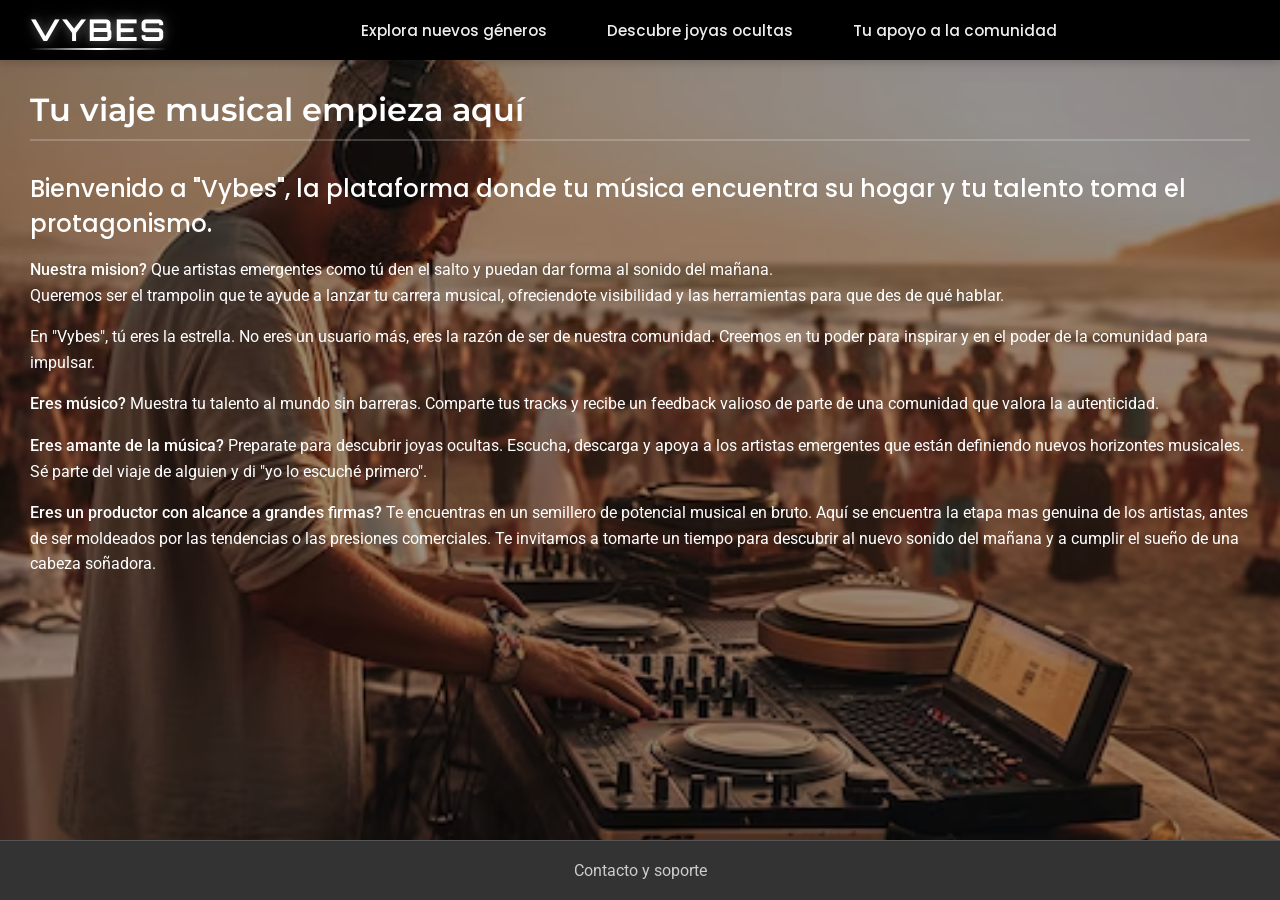
==== index.html @ ea76fcaf "Add files via upload" ====
<!DOCTYPE html>
<html lang="es">
<head>
  <meta charset="UTF-8">
  <meta name="viewport" content="width=device-width, initial-scale=1.0">
  <title>Vybes</title>
  <link rel="preconnect" href="https://fonts.googleapis.com">
  <link rel="preconnect" href="https://fonts.gstatic.com" crossorigin>
  <link href="https://fonts.googleapis.com/css2?family=Orbitron:wght@400;500;600;700&family=Montserrat:wght@400;500;600;700&family=Poppins:wght@300;400;500;600&family=Roboto:wght@300;400;500;700&display=swap" rel="stylesheet">
  <link rel="stylesheet" href="estilos.css">
</head>
<body class="home-page">
<div class="container">
    <header class="header">
        <div class="logo">Vybes</div>
        <nav class="main-nav">
            <ul>
                <li><a href="Generos.html">Explora nuevos géneros</a></li>
                <li><a href="Buscador.html">Descubre joyas ocultas</a></li>
                <li><a href="Biblioteca.html">Tu apoyo a la comunidad</a></li>
            </ul>
        </nav>
        <div class="icon" id="menu-toggle">☰</div>
    </header>

    <div class="cajacontenedora">
        <h1>Tu viaje musical empieza aquí</h1>
        <!-- ... resto del contenido ... -->
        <h3>Bienvenido a "Vybes", la plataforma donde tu música encuentra su hogar y tu talento toma el protagonismo.</h3>
        <p><strong>Nuestra mision?</strong>
            Que artistas emergentes como tú den el salto y puedan dar forma al sonido del mañana.<br>
           Queremos ser el trampolin que te ayude a lanzar tu carrera musical, ofreciendote visibilidad y las herramientas para que des de qué hablar.<br>
            </p>
          <p>En "Vybes", tú eres la estrella. No eres un usuario más, eres la razón de ser de nuestra comunidad. Creemos en tu poder para inspirar y en el poder de la comunidad para impulsar.
          </p>
        <p>
            <strong>Eres músico? </strong>
          Muestra tu talento al mundo sin barreras. Comparte tus tracks y recibe un feedback valioso de parte de una comunidad que valora la autenticidad.</p>
          <p><strong>Eres amante de la música? </strong>
            Preparate para descubrir joyas ocultas. Escucha, descarga y apoya a los artistas emergentes que están definiendo nuevos horizontes musicales. Sé parte del viaje de alguien y di "yo lo escuché primero".
          </p>
          <p><strong>Eres un productor con alcance a grandes firmas? </strong>
              Te encuentras en un semillero de potencial musical en bruto. Aquí se encuentra la etapa mas genuina de los artistas, antes de ser moldeados por las tendencias o las presiones comerciales. Te invitamos a tomarte un tiempo para descubrir al nuevo sonido del mañana y a cumplir el sueño de una cabeza soñadora.
          </p>
    </div>
    <!-- Fin de .container -->
    <footer class="footer">
       Contacto y soporte
    </footer>
    <script src="script.js"></script>
</body>
</html>
---- estilos.css ----
@charset "utf-8";
/* Documento CSS Unificado V10 - Resultados Lista Unificados - */

/* * 1. Reset General y Estilos Base                                        * */
body {
    margin: 0;
    padding: 0;
    min-height: 100vh; /* Asegura altura mínima para todas las páginas */
    display: flex;
    flex-direction: column;
    background-color: #f0f0f0; /* Fondo por defecto para páginas sin imagen */
    scroll-behavior: smooth;
    font-size: 16px;
    font-family: 'Roboto', sans-serif;
}
.container {
    flex: 1;
    max-width: 1700px;
    width: 100%;
    margin: 0 auto;
    display: flex;
    flex-direction: column;
    box-shadow: none;
    background-color: transparent; /* Asegurar transparencia general si no se sobreescribe */
    border-radius: 0;
    overflow: hidden; /* Evitar desbordes inesperados */
}

/* * 2. Encabezado (Header) - Nav Centrada                                  * */
.header {
    display: flex;
    align-items: center;
    padding: 0 30px;
    background-color: #000;
    color: white;
    position: sticky;
    top: 0;
    z-index: 100;
    height: 60px;
    box-sizing: border-box;
    box-shadow: 0 2px 10px rgba(0, 0, 0, 0.2);
}

.logo {
    font-size: 30px;
    font-weight: 700;
    font-family: 'Orbitron', sans-serif;
    flex-shrink: 0;
    color: #fff;
    text-transform: uppercase;
    letter-spacing: 2px;
    text-shadow: 0 0 10px rgba(255, 255, 255, 0.3),
                 0 0 20px rgba(255, 255, 255, 0.2),
                 0 0 30px rgba(255, 255, 255, 0.1);
    position: relative;
    line-height: 1.2;
    font-stretch: normal;
}

.logo::after {
    content: '';
    position: absolute;
    bottom: -2px;
    left: 0;
    width: 100%;
    height: 2px;
    background: linear-gradient(90deg, transparent, #fff, transparent);
    animation: glow 2s linear infinite;
}
@keyframes glow {
    0% { opacity: 0.5; }
    50% { opacity: 1; }
    100% { opacity: 0.5; }
}
.icon {
    display: none;
    font-size: 28px;
    background: none;
    border: none;
    color: white;
    cursor: pointer;
    padding: 5px 0 5px 15px;
    flex-shrink: 0;
}

/* * 3. Navegación Principal (Integrada y Centrada en Header)               * */
.header .main-nav {
    display: flex;
    align-items: stretch;
    height: 100%;
    margin-left: auto;
    margin-right: auto;
}
.header .main-nav ul {
    list-style: none;
    padding: 0;
    margin: 0;
    display: flex;
    align-items: stretch;
    height: 100%;
    gap: 10px;
}
.header .main-nav li {
    margin: 0;
    display: flex;
}
.header .main-nav a {
    color: #eee;
    text-decoration: none;
    padding: 0 25px;
    display: flex;
    align-items: center;
    transition: all 0.3s ease;
    white-space: nowrap;
    font-size: 0.95em;
    font-weight: 500;
    font-family: 'Poppins', sans-serif;
    position: relative;
}

.header .main-nav a::after {
    content: '';
    position: absolute;
    bottom: 0;
    left: 50%;
    width: 0;
    height: 2px;
    background: #fff;
    transition: all 0.3s ease;
    transform: translateX(-50%);
}
.header .main-nav a:hover::after,
.header .main-nav a:focus::after,
.header .main-nav li.active a::after {
    width: 80%;
}
.header .main-nav a:hover,
.header .main-nav a:focus,
.header .main-nav li.active a {
    background-color: rgba(255, 255, 255, 0.1);
    color: white;
    outline: none;
}

/* * 4. Barra de Actividad (Activity Bar - biblioteca.html)                * */
.activity-bar { display: flex; flex-wrap: wrap; padding: 15px 20px; background-color: rgba(255, 255, 255, 0.1); gap: 8px; 
}
.activity-item { flex-grow: 1; flex-basis: 0; background-color: rgba(0, 0, 0, 0.3); border: 1px solid #ccc; border-radius: 6px; padding: 10px 15px; text-align: center; font-weight: 500; font-size: 0.95em; color: white; cursor: pointer; transition: background-color 0.3s ease; border-color 0.3s ease; white-space: nowrap; min-width: 100px; font-family: 'Poppins', sans-serif;
}
.activity-item:hover { background-color: rgba(255, 255, 255, 0.6); border-color: #bbb; color: black
}
.activity-item a {
    color: inherit;
    text-decoration: none;
    display: block;
}

/* * 5. Contenedores de Contenido Principal y Fondos Específicos por Página * */
.main-content {
    flex-grow: 1;
    display: flex;
    flex-direction: column;
}
.cajacontenedora {
    padding: 30px;
    flex-grow: 1;
    position: relative; /* Necesario para z-index y ::before si se usa localmente */
}

/* --- Fondos Específicos --- */

/* Home Page */
body.home-page { /* Aplicar al body para fondo completo */
    background-image: url('images/dj sunset.avif');
    background-size: cover;
    background-position: center center;
    background-repeat: no-repeat;
    background-attachment: fixed; /* O scroll */
}
.home-page .cajacontenedora { /* Solo estilos de contenido para home */
    position: relative; /* Para z-index */
    background-color: transparent !important; /* Hacer transparente */
    color: #fff; /* Color de texto por defecto para home */
}
.home-page .cajacontenedora::before { /* Overlay para home */
    content: '';
    position: absolute;
    top: 0; left: 0; right: 0; bottom: 0;
    background-color: rgba(0, 0, 0, 0.4);
    z-index: 1; /* Detrás del contenido */
    border-radius: inherit;
}
.home-page .cajacontenedora > * {
    position: relative;
    z-index: 2; /* Encima del overlay */
}
.home-page .cajacontenedora h1,
.home-page .cajacontenedora h2, /* H2 en Home Page es blanco y estático */
.home-page .cajacontenedora h3,
.home-page .cajacontenedora p,
.home-page .cajacontenedora p strong {
    color: #fff !important; /* Asegurar blanco sobre fondo oscuro */
}
.home-page .cajacontenedora h1 { border-bottom-color: rgba(255, 255, 255, 0.2); }
.home-page .cajacontenedora h2 { /* H2 estático específico de home */
    border-bottom: 1px solid rgba(255, 255, 255, 0.2);
    padding-bottom: 8px; margin-bottom: 20px; font-family: 'Montserrat', sans-serif;
    font-weight: 500; font-size: 1.7em; margin-top: 0; white-space: normal;
}

/* Page Buscador */
body#page-buscador { /* Aplicar al body */
    background-image: url('images/dj produciendo 2.jpg');
    background-size: cover;
    background-position: center center;
    background-repeat: no-repeat;
    background-attachment: fixed;
}
#page-buscador .cajacontenedora {
    position: relative;
    background-color: transparent !important; /* Hacer transparente */
    flex: 1; display: flex; flex-direction: column;
}
#page-buscador .cajacontenedora::before { /* Overlay */
    content: ''; position: absolute; top: 0; left: 0; right: 0; bottom: 0;
    background-color: rgba(0, 0, 0, 0.3); z-index: 1; border-radius: inherit;
}
#page-buscador .cajacontenedora > *:not(.h2-slider-container) { /* Contenido */
    position: relative; z-index: 2;
}
#page-buscador .cajacontenedora h1, #page-buscador .cajacontenedora h3, #page-buscador .cajacontenedora p, #page-buscador .cajacontenedora p strong {
    color: #fff; font-family: 'Montserrat', sans-serif;
}
#page-buscador .cajacontenedora h1 { border-bottom-color: rgba(255, 255, 255, 0.2); }

body#page-generos { /* Aplicar al body */
    background-image: url("images/background generos.jpg"); /* Ruta a tu imagen */
    background-size: cover;
    background-position: center center; /* Centrado */
    background-repeat: no-repeat;
    background-attachment: fixed; /* Fondo fijo */
    /* background-color: #1a1a1a; */ /* Color de respaldo opcional */
}
#page-generos .cajacontenedora {
    /* Propiedades de fondo eliminadas de aquí */
    position: relative; /* Mantener para el ::before */
    background-color: transparent; /*Hacer transparente para ver el fondo del body !! */
    flex: 1; display: flex; flex-direction: column;
}
#page-generos .main-content::before { /* Overlay local para el contenedor */
    content: '';
    position: absolute;
    top: 0; left: 0; right: 0; bottom: 0;
    background-color: rgba(0, 0, 0, 0.3); /* Mismo overlay */
    z-index: 1; /* Detrás del contenido del contenedor */
    border-radius: inherit;
}
#page-generos .cajacontenedora > *:not(.h2-slider-container) { /* Contenido sobre overlay */
    position: relative;
    z-index: 2;
}
/* Tipografía blanca para contenido en generos */
#page-generos .cajacontenedora h1, /* H1 ya cubierto antes */
#page-generos .cajacontenedora h3, #page-generos .cajacontenedora p, #page-generos .cajacontenedora p strong {
    color: #fff !important;
    font-family: 'Montserrat', sans-serif;
}
#page-generos .cajacontenedora h1 { border-bottom-color: rgba(255, 255, 255, 0.2); }


/* Page Biblioteca */
body#page-biblioteca { /* Aplicar al body */
    background-image: url('images/biblioteca.jpg');
    background-size: cover;
    background-position: center center;
    background-repeat: no-repeat;
    background-attachment: fixed;
}
#page-biblioteca .cajacontenedora {
    position: relative;
    background-color: transparent !important; /* Hacer transparente */
    flex: 1; display: flex; flex-direction: column;
}
#page-biblioteca .cajacontenedora::before { /* Overlay */
    content: ''; position: absolute; top: 0; left: 0; right: 0; bottom: 0;
    background-color: rgba(0, 0, 0, 0.4); z-index: 1; border-radius: inherit;
}
#page-biblioteca .cajacontenedora > * {
    position: relative; z-index: 2;
}
#page-biblioteca .cajacontenedora h1, #page-biblioteca .cajacontenedora h2, /* Incluir H2 aquí si no es marquesina */
#page-biblioteca .cajacontenedora h3, #page-biblioteca .cajacontenedora p, #page-biblioteca .cajacontenedora p strong {
    color: #fff !important;
}
#page-biblioteca .cajacontenedora h1 { border-bottom-color: rgba(255, 255, 255, 0.2); }
#page-biblioteca .cajacontenedora > .search-results-placeholder { padding-top: 0; padding-left: 0; padding-right: 0; }


/* Sección general de contenido */
.content-section {
    padding: 15px 30px;
    position: relative; /* Para posible z-index si es necesario */
    z-index: 2; /* Asegurar que está sobre overlays de body si los hubiera */
}

/* * 6. Tipografía General (Ajustada para contextos claro/oscuro)          * */
/* H1 General (Estilos base) */
h1, .cajacontenedora > h1, .content-section > h1 {
    margin-top: 0; border-bottom-width: 2px; border-bottom-style: solid;
    padding-bottom: 10px; margin-bottom: 25px; font-family: 'Montserrat', sans-serif;
    font-weight: 600; font-size: 2em;
}
/* Color H1 por defecto (fondos claros) */
body:not(.home-page):not([id^='page-']) h1 { /* Aplicar si no tiene fondo específico */
    color: #333; border-bottom-color: #eee;
}
/* Colores H1 para páginas con fondo oscuro ya definidos en sección 5 */


/* ---- MARQUESINA H2 (APLICA A TODOS EXCEPTO HOME-PAGE) ---- */
.h2-slider-container {
    width: 100%; overflow: hidden; position: relative;
    margin-top: 0; padding-bottom: 8px; margin-bottom: 20px;
    z-index: 2; /* Sobre overlays de .cajacontenedora */
}
/* Borde marquesina en páginas con fondo oscuro/overlay */
#page-buscador .h2-slider-container,
#page-generos .h2-slider-container,
#page-biblioteca .h2-slider-container {
    border-bottom: 1px solid rgba(255, 255, 255, 0.2);
}
/* Borde marquesina en páginas con fondo claro */
body:not(.home-page):not(#page-buscador):not(#page-generos):not(#page-biblioteca) .h2-slider-container {
    border-bottom: 1px solid #eee;
}
.h2-sliding-text-wrapper {
    display: inline-block; white-space: nowrap;
    animation: marqueeSlideLeftToRight 15s linear infinite; width: 100%
}
/* No animar en home-page (si aparece por error) */
.home-page .h2-sliding-text-wrapper { animation: none !important; white-space: normal; }
.home-page .h2-slider-container { overflow: visible; border-bottom: none; }
.home-page .h2-slider-container .h2-sliding-text-wrapper h2 { display: block; white-space: normal; }
/* Estilos CADA h2 dentro de la marquesina */
.h2-sliding-text-wrapper h2 {
    display: inline-block; margin: 0; padding: 0 15px 0 0; /* Añadido padding derecho para separación */
    border: none; font-family: 'Montserrat', sans-serif; font-weight: 500;
    font-size: 1.7em; vertical-align: top;
}
/* Color texto marquesina en páginas fondo oscuro */
#page-buscador .h2-sliding-text-wrapper h2,
#page-generos .h2-sliding-text-wrapper h2,
#page-biblioteca .h2-sliding-text-wrapper h2 {
    color: #fff; text-shadow: 1px 1px 2px rgba(0, 0, 0, 0.5);
}
/* Color texto marquesina en páginas fondo claro */
body:not(.home-page):not(#page-buscador):not(#page-generos):not(#page-biblioteca) .h2-sliding-text-wrapper h2 {
    color: #333; text-shadow: none;
}
@keyframes marqueeSlideLeftToRight {
    0% { transform: translateX(100%); } /* Ajustado inicio */
    100% { transform: translateX(-100%); } /* Ajustado fin */
}
/* ---- FIN MARQUESINA ---- */

/* H2 ESTÁTICOS (SI EXISTEN FUERA DE HOME Y MARQUESINA) */
h2:not(.home-page h2):not(.h2-sliding-text-wrapper h2),
.cajacontenedora > h2:not(.home-page .cajacontenedora h2):not(.h2-slider-container h2),
.content-section > h2:not(.home-page .content-section h2):not(.h2-slider-container h2),
.search-results-placeholder > h2 { /* Este está oculto */
    margin-top: 0; padding-bottom: 8px; margin-bottom: 20px;
    font-family: 'Montserrat', sans-serif; font-weight: 500; font-size: 1.7em;
    white-space: normal;
    /* Color y borde por defecto para fondos claros */
    color: #333; border-bottom: 1px solid #eee;
}
/* Ocultar el H2 "Resultados" de los placeholders */
.search-results-placeholder > h2:not(.h2-sliding-text-wrapper h2) { display: none; }


/* H3 General */
h3, .cajacontenedora > h3, .content-section > h3 {
    font-family: 'Poppins', sans-serif; font-weight: 500;
    margin-top: 30px; margin-bottom: 15px; font-size: 1.5em;
}
/* Color H3 por defecto (fondos claros) */
body:not(.home-page):not([id^='page-']) h3 { color: #333; text-shadow: none; }
/* Color H3 para páginas con fondo oscuro ya definido en sección 5 */

/* P General */
p, .cajacontenedora > p, .content-section > p {
    line-height: 1.6; margin-bottom: 15px;
    font-family: 'Roboto', sans-serif; font-weight: 400;
}
/* Color P por defecto (fondos claros) */
body:not(.home-page):not([id^='page-']) p { color: #555; text-shadow: none; }
/* Color P para páginas con fondo oscuro ya definido en sección 5 */

p strong { font-weight: 500; }
/* Color P strong por defecto (fondos claros) */
body:not(.home-page):not([id^='page-']) p strong { color: #333; }
/* Color P strong para páginas con fondo oscuro ya definido en sección 5 */

/* * 7. Ajuste para Elementos Fijos (Header, Nav, Activity Bar)             * */
:root {
    --header-height: 60px;
    --activity-bar-approx-height: 55px; /* Altura aprox barra actividad */
}
/* Ajustar scroll-margin-top para que el anclaje funcione bien con header fijo */
html { scroll-padding-top: var(--header-height); } /* Aplicar al html es más robusto */
/* Ajuste específico para biblioteca donde hay barra de actividad adicional */
#page-biblioteca { scroll-padding-top: calc(var(--header-height) + var(--activity-bar-approx-height)); }

/* * 8. Estilos Específicos de Secciones                                    * */
/* Grid de Géneros */
.genres-grid {
    display: grid; grid-template-columns: repeat(auto-fit, minmax(120px, 1fr));
    gap: 15px; margin-top: 10px; margin-bottom: 0;
}
.genre-item {
    border-radius: 8px; padding: 20px 15px; text-align: center;
    font-weight: 500; cursor: pointer;
    transition: background-color 0.3s ease, box-shadow 0.3s ease, transform 0.2s ease;
    box-shadow: 0 2px 4px rgba(0,0,0,0.05); font-family: 'Poppins', sans-serif;
}
/* Estilos Genre Item fondo claro */
body:not([id^='page-']) .genre-item {
    background-color: #f9f9f9; border: 1px solid #e0e0e0; color: #444;
}
body:not([id^='page-']) .genre-item:hover {
    background-color: #eee; border-color: #ccc;
    box-shadow: 0 4px 8px rgba(0,0,0,0.08); transform: translateY(-2px);
}
/* Estilos Genre Item fondo oscuro (buscador, generos, biblioteca) */
#page-buscador .genre-item,
#page-generos .genre-item,
#page-biblioteca .genre-item {
    background-color: rgba(0, 0, 0, 0.4);
    border: 1px solid rgba(255, 255, 255, 0.2);
    color: #fff;
    backdrop-filter: blur(2px);
}
#page-buscador .genre-item:hover,
#page-generos .genre-item:hover,
#page-biblioteca .genre-item:hover {
    background-color: rgba(255, 255, 255, 0.6);
    border-color: rgba(255, 255, 255, 0.4);
    box-shadow: 0 4px 8px rgba(0,0,0,0.2); transform: translateY(-2px); color: black
}

.sr-only { position: absolute; width: 1px; height: 1px; padding: 0; margin: -1px; overflow: hidden; clip: rect(0, 0, 0, 0); white-space: nowrap; border: 0; }

/* Formulario de búsqueda */
.search-form {
    display: flex; gap: 10px; margin-bottom: 10px;
    align-items: stretch; margin-top: 10px;
    position: relative; z-index: 2; /* Para estar sobre overlay de .cajacontenedora */
}
/* Estilos form fondo claro */
body:not([id^='page-']) .search-form input[type="text"] {
    flex-grow: 1; padding: 12px 15px; border: 1px solid #ccc; border-radius: 6px; font-size: 1rem; box-shadow: inset 0 1px 3px rgba(0,0,0,0.06);
}
body:not([id^='page-']) .search-form input[type="text"]:focus {
    border-color: #555; outline: none; box-shadow: 0 0 5px rgba(85, 85, 85, 0.3);
}
body:not([id^='page-']) .search-form .search-button {
    padding: 12px 25px; background-color: #555; color: white; border: none; border-radius: 6px; font-size: 1rem; cursor: pointer; transition: background-color 0.3s ease; white-space: nowrap;
}
body:not([id^='page-']) .search-form .search-button:hover,
body:not([id^='page-']) .search-form .search-button:focus {
    background-color: #333; outline: none;
}

#page-buscador .search-form input[type="text"],
#page-generos .search-form input[type="text"],
#page-biblioteca .search-form input[type="text"] {
    background-color: rgba(255, 255, 255, 0.9); border: none; color: #333;
    flex-grow: 1; padding: 12px 15px; border-radius: 6px; font-size: 1rem;
}
#page-buscador .search-form input[type="text"]::placeholder,
#page-generos .search-form input[type="text"]::placeholder,
#page-biblioteca .search-form input[type="text"]::placeholder { color: #777; }

#page-buscador .search-form .search-button,
#page-generos .search-form .search-button,
#page-biblioteca .search-form .search-button {
    background-color: rgba(0, 0, 0, 0.8); border: none; padding: 12px 25px;
    color: white; border-radius: 6px; font-size: 1rem; cursor: pointer;
    transition: background-color 0.3s ease; white-space: nowrap;
}
#page-buscador .search-form .search-button:hover, #page-buscador .search-form .search-button:focus,
#page-generos .search-form .search-button:hover, #page-generos .search-form .search-button:focus,
#page-biblioteca .search-form .search-button:hover, #page-biblioteca .search-form .search-button:focus {
    background-color: #333; outline: none;
}

/* Resultados de búsqueda */
.search-results-placeholder {
    margin-top: 0; padding-top: 10px;
    position: relative; z-index: 2; /* Para estar sobre overlay de .cajacontenedora */
}
/* Borde resultados fondo claro */
body:not([id^='page-']) .search-results-placeholder {
    margin-top: 20px; padding-top: 20px; border-top: 1px solid #eee;
}
/* Borde resultados fondo oscuro */
#page-buscador .search-results-placeholder,
#page-generos .search-results-placeholder,
#page-biblioteca .search-results-placeholder {
    border-top: 1px solid rgba(255, 255, 255, 0.2);
    margin-top: 30px; padding-top: 40px;
}

/* Estilos items resultado fondo claro */
body:not([id^='page-']) .result-item-placeholder {
    background-color: #f9f9f9; border: 1px solid #e0e0e0; color: #333;
    border-radius: 5px; padding: 15px; margin-bottom: 12px; display: flex;
    justify-content: space-between; align-items: center; flex-wrap: wrap;
    gap: 10px; width: 100%; box-sizing: border-box;
    transition: transform 0.2s ease, box-shadow 0.2s ease;
}
body:not([id^='page-']) .result-item-placeholder:hover {
    background-color: #f0f0f0; transform: translateY(-2px);
    box-shadow: 0 4px 8px rgba(0,0,0,0.08);
}
body:not([id^='page-']) .result-item-placeholder .song-info-placeholder { display: flex; flex-direction: column; gap: 3px; flex-grow: 1; }
body:not([id^='page-']) .result-item-placeholder .song-title-placeholder { font-weight: 600; color: #333; font-size: 1.05em; font-family: 'Montserrat', sans-serif; }
body:not([id^='page-']) .result-item-placeholder .song-artist-placeholder { font-size: 0.9em; color: #666; font-family: 'Roboto', sans-serif; }
body:not([id^='page-']) .result-item-placeholder .song-artist-placeholder em { font-style: italic; color: #777; }
body:not([id^='page-']) .result-item-placeholder .file-type-placeholder {
    font-size: 0.85em; color: #888; background-color: #eee; padding: 3px 8px;
    border-radius: 3px; white-space: nowrap; font-family: 'Poppins', sans-serif; font-weight: 500;
}

/* Estilos items resultado fondo oscuro (buscador, generos, biblioteca) */
#page-buscador .result-item-placeholder,
#page-generos .result-item-placeholder,
#page-biblioteca .result-item-placeholder {
    background-color: rgba(0, 0, 0, 0.5); border: 1px solid rgba(255, 255, 255, 0.2);
    color: #fff; backdrop-filter: blur(2px); border-radius: 5px; padding: 15px;
    margin-bottom: 12px; display: flex; justify-content: space-between;
    align-items: center; flex-wrap: wrap; gap: 10px; width: 100%;
    box-sizing: border-box; transition: transform 0.2s ease, box-shadow 0.2s ease, background-color 0.2s ease;
}
#page-buscador .result-item-placeholder:hover,
#page-generos .result-item-placeholder:hover,
#page-biblioteca .result-item-placeholder:hover {
    background-color: rgba(0, 0, 0, 0.65); /* Un poco más oscuro al pasar */
    border-color: rgba(255, 255, 255, 0.3);
    transform: translateY(-2px); box-shadow: 0 4px 8px rgba(0,0,0,0.2);
}
#page-buscador .result-item-placeholder .song-info-placeholder,
#page-generos .result-item-placeholder .song-info-placeholder,
#page-biblioteca .result-item-placeholder .song-info-placeholder { display: flex; flex-direction: column; gap: 3px; flex-grow: 1; }
#page-buscador .result-item-placeholder .song-title-placeholder,
#page-generos .result-item-placeholder .song-title-placeholder,
#page-biblioteca .result-item-placeholder .song-title-placeholder {
    font-weight: 600; color: #fff; font-size: 1.05em; font-family: 'Montserrat', sans-serif;
    text-shadow: 1px 1px 2px rgba(0, 0, 0, 0.5);
}
#page-buscador .result-item-placeholder .song-artist-placeholder,
#page-generos .result-item-placeholder .song-artist-placeholder,
#page-biblioteca .result-item-placeholder .song-artist-placeholder {
    font-size: 0.9em; color: rgba(255, 255, 255, 0.8); font-family: 'Roboto', sans-serif;
}
#page-buscador .result-item-placeholder .song-artist-placeholder em,
#page-generos .result-item-placeholder .song-artist-placeholder em,
#page-biblioteca .result-item-placeholder .song-artist-placeholder em { font-style: italic; color: rgba(255,255,255,0.7); }
#page-buscador .result-item-placeholder .file-type-placeholder,
#page-generos .result-item-placeholder .file-type-placeholder,
#page-biblioteca .result-item-placeholder .file-type-placeholder {
    font-size: 0.85em; color: #fff; background-color: rgba(255, 255, 255, 0.2);
    padding: 3px 8px; border-radius: 3px; white-space: nowrap;
    font-family: 'Poppins', sans-serif; font-weight: 500;
}

/* Resultados de actividad (biblioteca) */
.activity-results-grid { display: grid; grid-template-columns: repeat(auto-fit, minmax(140px, 1fr)); gap: 20px; margin: 20px; padding-top: 25px; padding-bottom: 10px; 
}

.activity-result-item { display: flex; flex-direction: column; align-items: center; text-align: center; transition: transform 0.2s ease; cursor: default; color: white;
}
.activity-result-item:hover .activity-item-image-placeholder { border-color: #bbb; transform: translateY(-2px);
}
.activity-result-item:hover .activity-item-text { color: #eee; 
} 
/* Texto claro en hover para fondo oscuro */
.activity-item-image-placeholder { width: 100%; aspect-ratio: 1 / 1; background-color: rgba(0, 0, 0, 0.3); border: 1px solid rgba(255, 255, 255, 0.2); border-radius: 8px; margin: 5px; box-sizing: border-box; transition: border-color 0.2s ease, transform 0.2s ease; padding: 5px
}
.activity-item-text { font-size: 0.9em; color: rgba(255, 255, 255, 0.8); padding: 0 5px; width: 100%; box-sizing: border-box; transition: color 0.2s ease; overflow-wrap: break-word; word-wrap: break-word; hyphens: auto; 
}

/* Tips */
.search-tip, .results-tip { margin-top: 25px; font-size: 0.9em; text-align: center; font-style: italic; position: relative; z-index: 2;}
body:not([id^='page-']) .search-tip, body:not([id^='page-']) .results-tip { color: #777; }
#page-buscador .search-tip, #page-buscador .results-tip,
#page-generos .search-tip, #page-generos .results-tip,
#page-biblioteca .search-tip, #page-biblioteca .results-tip {
    color: rgba(255,255,255,0.7);
}

/* * 9. Pie de Página (Footer - Común a TODAS las páginas)                  * */
footer.footer, footer {
    padding: 20px 30px;
    background-color: #333; /* Fondo oscuro consistente */
    color: #ccc; /* Texto un poco más suave */
    text-align: center;
    margin-top: auto; /* Empuja el footer hacia abajo */
    border-top: 1px solid #555;
    position: relative; /* Para asegurar que no se solape incorrectamente */
    z-index: 50; /* Por encima de fondos pero debajo de header */
}

/* * 10. Estilos Responsivos                                                 * */

/* Móviles (< 480px) */
@media (max-width: 480px) {
    body {
        font-size: 15px;
        overflow-x: hidden; /* Evitar scroll horizontal */
    }
    .container {
        width: 100%; margin: 0; border-radius: 0; box-shadow: none; max-width: none;
    }
    .header {
        padding: 0 15px; height: 55px;
        position: sticky; /* Mantener fijo */
        --header-height-mobile: 55px; /* Variable para móvil */
        top: 0; z-index: 100;
    }
    html { scroll-padding-top: var(--header-height-mobile); } /* Ajustar anclaje para móvil */
    #page-biblioteca { scroll-padding-top: calc(var(--header-height-mobile) + var(--activity-bar-approx-height)); } /* Ajuste biblioteca móvil */

    .logo { font-size: 24px; }
    .icon { display: block; padding: 5px 0; margin-left: auto; }

    .header .main-nav { /* Menú hamburguesa */
        display: none; /* Oculto por defecto */
        position: fixed; /* Cambiado a fixed */
        top: var(--header-height-mobile); /* Debajo del header */
        left: 0; width: 100%; height: calc(100vh - var(--header-height-mobile)); /* Ocupar resto pantalla */
        background-color: rgba(0, 0, 0, 0.95); /* Fondo oscuro semi-transparente */
        box-shadow: 0 3px 6px rgba(0,0,0,0.2); border-top: 1px solid #333;
        z-index: 99; /* Encima de contenido, debajo de header */
        opacity: 0; visibility: hidden;
        transition: opacity 0.3s ease, visibility 0.3s ease;
        overflow-y: auto; /* Permitir scroll si hay muchos ítems */
    }
    .header .main-nav.active { display: block; opacity: 1; visibility: visible; }
    .header .main-nav ul { flex-direction: column; width: 100%; padding: 0; margin: 0; }
    .header .main-nav li { width: 100%; text-align: center; border-bottom: 1px solid #333; }
    .header .main-nav li:last-child { border-bottom: none; }
    .header .main-nav a {
        padding: 20px; width: 100%; /* Más padding vertical */
        height: auto; /* Altura automática */
        justify-content: center; font-size: 1.2em; /* Texto más grande */
        color: #fff; display: flex; align-items: center; font-weight: 500; letter-spacing: 0.5px;
    }
    .header .main-nav a:hover, .header .main-nav a:focus { background-color: rgba(255, 255, 255, 0.1); color: #fff; }
    .header .main-nav a::after { display: none; } /* Quitar subrayado en móvil */

    .cajacontenedora { padding: 15px; }
    .content-section { padding: 15px; }

    /* Tipografía móvil */
    h1, .cajacontenedora > h1, .content-section > h1 { font-size: 1.6em; padding-bottom: 8px; margin-bottom: 20px; }
    /* H2 Estáticos móvil */
    h2:not(.home-page h2):not(.h2-sliding-text-wrapper h2),
    .cajacontenedora > h2:not(.home-page .cajacontenedora h2):not(.h2-slider-container h2),
    .content-section > h2:not(.home-page .content-section h2):not(.h2-slider-container h2) {
        font-size: 1.4em; margin-bottom: 15px;
    }
    /* H2 Home Page móvil */
    .home-page .cajacontenedora h2 { font-size: 1.4em; margin-bottom: 15px; }
    /* Marquesina móvil */
    .h2-slider-container { margin-bottom: 15px; padding-bottom: 6px; }
    .h2-sliding-text-wrapper { animation-duration: 10s; } /* Más rápido en móvil */
    .h2-sliding-text-wrapper h2 { font-size: 1.4em; padding-right: 10px; } /* Menos padding */

    h3, .cajacontenedora > h3, .content-section > h3 { font-size: 1.3em; margin-top: 25px; }
    p { font-size: 0.95em; line-height: 1.5; }

    /* Formulario búsqueda móvil */
    .search-form { flex-direction: column; gap: 10px; }
	#page-buscador .search-form, #page-generos .search-form, #page-biblioteca .search-form {  }
    .search-form input[type="text"], /* Aplica a todos los inputs */
    #page-buscador .search-form input[type="text"],
    #page-generos .search-form input[type="text"],
    #page-biblioteca .search-form input[type="text"] {
         width: 100%; box-sizing: border-box; padding: 12px; font-size: 1em;
    }
    .search-button, /* Aplica a todos los botones */
    #page-buscador .search-form .search-button,
    #page-generos .search-form .search-button,
    #page-biblioteca .search-form .search-button {
        width: 100%; box-sizing: border-box; padding: 12px; font-size: 1em;
    }

    /* Resultados búsqueda móvil */
    .result-item-placeholder, /* Aplica a todos */
    #page-buscador .result-item-placeholder,
    #page-generos .result-item-placeholder,
    #page-biblioteca .result-item-placeholder {
        padding: 12px; margin-bottom: 10px; flex-direction: column; align-items: flex-start;
    }
    .result-item-placeholder .song-info-placeholder { margin-bottom: 8px; } /* Espacio antes del tipo de archivo */
    .result-item-placeholder .song-title-placeholder,
    #page-buscador .result-item-placeholder .song-title-placeholder,
    #page-generos .result-item-placeholder .song-title-placeholder,
    #page-biblioteca .result-item-placeholder .song-title-placeholder { font-size: 1em; }
    .result-item-placeholder .song-artist-placeholder,
    #page-buscador .result-item-placeholder .song-artist-placeholder,
    #page-generos .result-item-placeholder .song-artist-placeholder,
    #page-biblioteca .result-item-placeholder .song-artist-placeholder { font-size: 0.9em; }
    .result-item-placeholder .file-type-placeholder,
    #page-buscador .result-item-placeholder .file-type-placeholder,
    #page-generos .result-item-placeholder .file-type-placeholder,
    #page-biblioteca .result-item-placeholder .file-type-placeholder {
        font-size: 0.8em; padding: 2px 6px; align-self: flex-end; /* Alinear a la derecha */
    }

    /* Grid Géneros móvil */
    .genres-grid { grid-template-columns: repeat(2, 1fr); gap: 10px; margin-top: 15px; }
    .genre-item { padding: 15px 10px; font-size: 0.9em; } /* Más padding vertical */

    /* Barra actividad móvil */
    .activity-bar { padding: 10px; gap: 8px; overflow-x: auto; -webkit-overflow-scrolling: touch; scrollbar-width: none; justify-content: flex-start; flex-wrap: nowrap; }
    .activity-bar::-webkit-scrollbar { display: none; }
    .activity-item { padding: 8px 15px; font-size: 0.9em; min-width: auto; flex-shrink: 0; } /* No min-width fijo, encoger si es necesario */

    /* Resultados actividad móvil */
    .activity-results-grid { grid-template-columns: repeat(2, 1fr); gap: 15px; padding: 15px 0; }
    .activity-item-image-placeholder { aspect-ratio: 1; border-radius: 6px; }
    .activity-item-text { font-size: 0.85em; padding: 5px 0; }

    /* Fondo Home móvil */
    body.home-page { background-image: url('images/dj sunset 2.webp'); } /* Imagen optimizada */
    .home-page .cajacontenedora { padding: 20px 15px; }
    .home-page .cajacontenedora h1 { font-size: 1.8em; margin-bottom: 20px; }
    .home-page .cajacontenedora h3 { font-size: 1.2em; margin-top: 20px; }
    .home-page .cajacontenedora p { font-size: 0.95em; margin-bottom: 12px; }
	
	body#page-buscador {
		background-image:url("images/imagen buscador movil.jpg")
	}
	
	body#page-biblioteca {
		background-image: url("images/imagen biblioteca movil.jpg")
	}
	
	body#page-generos {
		background-image: url("images/generos movil.jpg")
	}

    footer.footer, footer { padding: 15px; font-size: 0.9em; }
}

/* Ajustes adicionales para Tablets (481px - 768px) */
@media (min-width: 481px) and (max-width: 768px) {
    .container { max-width: 100%; /* O un valor fijo como 750px */ box-sizing: border-box; }
    .header { padding: 0 20px; }
    .header .main-nav a { padding: 0 15px; font-size: 0.9em; } /* Menos padding en enlaces */

    .genres-grid { grid-template-columns: repeat(3, 1fr); gap: 12px; }
    .activity-results-grid { grid-template-columns: repeat(3, 1fr); gap: 15px; }
    /* Formulario búsqueda tablet */
    .search-form,
    #page-buscador .search-form,
    #page-generos .search-form,
    #page-biblioteca .search-form {
        max-width: 768px; display: flex;  /* Centrar */
    }
    /* Marquesina tablet */
    .h2-sliding-text-wrapper { animation-duration: 10s; }

    /* Ajustar padding general en tablet */
    .cajacontenedora { padding: 20px; }
    .content-section { padding: 20px; }
}

/* Ajustes adicionales generales (fuera de media queries) */
.content-section { /* Reafirmar padding por defecto */
    padding: 15px 30px;
}
/* Ajustes específicos de padding entre secciones si es necesario */
#genres-section.content-section {
    padding-bottom: 5px; /* Menos espacio debajo de géneros */
}
#search-results-section.content-section {
    padding-top: 5px; /* Menos espacio encima de resultados */
}
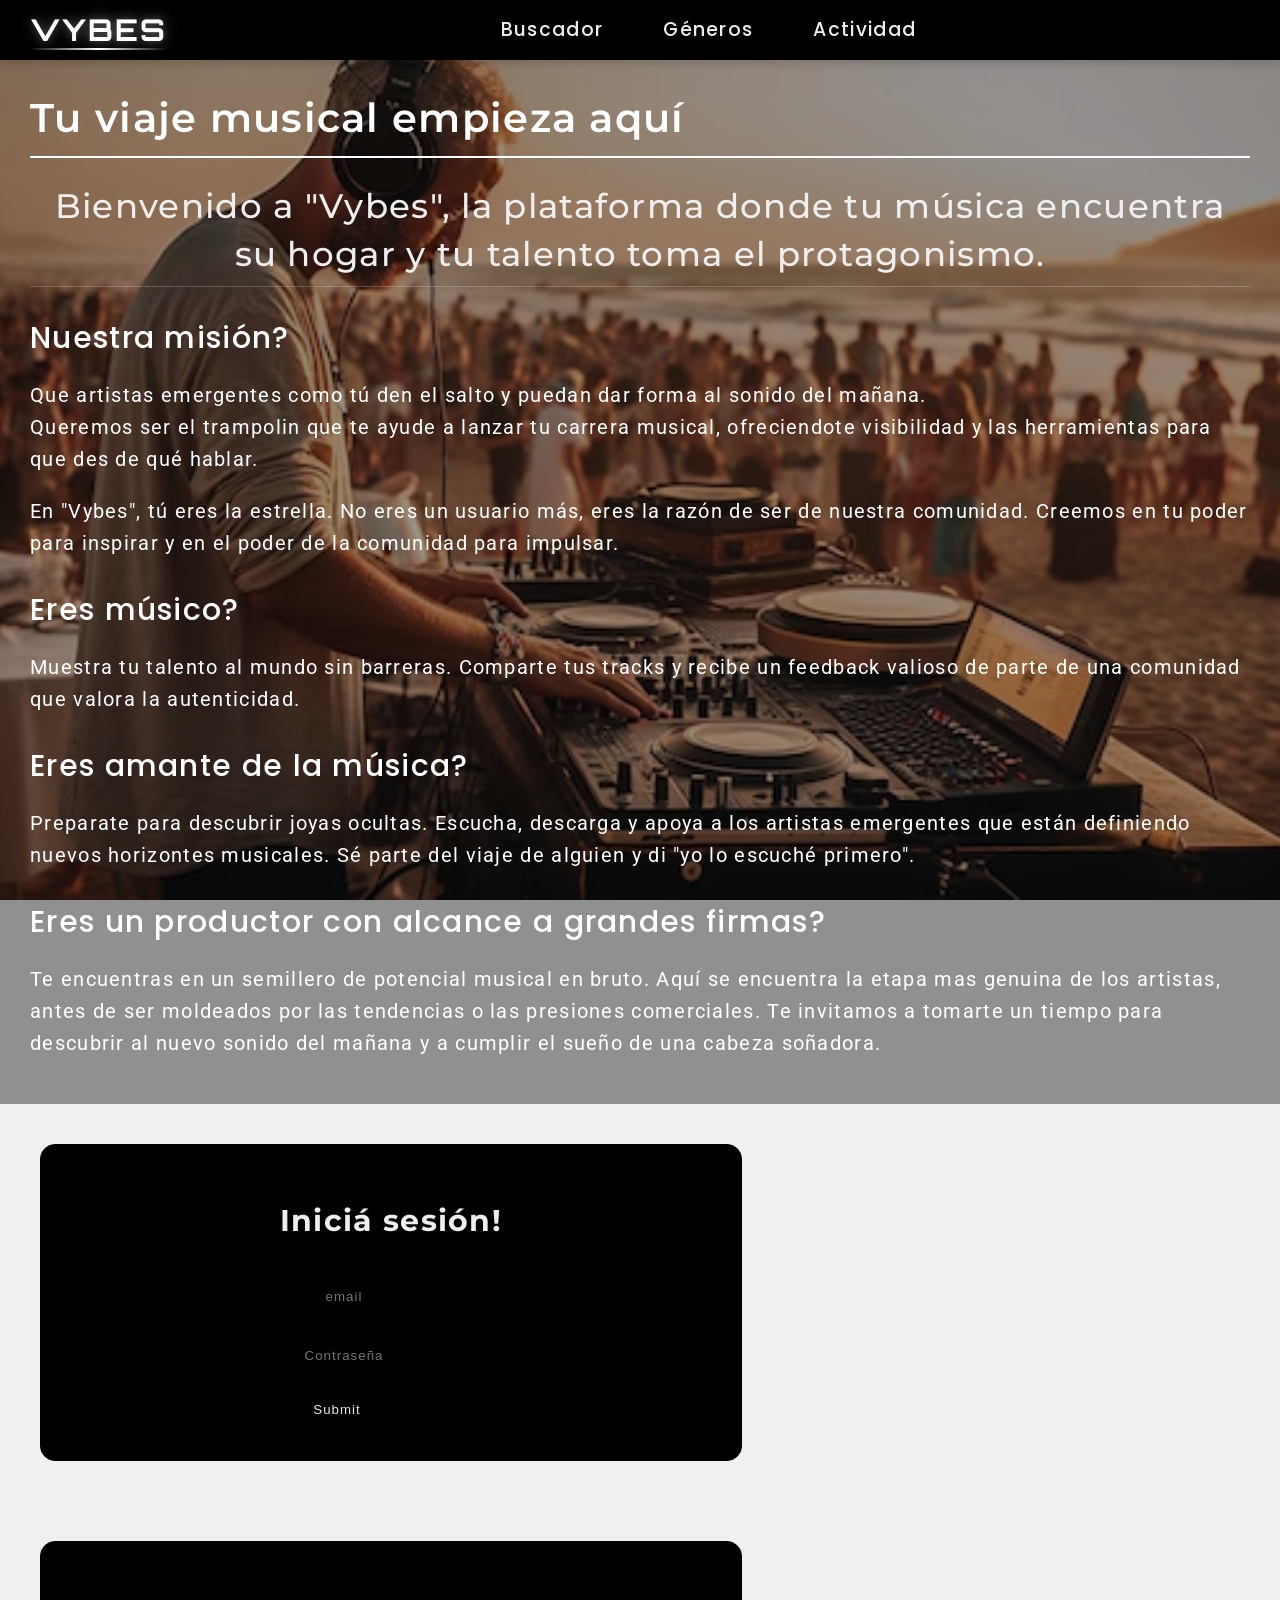
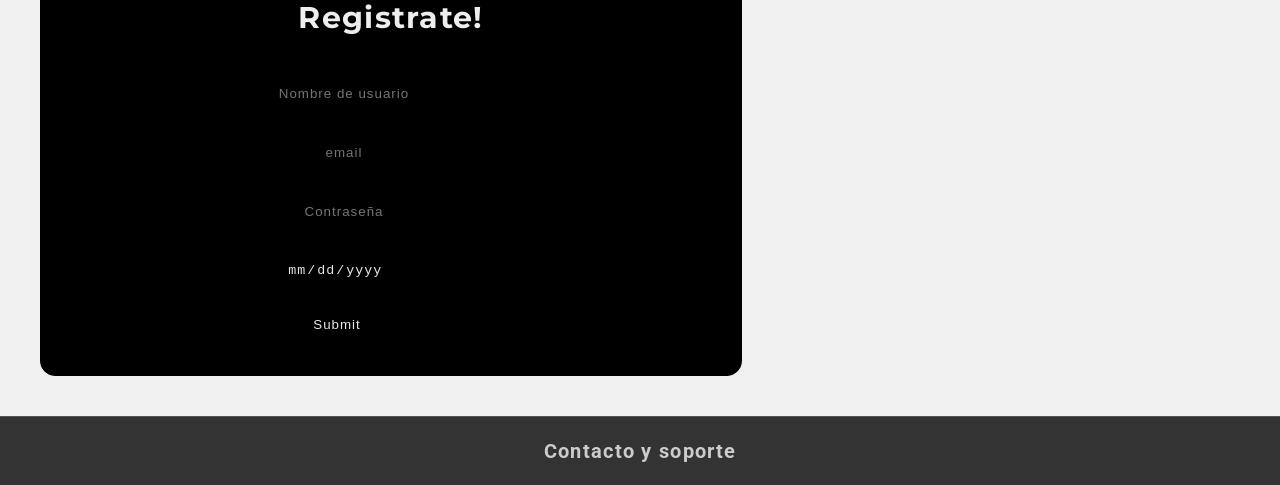
==== commit 1aa933e1: "Add files via upload" ====
--- a/index.html
+++ b/index.html
@@ -1,52 +1,73 @@
-<!DOCTYPE html>
-<html lang="es">
-<head>
-  <meta charset="UTF-8">
-  <meta name="viewport" content="width=device-width, initial-scale=1.0">
-  <title>Vybes</title>
-  <link rel="preconnect" href="https://fonts.googleapis.com">
-  <link rel="preconnect" href="https://fonts.gstatic.com" crossorigin>
-  <link href="https://fonts.googleapis.com/css2?family=Orbitron:wght@400;500;600;700&family=Montserrat:wght@400;500;600;700&family=Poppins:wght@300;400;500;600&family=Roboto:wght@300;400;500;700&display=swap" rel="stylesheet">
-  <link rel="stylesheet" href="estilos.css">
-</head>
-<body class="home-page">
-<div class="container">
-    <header class="header">
-        <div class="logo">Vybes</div>
-        <nav class="main-nav">
-            <ul>
-                <li><a href="Generos.html">Explora nuevos géneros</a></li>
-                <li><a href="Buscador.html">Descubre joyas ocultas</a></li>
-                <li><a href="Biblioteca.html">Tu apoyo a la comunidad</a></li>
-            </ul>
-        </nav>
-        <div class="icon" id="menu-toggle">☰</div>
-    </header>
-
-    <div class="cajacontenedora">
-        <h1>Tu viaje musical empieza aquí</h1>
-        <!-- ... resto del contenido ... -->
-        <h3>Bienvenido a "Vybes", la plataforma donde tu música encuentra su hogar y tu talento toma el protagonismo.</h3>
-        <p><strong>Nuestra mision?</strong>
-            Que artistas emergentes como tú den el salto y puedan dar forma al sonido del mañana.<br>
-           Queremos ser el trampolin que te ayude a lanzar tu carrera musical, ofreciendote visibilidad y las herramientas para que des de qué hablar.<br>
-            </p>
-          <p>En "Vybes", tú eres la estrella. No eres un usuario más, eres la razón de ser de nuestra comunidad. Creemos en tu poder para inspirar y en el poder de la comunidad para impulsar.
-          </p>
-        <p>
-            <strong>Eres músico? </strong>
-          Muestra tu talento al mundo sin barreras. Comparte tus tracks y recibe un feedback valioso de parte de una comunidad que valora la autenticidad.</p>
-          <p><strong>Eres amante de la música? </strong>
-            Preparate para descubrir joyas ocultas. Escucha, descarga y apoya a los artistas emergentes que están definiendo nuevos horizontes musicales. Sé parte del viaje de alguien y di "yo lo escuché primero".
-          </p>
-          <p><strong>Eres un productor con alcance a grandes firmas? </strong>
-              Te encuentras en un semillero de potencial musical en bruto. Aquí se encuentra la etapa mas genuina de los artistas, antes de ser moldeados por las tendencias o las presiones comerciales. Te invitamos a tomarte un tiempo para descubrir al nuevo sonido del mañana y a cumplir el sueño de una cabeza soñadora.
-          </p>
-    </div>
-    <!-- Fin de .container -->
-    <footer class="footer">
-       Contacto y soporte
-    </footer>
-    <script src="script.js"></script>
-</body>
+<!DOCTYPE html>
+<html lang="es">
+<head>
+  <meta charset="UTF-8">
+  <meta name="viewport" content="width=device-width, initial-scale=1.0">
+  <title>Vybes</title>
+  <link rel="preconnect" href="https://fonts.googleapis.com">
+  <link rel="preconnect" href="https://fonts.gstatic.com" crossorigin>
+  <link href="https://fonts.googleapis.com/css2?family=Orbitron:wght@400;500;600;700&family=Montserrat:wght@400;500;600;700&family=Poppins:wght@300;400;500;600&family=Roboto:wght@300;400;500;700&display=swap" rel="stylesheet">
+  <link rel="stylesheet" href="estilos.css">
+</head>
+<body class="home-page">
+<div class="container">
+    <header class="header">
+        <div class="logo">Vybes</div>
+        <nav class="main-nav">
+            <ul>
+                
+                <li><a href="Buscador.html">Buscador</a></li>
+                <li><a href="Generos.html">Géneros</a></li>
+                <li><a href="Biblioteca.html">Actividad</a></li>
+            </ul>
+        </nav>
+        <div class="icon" id="menu-toggle">☰</div>
+    </header>
+
+    <div class="cajacontenedora">
+        <h1>Tu viaje musical empieza aquí</h1>
+        <!-- ... resto del contenido ... -->
+        <h2 class="h1home">Bienvenido a "Vybes", la plataforma donde tu música encuentra su hogar y tu talento toma el protagonismo.</h2>
+		 
+        <h3>Nuestra misión?</h3>
+        <p>Que artistas emergentes como tú den el salto y puedan dar forma al sonido del mañana.<br>
+           Queremos ser el trampolin que te ayude a lanzar tu carrera musical, ofreciendote visibilidad y las herramientas para que des de qué hablar.<br>
+            </p>
+          <p>En "Vybes", tú eres la estrella. No eres un usuario más, eres la razón de ser de nuestra comunidad. Creemos en tu poder para inspirar y en el poder de la comunidad para impulsar.
+          </p>
+			
+          <h3>Eres músico?</h3>
+           <p>Muestra tu talento al mundo sin barreras. Comparte tus tracks y recibe un feedback valioso de parte de una comunidad que valora la autenticidad.</p>
+	
+           <h3>Eres amante de la música? </h3>
+          <p>
+            Preparate para descubrir joyas ocultas. Escucha, descarga y apoya a los artistas emergentes que están definiendo nuevos horizontes musicales. Sé parte del viaje de alguien y di "yo lo escuché primero".
+          </p>
+		
+          <h3>Eres un productor con alcance a grandes firmas? </h3>
+          <p>Te encuentras en un semillero de potencial musical en bruto. Aquí se encuentra la etapa mas genuina de los artistas, antes de ser moldeados por las tendencias o las presiones comerciales. Te invitamos a tomarte un tiempo para descubrir al nuevo sonido del mañana y a cumplir el sueño de una cabeza soñadora.
+          </p>
+    </div>
+
+    <form class="formulario"> 
+        <h2>Iniciá sesión!</h2>
+      <input type="email" name="email" placeholder="email" required>
+      <input type="password" name="password" placeholder="Contraseña" required> 
+      <input type="submit" placeholder="Inicia sesión">
+    </form>
+
+    <form class="formulario"> 
+      <h2>Registrate!</h2>
+      <input type="text" name="username" placeholder="Nombre de usuario" required>
+      <input type="email" name="email" placeholder="email" required>
+      <input type="password" name="password" placeholder="Contraseña" required> 
+      <input type="date">
+      <input class="formulario_submit" type="submit">
+    </form>
+    <!-- Fin de .container -->
+    <footer class="footer">
+       Contacto y soporte
+    </footer>
+    <script src="script.js"></script>
+</body>
 </html>
--- a/estilos.css
+++ b/estilos.css
@@ -1,791 +1,793 @@
-@charset "utf-8";
-/* Documento CSS Unificado V10 - Resultados Lista Unificados - */
-
-/* * 1. Reset General y Estilos Base                                        * */
-body {
-    margin: 0;
-    padding: 0;
-    min-height: 100vh; /* Asegura altura mínima para todas las páginas */
-    display: flex;
-    flex-direction: column;
-    background-color: #f0f0f0; /* Fondo por defecto para páginas sin imagen */
-    scroll-behavior: smooth;
-    font-size: 16px;
-    font-family: 'Roboto', sans-serif;
-}
-.container {
-    flex: 1;
-    max-width: 1700px;
-    width: 100%;
-    margin: 0 auto;
-    display: flex;
-    flex-direction: column;
-    box-shadow: none;
-    background-color: transparent; /* Asegurar transparencia general si no se sobreescribe */
-    border-radius: 0;
-    overflow: hidden; /* Evitar desbordes inesperados */
-}
-
-/* * 2. Encabezado (Header) - Nav Centrada                                  * */
-.header {
-    display: flex;
-    align-items: center;
-    padding: 0 30px;
-    background-color: #000;
-    color: white;
-    position: sticky;
-    top: 0;
-    z-index: 100;
-    height: 60px;
-    box-sizing: border-box;
-    box-shadow: 0 2px 10px rgba(0, 0, 0, 0.2);
-}
-
-.logo {
-    font-size: 30px;
-    font-weight: 700;
-    font-family: 'Orbitron', sans-serif;
-    flex-shrink: 0;
-    color: #fff;
-    text-transform: uppercase;
-    letter-spacing: 2px;
-    text-shadow: 0 0 10px rgba(255, 255, 255, 0.3),
-                 0 0 20px rgba(255, 255, 255, 0.2),
-                 0 0 30px rgba(255, 255, 255, 0.1);
-    position: relative;
-    line-height: 1.2;
-    font-stretch: normal;
-}
-
-.logo::after {
-    content: '';
-    position: absolute;
-    bottom: -2px;
-    left: 0;
-    width: 100%;
-    height: 2px;
-    background: linear-gradient(90deg, transparent, #fff, transparent);
-    animation: glow 2s linear infinite;
-}
-@keyframes glow {
-    0% { opacity: 0.5; }
-    50% { opacity: 1; }
-    100% { opacity: 0.5; }
-}
-.icon {
-    display: none;
-    font-size: 28px;
-    background: none;
-    border: none;
-    color: white;
-    cursor: pointer;
-    padding: 5px 0 5px 15px;
-    flex-shrink: 0;
-}
-
-/* * 3. Navegación Principal (Integrada y Centrada en Header)               * */
-.header .main-nav {
-    display: flex;
-    align-items: stretch;
-    height: 100%;
-    margin-left: auto;
-    margin-right: auto;
-}
-.header .main-nav ul {
-    list-style: none;
-    padding: 0;
-    margin: 0;
-    display: flex;
-    align-items: stretch;
-    height: 100%;
-    gap: 10px;
-}
-.header .main-nav li {
-    margin: 0;
-    display: flex;
-}
-.header .main-nav a {
-    color: #eee;
-    text-decoration: none;
-    padding: 0 25px;
-    display: flex;
-    align-items: center;
-    transition: all 0.3s ease;
-    white-space: nowrap;
-    font-size: 0.95em;
-    font-weight: 500;
-    font-family: 'Poppins', sans-serif;
-    position: relative;
-}
-
-.header .main-nav a::after {
-    content: '';
-    position: absolute;
-    bottom: 0;
-    left: 50%;
-    width: 0;
-    height: 2px;
-    background: #fff;
-    transition: all 0.3s ease;
-    transform: translateX(-50%);
-}
-.header .main-nav a:hover::after,
-.header .main-nav a:focus::after,
-.header .main-nav li.active a::after {
-    width: 80%;
-}
-.header .main-nav a:hover,
-.header .main-nav a:focus,
-.header .main-nav li.active a {
-    background-color: rgba(255, 255, 255, 0.1);
-    color: white;
-    outline: none;
-}
-
-/* * 4. Barra de Actividad (Activity Bar - biblioteca.html)                * */
-.activity-bar { display: flex; flex-wrap: wrap; padding: 15px 20px; background-color: rgba(255, 255, 255, 0.1); gap: 8px; 
-}
-.activity-item { flex-grow: 1; flex-basis: 0; background-color: rgba(0, 0, 0, 0.3); border: 1px solid #ccc; border-radius: 6px; padding: 10px 15px; text-align: center; font-weight: 500; font-size: 0.95em; color: white; cursor: pointer; transition: background-color 0.3s ease; border-color 0.3s ease; white-space: nowrap; min-width: 100px; font-family: 'Poppins', sans-serif;
-}
-.activity-item:hover { background-color: rgba(255, 255, 255, 0.6); border-color: #bbb; color: black
-}
-.activity-item a {
-    color: inherit;
-    text-decoration: none;
-    display: block;
-}
-
-/* * 5. Contenedores de Contenido Principal y Fondos Específicos por Página * */
-.main-content {
-    flex-grow: 1;
-    display: flex;
-    flex-direction: column;
-}
-.cajacontenedora {
-    padding: 30px;
-    flex-grow: 1;
-    position: relative; /* Necesario para z-index y ::before si se usa localmente */
-}
-
-/* --- Fondos Específicos --- */
-
-/* Home Page */
-body.home-page { /* Aplicar al body para fondo completo */
-    background-image: url('images/dj sunset.avif');
-    background-size: cover;
-    background-position: center center;
-    background-repeat: no-repeat;
-    background-attachment: fixed; /* O scroll */
-}
-.home-page .cajacontenedora { /* Solo estilos de contenido para home */
-    position: relative; /* Para z-index */
-    background-color: transparent !important; /* Hacer transparente */
-    color: #fff; /* Color de texto por defecto para home */
-}
-.home-page .cajacontenedora::before { /* Overlay para home */
-    content: '';
-    position: absolute;
-    top: 0; left: 0; right: 0; bottom: 0;
-    background-color: rgba(0, 0, 0, 0.4);
-    z-index: 1; /* Detrás del contenido */
-    border-radius: inherit;
-}
-.home-page .cajacontenedora > * {
-    position: relative;
-    z-index: 2; /* Encima del overlay */
-}
-.home-page .cajacontenedora h1,
-.home-page .cajacontenedora h2, /* H2 en Home Page es blanco y estático */
-.home-page .cajacontenedora h3,
-.home-page .cajacontenedora p,
-.home-page .cajacontenedora p strong {
-    color: #fff !important; /* Asegurar blanco sobre fondo oscuro */
-}
-.home-page .cajacontenedora h1 { border-bottom-color: rgba(255, 255, 255, 0.2); }
-.home-page .cajacontenedora h2 { /* H2 estático específico de home */
-    border-bottom: 1px solid rgba(255, 255, 255, 0.2);
-    padding-bottom: 8px; margin-bottom: 20px; font-family: 'Montserrat', sans-serif;
-    font-weight: 500; font-size: 1.7em; margin-top: 0; white-space: normal;
-}
-
-/* Page Buscador */
-body#page-buscador { /* Aplicar al body */
-    background-image: url('images/dj produciendo 2.jpg');
-    background-size: cover;
-    background-position: center center;
-    background-repeat: no-repeat;
-    background-attachment: fixed;
-}
-#page-buscador .cajacontenedora {
-    position: relative;
-    background-color: transparent !important; /* Hacer transparente */
-    flex: 1; display: flex; flex-direction: column;
-}
-#page-buscador .cajacontenedora::before { /* Overlay */
-    content: ''; position: absolute; top: 0; left: 0; right: 0; bottom: 0;
-    background-color: rgba(0, 0, 0, 0.3); z-index: 1; border-radius: inherit;
-}
-#page-buscador .cajacontenedora > *:not(.h2-slider-container) { /* Contenido */
-    position: relative; z-index: 2;
-}
-#page-buscador .cajacontenedora h1, #page-buscador .cajacontenedora h3, #page-buscador .cajacontenedora p, #page-buscador .cajacontenedora p strong {
-    color: #fff; font-family: 'Montserrat', sans-serif;
-}
-#page-buscador .cajacontenedora h1 { border-bottom-color: rgba(255, 255, 255, 0.2); }
-
-body#page-generos { /* Aplicar al body */
-    background-image: url("images/background generos.jpg"); /* Ruta a tu imagen */
-    background-size: cover;
-    background-position: center center; /* Centrado */
-    background-repeat: no-repeat;
-    background-attachment: fixed; /* Fondo fijo */
-    /* background-color: #1a1a1a; */ /* Color de respaldo opcional */
-}
-#page-generos .cajacontenedora {
-    /* Propiedades de fondo eliminadas de aquí */
-    position: relative; /* Mantener para el ::before */
-    background-color: transparent; /*Hacer transparente para ver el fondo del body !! */
-    flex: 1; display: flex; flex-direction: column;
-}
-#page-generos .main-content::before { /* Overlay local para el contenedor */
-    content: '';
-    position: absolute;
-    top: 0; left: 0; right: 0; bottom: 0;
-    background-color: rgba(0, 0, 0, 0.3); /* Mismo overlay */
-    z-index: 1; /* Detrás del contenido del contenedor */
-    border-radius: inherit;
-}
-#page-generos .cajacontenedora > *:not(.h2-slider-container) { /* Contenido sobre overlay */
-    position: relative;
-    z-index: 2;
-}
-/* Tipografía blanca para contenido en generos */
-#page-generos .cajacontenedora h1, /* H1 ya cubierto antes */
-#page-generos .cajacontenedora h3, #page-generos .cajacontenedora p, #page-generos .cajacontenedora p strong {
-    color: #fff !important;
-    font-family: 'Montserrat', sans-serif;
-}
-#page-generos .cajacontenedora h1 { border-bottom-color: rgba(255, 255, 255, 0.2); }
-
-
-/* Page Biblioteca */
-body#page-biblioteca { /* Aplicar al body */
-    background-image: url('images/biblioteca.jpg');
-    background-size: cover;
-    background-position: center center;
-    background-repeat: no-repeat;
-    background-attachment: fixed;
-}
-#page-biblioteca .cajacontenedora {
-    position: relative;
-    background-color: transparent !important; /* Hacer transparente */
-    flex: 1; display: flex; flex-direction: column;
-}
-#page-biblioteca .cajacontenedora::before { /* Overlay */
-    content: ''; position: absolute; top: 0; left: 0; right: 0; bottom: 0;
-    background-color: rgba(0, 0, 0, 0.4); z-index: 1; border-radius: inherit;
-}
-#page-biblioteca .cajacontenedora > * {
-    position: relative; z-index: 2;
-}
-#page-biblioteca .cajacontenedora h1, #page-biblioteca .cajacontenedora h2, /* Incluir H2 aquí si no es marquesina */
-#page-biblioteca .cajacontenedora h3, #page-biblioteca .cajacontenedora p, #page-biblioteca .cajacontenedora p strong {
-    color: #fff !important;
-}
-#page-biblioteca .cajacontenedora h1 { border-bottom-color: rgba(255, 255, 255, 0.2); }
-#page-biblioteca .cajacontenedora > .search-results-placeholder { padding-top: 0; padding-left: 0; padding-right: 0; }
-
-
-/* Sección general de contenido */
-.content-section {
-    padding: 15px 30px;
-    position: relative; /* Para posible z-index si es necesario */
-    z-index: 2; /* Asegurar que está sobre overlays de body si los hubiera */
-}
-
-/* * 6. Tipografía General (Ajustada para contextos claro/oscuro)          * */
-/* H1 General (Estilos base) */
-h1, .cajacontenedora > h1, .content-section > h1 {
-    margin-top: 0; border-bottom-width: 2px; border-bottom-style: solid;
-    padding-bottom: 10px; margin-bottom: 25px; font-family: 'Montserrat', sans-serif;
-    font-weight: 600; font-size: 2em;
-}
-/* Color H1 por defecto (fondos claros) */
-body:not(.home-page):not([id^='page-']) h1 { /* Aplicar si no tiene fondo específico */
-    color: #333; border-bottom-color: #eee;
-}
-/* Colores H1 para páginas con fondo oscuro ya definidos en sección 5 */
-
-
-/* ---- MARQUESINA H2 (APLICA A TODOS EXCEPTO HOME-PAGE) ---- */
-.h2-slider-container {
-    width: 100%; overflow: hidden; position: relative;
-    margin-top: 0; padding-bottom: 8px; margin-bottom: 20px;
-    z-index: 2; /* Sobre overlays de .cajacontenedora */
-}
-/* Borde marquesina en páginas con fondo oscuro/overlay */
-#page-buscador .h2-slider-container,
-#page-generos .h2-slider-container,
-#page-biblioteca .h2-slider-container {
-    border-bottom: 1px solid rgba(255, 255, 255, 0.2);
-}
-/* Borde marquesina en páginas con fondo claro */
-body:not(.home-page):not(#page-buscador):not(#page-generos):not(#page-biblioteca) .h2-slider-container {
-    border-bottom: 1px solid #eee;
-}
-.h2-sliding-text-wrapper {
-    display: inline-block; white-space: nowrap;
-    animation: marqueeSlideLeftToRight 15s linear infinite; width: 100%
-}
-/* No animar en home-page (si aparece por error) */
-.home-page .h2-sliding-text-wrapper { animation: none !important; white-space: normal; }
-.home-page .h2-slider-container { overflow: visible; border-bottom: none; }
-.home-page .h2-slider-container .h2-sliding-text-wrapper h2 { display: block; white-space: normal; }
-/* Estilos CADA h2 dentro de la marquesina */
-.h2-sliding-text-wrapper h2 {
-    display: inline-block; margin: 0; padding: 0 15px 0 0; /* Añadido padding derecho para separación */
-    border: none; font-family: 'Montserrat', sans-serif; font-weight: 500;
-    font-size: 1.7em; vertical-align: top;
-}
-/* Color texto marquesina en páginas fondo oscuro */
-#page-buscador .h2-sliding-text-wrapper h2,
-#page-generos .h2-sliding-text-wrapper h2,
-#page-biblioteca .h2-sliding-text-wrapper h2 {
-    color: #fff; text-shadow: 1px 1px 2px rgba(0, 0, 0, 0.5);
-}
-/* Color texto marquesina en páginas fondo claro */
-body:not(.home-page):not(#page-buscador):not(#page-generos):not(#page-biblioteca) .h2-sliding-text-wrapper h2 {
-    color: #333; text-shadow: none;
-}
-@keyframes marqueeSlideLeftToRight {
-    0% { transform: translateX(100%); } /* Ajustado inicio */
-    100% { transform: translateX(-100%); } /* Ajustado fin */
-}
-/* ---- FIN MARQUESINA ---- */
-
-/* H2 ESTÁTICOS (SI EXISTEN FUERA DE HOME Y MARQUESINA) */
-h2:not(.home-page h2):not(.h2-sliding-text-wrapper h2),
-.cajacontenedora > h2:not(.home-page .cajacontenedora h2):not(.h2-slider-container h2),
-.content-section > h2:not(.home-page .content-section h2):not(.h2-slider-container h2),
-.search-results-placeholder > h2 { /* Este está oculto */
-    margin-top: 0; padding-bottom: 8px; margin-bottom: 20px;
-    font-family: 'Montserrat', sans-serif; font-weight: 500; font-size: 1.7em;
-    white-space: normal;
-    /* Color y borde por defecto para fondos claros */
-    color: #333; border-bottom: 1px solid #eee;
-}
-/* Ocultar el H2 "Resultados" de los placeholders */
-.search-results-placeholder > h2:not(.h2-sliding-text-wrapper h2) { display: none; }
-
-
-/* H3 General */
-h3, .cajacontenedora > h3, .content-section > h3 {
-    font-family: 'Poppins', sans-serif; font-weight: 500;
-    margin-top: 30px; margin-bottom: 15px; font-size: 1.5em;
-}
-/* Color H3 por defecto (fondos claros) */
-body:not(.home-page):not([id^='page-']) h3 { color: #333; text-shadow: none; }
-/* Color H3 para páginas con fondo oscuro ya definido en sección 5 */
-
-/* P General */
-p, .cajacontenedora > p, .content-section > p {
-    line-height: 1.6; margin-bottom: 15px;
-    font-family: 'Roboto', sans-serif; font-weight: 400;
-}
-/* Color P por defecto (fondos claros) */
-body:not(.home-page):not([id^='page-']) p { color: #555; text-shadow: none; }
-/* Color P para páginas con fondo oscuro ya definido en sección 5 */
-
-p strong { font-weight: 500; }
-/* Color P strong por defecto (fondos claros) */
-body:not(.home-page):not([id^='page-']) p strong { color: #333; }
-/* Color P strong para páginas con fondo oscuro ya definido en sección 5 */
-
-/* * 7. Ajuste para Elementos Fijos (Header, Nav, Activity Bar)             * */
-:root {
-    --header-height: 60px;
-    --activity-bar-approx-height: 55px; /* Altura aprox barra actividad */
-}
-/* Ajustar scroll-margin-top para que el anclaje funcione bien con header fijo */
-html { scroll-padding-top: var(--header-height); } /* Aplicar al html es más robusto */
-/* Ajuste específico para biblioteca donde hay barra de actividad adicional */
-#page-biblioteca { scroll-padding-top: calc(var(--header-height) + var(--activity-bar-approx-height)); }
-
-/* * 8. Estilos Específicos de Secciones                                    * */
-/* Grid de Géneros */
-.genres-grid {
-    display: grid; grid-template-columns: repeat(auto-fit, minmax(120px, 1fr));
-    gap: 15px; margin-top: 10px; margin-bottom: 0;
-}
-.genre-item {
-    border-radius: 8px; padding: 20px 15px; text-align: center;
-    font-weight: 500; cursor: pointer;
-    transition: background-color 0.3s ease, box-shadow 0.3s ease, transform 0.2s ease;
-    box-shadow: 0 2px 4px rgba(0,0,0,0.05); font-family: 'Poppins', sans-serif;
-}
-/* Estilos Genre Item fondo claro */
-body:not([id^='page-']) .genre-item {
-    background-color: #f9f9f9; border: 1px solid #e0e0e0; color: #444;
-}
-body:not([id^='page-']) .genre-item:hover {
-    background-color: #eee; border-color: #ccc;
-    box-shadow: 0 4px 8px rgba(0,0,0,0.08); transform: translateY(-2px);
-}
-/* Estilos Genre Item fondo oscuro (buscador, generos, biblioteca) */
-#page-buscador .genre-item,
-#page-generos .genre-item,
-#page-biblioteca .genre-item {
-    background-color: rgba(0, 0, 0, 0.4);
-    border: 1px solid rgba(255, 255, 255, 0.2);
-    color: #fff;
-    backdrop-filter: blur(2px);
-}
-#page-buscador .genre-item:hover,
-#page-generos .genre-item:hover,
-#page-biblioteca .genre-item:hover {
-    background-color: rgba(255, 255, 255, 0.6);
-    border-color: rgba(255, 255, 255, 0.4);
-    box-shadow: 0 4px 8px rgba(0,0,0,0.2); transform: translateY(-2px); color: black
-}
-
-.sr-only { position: absolute; width: 1px; height: 1px; padding: 0; margin: -1px; overflow: hidden; clip: rect(0, 0, 0, 0); white-space: nowrap; border: 0; }
-
-/* Formulario de búsqueda */
-.search-form {
-    display: flex; gap: 10px; margin-bottom: 10px;
-    align-items: stretch; margin-top: 10px;
-    position: relative; z-index: 2; /* Para estar sobre overlay de .cajacontenedora */
-}
-/* Estilos form fondo claro */
-body:not([id^='page-']) .search-form input[type="text"] {
-    flex-grow: 1; padding: 12px 15px; border: 1px solid #ccc; border-radius: 6px; font-size: 1rem; box-shadow: inset 0 1px 3px rgba(0,0,0,0.06);
-}
-body:not([id^='page-']) .search-form input[type="text"]:focus {
-    border-color: #555; outline: none; box-shadow: 0 0 5px rgba(85, 85, 85, 0.3);
-}
-body:not([id^='page-']) .search-form .search-button {
-    padding: 12px 25px; background-color: #555; color: white; border: none; border-radius: 6px; font-size: 1rem; cursor: pointer; transition: background-color 0.3s ease; white-space: nowrap;
-}
-body:not([id^='page-']) .search-form .search-button:hover,
-body:not([id^='page-']) .search-form .search-button:focus {
-    background-color: #333; outline: none;
-}
-
-#page-buscador .search-form input[type="text"],
-#page-generos .search-form input[type="text"],
-#page-biblioteca .search-form input[type="text"] {
-    background-color: rgba(255, 255, 255, 0.9); border: none; color: #333;
-    flex-grow: 1; padding: 12px 15px; border-radius: 6px; font-size: 1rem;
-}
-#page-buscador .search-form input[type="text"]::placeholder,
-#page-generos .search-form input[type="text"]::placeholder,
-#page-biblioteca .search-form input[type="text"]::placeholder { color: #777; }
-
-#page-buscador .search-form .search-button,
-#page-generos .search-form .search-button,
-#page-biblioteca .search-form .search-button {
-    background-color: rgba(0, 0, 0, 0.8); border: none; padding: 12px 25px;
-    color: white; border-radius: 6px; font-size: 1rem; cursor: pointer;
-    transition: background-color 0.3s ease; white-space: nowrap;
-}
-#page-buscador .search-form .search-button:hover, #page-buscador .search-form .search-button:focus,
-#page-generos .search-form .search-button:hover, #page-generos .search-form .search-button:focus,
-#page-biblioteca .search-form .search-button:hover, #page-biblioteca .search-form .search-button:focus {
-    background-color: #333; outline: none;
-}
-
-/* Resultados de búsqueda */
-.search-results-placeholder {
-    margin-top: 0; padding-top: 10px;
-    position: relative; z-index: 2; /* Para estar sobre overlay de .cajacontenedora */
-}
-/* Borde resultados fondo claro */
-body:not([id^='page-']) .search-results-placeholder {
-    margin-top: 20px; padding-top: 20px; border-top: 1px solid #eee;
-}
-/* Borde resultados fondo oscuro */
-#page-buscador .search-results-placeholder,
-#page-generos .search-results-placeholder,
-#page-biblioteca .search-results-placeholder {
-    border-top: 1px solid rgba(255, 255, 255, 0.2);
-    margin-top: 30px; padding-top: 40px;
-}
-
-/* Estilos items resultado fondo claro */
-body:not([id^='page-']) .result-item-placeholder {
-    background-color: #f9f9f9; border: 1px solid #e0e0e0; color: #333;
-    border-radius: 5px; padding: 15px; margin-bottom: 12px; display: flex;
-    justify-content: space-between; align-items: center; flex-wrap: wrap;
-    gap: 10px; width: 100%; box-sizing: border-box;
-    transition: transform 0.2s ease, box-shadow 0.2s ease;
-}
-body:not([id^='page-']) .result-item-placeholder:hover {
-    background-color: #f0f0f0; transform: translateY(-2px);
-    box-shadow: 0 4px 8px rgba(0,0,0,0.08);
-}
-body:not([id^='page-']) .result-item-placeholder .song-info-placeholder { display: flex; flex-direction: column; gap: 3px; flex-grow: 1; }
-body:not([id^='page-']) .result-item-placeholder .song-title-placeholder { font-weight: 600; color: #333; font-size: 1.05em; font-family: 'Montserrat', sans-serif; }
-body:not([id^='page-']) .result-item-placeholder .song-artist-placeholder { font-size: 0.9em; color: #666; font-family: 'Roboto', sans-serif; }
-body:not([id^='page-']) .result-item-placeholder .song-artist-placeholder em { font-style: italic; color: #777; }
-body:not([id^='page-']) .result-item-placeholder .file-type-placeholder {
-    font-size: 0.85em; color: #888; background-color: #eee; padding: 3px 8px;
-    border-radius: 3px; white-space: nowrap; font-family: 'Poppins', sans-serif; font-weight: 500;
-}
-
-/* Estilos items resultado fondo oscuro (buscador, generos, biblioteca) */
-#page-buscador .result-item-placeholder,
-#page-generos .result-item-placeholder,
-#page-biblioteca .result-item-placeholder {
-    background-color: rgba(0, 0, 0, 0.5); border: 1px solid rgba(255, 255, 255, 0.2);
-    color: #fff; backdrop-filter: blur(2px); border-radius: 5px; padding: 15px;
-    margin-bottom: 12px; display: flex; justify-content: space-between;
-    align-items: center; flex-wrap: wrap; gap: 10px; width: 100%;
-    box-sizing: border-box; transition: transform 0.2s ease, box-shadow 0.2s ease, background-color 0.2s ease;
-}
-#page-buscador .result-item-placeholder:hover,
-#page-generos .result-item-placeholder:hover,
-#page-biblioteca .result-item-placeholder:hover {
-    background-color: rgba(0, 0, 0, 0.65); /* Un poco más oscuro al pasar */
-    border-color: rgba(255, 255, 255, 0.3);
-    transform: translateY(-2px); box-shadow: 0 4px 8px rgba(0,0,0,0.2);
-}
-#page-buscador .result-item-placeholder .song-info-placeholder,
-#page-generos .result-item-placeholder .song-info-placeholder,
-#page-biblioteca .result-item-placeholder .song-info-placeholder { display: flex; flex-direction: column; gap: 3px; flex-grow: 1; }
-#page-buscador .result-item-placeholder .song-title-placeholder,
-#page-generos .result-item-placeholder .song-title-placeholder,
-#page-biblioteca .result-item-placeholder .song-title-placeholder {
-    font-weight: 600; color: #fff; font-size: 1.05em; font-family: 'Montserrat', sans-serif;
-    text-shadow: 1px 1px 2px rgba(0, 0, 0, 0.5);
-}
-#page-buscador .result-item-placeholder .song-artist-placeholder,
-#page-generos .result-item-placeholder .song-artist-placeholder,
-#page-biblioteca .result-item-placeholder .song-artist-placeholder {
-    font-size: 0.9em; color: rgba(255, 255, 255, 0.8); font-family: 'Roboto', sans-serif;
-}
-#page-buscador .result-item-placeholder .song-artist-placeholder em,
-#page-generos .result-item-placeholder .song-artist-placeholder em,
-#page-biblioteca .result-item-placeholder .song-artist-placeholder em { font-style: italic; color: rgba(255,255,255,0.7); }
-#page-buscador .result-item-placeholder .file-type-placeholder,
-#page-generos .result-item-placeholder .file-type-placeholder,
-#page-biblioteca .result-item-placeholder .file-type-placeholder {
-    font-size: 0.85em; color: #fff; background-color: rgba(255, 255, 255, 0.2);
-    padding: 3px 8px; border-radius: 3px; white-space: nowrap;
-    font-family: 'Poppins', sans-serif; font-weight: 500;
-}
-
-/* Resultados de actividad (biblioteca) */
-.activity-results-grid { display: grid; grid-template-columns: repeat(auto-fit, minmax(140px, 1fr)); gap: 20px; margin: 20px; padding-top: 25px; padding-bottom: 10px; 
-}
-
-.activity-result-item { display: flex; flex-direction: column; align-items: center; text-align: center; transition: transform 0.2s ease; cursor: default; color: white;
-}
-.activity-result-item:hover .activity-item-image-placeholder { border-color: #bbb; transform: translateY(-2px);
-}
-.activity-result-item:hover .activity-item-text { color: #eee; 
-} 
-/* Texto claro en hover para fondo oscuro */
-.activity-item-image-placeholder { width: 100%; aspect-ratio: 1 / 1; background-color: rgba(0, 0, 0, 0.3); border: 1px solid rgba(255, 255, 255, 0.2); border-radius: 8px; margin: 5px; box-sizing: border-box; transition: border-color 0.2s ease, transform 0.2s ease; padding: 5px
-}
-.activity-item-text { font-size: 0.9em; color: rgba(255, 255, 255, 0.8); padding: 0 5px; width: 100%; box-sizing: border-box; transition: color 0.2s ease; overflow-wrap: break-word; word-wrap: break-word; hyphens: auto; 
-}
-
-/* Tips */
-.search-tip, .results-tip { margin-top: 25px; font-size: 0.9em; text-align: center; font-style: italic; position: relative; z-index: 2;}
-body:not([id^='page-']) .search-tip, body:not([id^='page-']) .results-tip { color: #777; }
-#page-buscador .search-tip, #page-buscador .results-tip,
-#page-generos .search-tip, #page-generos .results-tip,
-#page-biblioteca .search-tip, #page-biblioteca .results-tip {
-    color: rgba(255,255,255,0.7);
-}
-
-/* * 9. Pie de Página (Footer - Común a TODAS las páginas)                  * */
-footer.footer, footer {
-    padding: 20px 30px;
-    background-color: #333; /* Fondo oscuro consistente */
-    color: #ccc; /* Texto un poco más suave */
-    text-align: center;
-    margin-top: auto; /* Empuja el footer hacia abajo */
-    border-top: 1px solid #555;
-    position: relative; /* Para asegurar que no se solape incorrectamente */
-    z-index: 50; /* Por encima de fondos pero debajo de header */
-}
-
-/* * 10. Estilos Responsivos                                                 * */
-
-/* Móviles (< 480px) */
-@media (max-width: 480px) {
-    body {
-        font-size: 15px;
-        overflow-x: hidden; /* Evitar scroll horizontal */
-    }
-    .container {
-        width: 100%; margin: 0; border-radius: 0; box-shadow: none; max-width: none;
-    }
-    .header {
-        padding: 0 15px; height: 55px;
-        position: sticky; /* Mantener fijo */
-        --header-height-mobile: 55px; /* Variable para móvil */
-        top: 0; z-index: 100;
-    }
-    html { scroll-padding-top: var(--header-height-mobile); } /* Ajustar anclaje para móvil */
-    #page-biblioteca { scroll-padding-top: calc(var(--header-height-mobile) + var(--activity-bar-approx-height)); } /* Ajuste biblioteca móvil */
-
-    .logo { font-size: 24px; }
-    .icon { display: block; padding: 5px 0; margin-left: auto; }
-
-    .header .main-nav { /* Menú hamburguesa */
-        display: none; /* Oculto por defecto */
-        position: fixed; /* Cambiado a fixed */
-        top: var(--header-height-mobile); /* Debajo del header */
-        left: 0; width: 100%; height: calc(100vh - var(--header-height-mobile)); /* Ocupar resto pantalla */
-        background-color: rgba(0, 0, 0, 0.95); /* Fondo oscuro semi-transparente */
-        box-shadow: 0 3px 6px rgba(0,0,0,0.2); border-top: 1px solid #333;
-        z-index: 99; /* Encima de contenido, debajo de header */
-        opacity: 0; visibility: hidden;
-        transition: opacity 0.3s ease, visibility 0.3s ease;
-        overflow-y: auto; /* Permitir scroll si hay muchos ítems */
-    }
-    .header .main-nav.active { display: block; opacity: 1; visibility: visible; }
-    .header .main-nav ul { flex-direction: column; width: 100%; padding: 0; margin: 0; }
-    .header .main-nav li { width: 100%; text-align: center; border-bottom: 1px solid #333; }
-    .header .main-nav li:last-child { border-bottom: none; }
-    .header .main-nav a {
-        padding: 20px; width: 100%; /* Más padding vertical */
-        height: auto; /* Altura automática */
-        justify-content: center; font-size: 1.2em; /* Texto más grande */
-        color: #fff; display: flex; align-items: center; font-weight: 500; letter-spacing: 0.5px;
-    }
-    .header .main-nav a:hover, .header .main-nav a:focus { background-color: rgba(255, 255, 255, 0.1); color: #fff; }
-    .header .main-nav a::after { display: none; } /* Quitar subrayado en móvil */
-
-    .cajacontenedora { padding: 15px; }
-    .content-section { padding: 15px; }
-
-    /* Tipografía móvil */
-    h1, .cajacontenedora > h1, .content-section > h1 { font-size: 1.6em; padding-bottom: 8px; margin-bottom: 20px; }
-    /* H2 Estáticos móvil */
-    h2:not(.home-page h2):not(.h2-sliding-text-wrapper h2),
-    .cajacontenedora > h2:not(.home-page .cajacontenedora h2):not(.h2-slider-container h2),
-    .content-section > h2:not(.home-page .content-section h2):not(.h2-slider-container h2) {
-        font-size: 1.4em; margin-bottom: 15px;
-    }
-    /* H2 Home Page móvil */
-    .home-page .cajacontenedora h2 { font-size: 1.4em; margin-bottom: 15px; }
-    /* Marquesina móvil */
-    .h2-slider-container { margin-bottom: 15px; padding-bottom: 6px; }
-    .h2-sliding-text-wrapper { animation-duration: 10s; } /* Más rápido en móvil */
-    .h2-sliding-text-wrapper h2 { font-size: 1.4em; padding-right: 10px; } /* Menos padding */
-
-    h3, .cajacontenedora > h3, .content-section > h3 { font-size: 1.3em; margin-top: 25px; }
-    p { font-size: 0.95em; line-height: 1.5; }
-
-    /* Formulario búsqueda móvil */
-    .search-form { flex-direction: column; gap: 10px; }
-	#page-buscador .search-form, #page-generos .search-form, #page-biblioteca .search-form {  }
-    .search-form input[type="text"], /* Aplica a todos los inputs */
-    #page-buscador .search-form input[type="text"],
-    #page-generos .search-form input[type="text"],
-    #page-biblioteca .search-form input[type="text"] {
-         width: 100%; box-sizing: border-box; padding: 12px; font-size: 1em;
-    }
-    .search-button, /* Aplica a todos los botones */
-    #page-buscador .search-form .search-button,
-    #page-generos .search-form .search-button,
-    #page-biblioteca .search-form .search-button {
-        width: 100%; box-sizing: border-box; padding: 12px; font-size: 1em;
-    }
-
-    /* Resultados búsqueda móvil */
-    .result-item-placeholder, /* Aplica a todos */
-    #page-buscador .result-item-placeholder,
-    #page-generos .result-item-placeholder,
-    #page-biblioteca .result-item-placeholder {
-        padding: 12px; margin-bottom: 10px; flex-direction: column; align-items: flex-start;
-    }
-    .result-item-placeholder .song-info-placeholder { margin-bottom: 8px; } /* Espacio antes del tipo de archivo */
-    .result-item-placeholder .song-title-placeholder,
-    #page-buscador .result-item-placeholder .song-title-placeholder,
-    #page-generos .result-item-placeholder .song-title-placeholder,
-    #page-biblioteca .result-item-placeholder .song-title-placeholder { font-size: 1em; }
-    .result-item-placeholder .song-artist-placeholder,
-    #page-buscador .result-item-placeholder .song-artist-placeholder,
-    #page-generos .result-item-placeholder .song-artist-placeholder,
-    #page-biblioteca .result-item-placeholder .song-artist-placeholder { font-size: 0.9em; }
-    .result-item-placeholder .file-type-placeholder,
-    #page-buscador .result-item-placeholder .file-type-placeholder,
-    #page-generos .result-item-placeholder .file-type-placeholder,
-    #page-biblioteca .result-item-placeholder .file-type-placeholder {
-        font-size: 0.8em; padding: 2px 6px; align-self: flex-end; /* Alinear a la derecha */
-    }
-
-    /* Grid Géneros móvil */
-    .genres-grid { grid-template-columns: repeat(2, 1fr); gap: 10px; margin-top: 15px; }
-    .genre-item { padding: 15px 10px; font-size: 0.9em; } /* Más padding vertical */
-
-    /* Barra actividad móvil */
-    .activity-bar { padding: 10px; gap: 8px; overflow-x: auto; -webkit-overflow-scrolling: touch; scrollbar-width: none; justify-content: flex-start; flex-wrap: nowrap; }
-    .activity-bar::-webkit-scrollbar { display: none; }
-    .activity-item { padding: 8px 15px; font-size: 0.9em; min-width: auto; flex-shrink: 0; } /* No min-width fijo, encoger si es necesario */
-
-    /* Resultados actividad móvil */
-    .activity-results-grid { grid-template-columns: repeat(2, 1fr); gap: 15px; padding: 15px 0; }
-    .activity-item-image-placeholder { aspect-ratio: 1; border-radius: 6px; }
-    .activity-item-text { font-size: 0.85em; padding: 5px 0; }
-
-    /* Fondo Home móvil */
-    body.home-page { background-image: url('images/dj sunset 2.webp'); } /* Imagen optimizada */
-    .home-page .cajacontenedora { padding: 20px 15px; }
-    .home-page .cajacontenedora h1 { font-size: 1.8em; margin-bottom: 20px; }
-    .home-page .cajacontenedora h3 { font-size: 1.2em; margin-top: 20px; }
-    .home-page .cajacontenedora p { font-size: 0.95em; margin-bottom: 12px; }
-	
-	body#page-buscador {
-		background-image:url("images/imagen buscador movil.jpg")
-	}
-	
-	body#page-biblioteca {
-		background-image: url("images/imagen biblioteca movil.jpg")
-	}
-	
-	body#page-generos {
-		background-image: url("images/generos movil.jpg")
-	}
-
-    footer.footer, footer { padding: 15px; font-size: 0.9em; }
-}
-
-/* Ajustes adicionales para Tablets (481px - 768px) */
-@media (min-width: 481px) and (max-width: 768px) {
-    .container { max-width: 100%; /* O un valor fijo como 750px */ box-sizing: border-box; }
-    .header { padding: 0 20px; }
-    .header .main-nav a { padding: 0 15px; font-size: 0.9em; } /* Menos padding en enlaces */
-
-    .genres-grid { grid-template-columns: repeat(3, 1fr); gap: 12px; }
-    .activity-results-grid { grid-template-columns: repeat(3, 1fr); gap: 15px; }
-    /* Formulario búsqueda tablet */
-    .search-form,
-    #page-buscador .search-form,
-    #page-generos .search-form,
-    #page-biblioteca .search-form {
-        max-width: 768px; display: flex;  /* Centrar */
-    }
-    /* Marquesina tablet */
-    .h2-sliding-text-wrapper { animation-duration: 10s; }
-
-    /* Ajustar padding general en tablet */
-    .cajacontenedora { padding: 20px; }
-    .content-section { padding: 20px; }
-}
-
-/* Ajustes adicionales generales (fuera de media queries) */
-.content-section { /* Reafirmar padding por defecto */
-    padding: 15px 30px;
-}
-/* Ajustes específicos de padding entre secciones si es necesario */
-#genres-section.content-section {
-    padding-bottom: 5px; /* Menos espacio debajo de géneros */
-}
-#search-results-section.content-section {
-    padding-top: 5px; /* Menos espacio encima de resultados */
+@charset "utf-8";
+/* Documento CSS Unificado V10 - Resultados Lista Unificados - */
+
+/* * 1. Reset General y Estilos Base                                        * */
+body {
+    margin: 0;
+    padding: 0;
+    min-height: 100vh; /* Asegura altura mínima para todas las páginas */
+    display: flex;
+    flex-direction: column;
+    background-color: #f0f0f0; /* Fondo por defecto para páginas sin imagen */
+    scroll-behavior: smooth;
+    font-size: 20px;
+    font-family: 'Roboto', sans-serif;
+    font-weight: bold;
+    line-height: 1.4;
+    letter-spacing: 1.3px;
+}
+
+.container {
+    flex: 1;
+    max-width: 1700px;
+    width: 100%;
+    margin: 0 auto;
+    display: flex;
+    flex-direction: column;
+    box-shadow: none;
+    background-color: transparent; /* Asegurar transparencia general si no se sobreescribe */
+    border-radius: 0;
+    overflow: hidden; /* Evitar desbordes inesperados */
+}
+
+/* * 2. Encabezado (Header) - Nav Centrada                                  * */
+.header {
+    display: flex;
+    align-items: center;
+    padding: 0 30px;
+    background-color: #000;
+    color: white;
+    position: sticky;
+    top: 0;
+    z-index: 100;
+    height: 60px;
+    box-sizing: border-box;
+    box-shadow: 0 2px 10px rgba(0, 0, 0, 0.2);
+}
+
+.logo {
+    font-size: 30px;
+    font-weight: 700;
+    font-family: 'Orbitron', sans-serif;
+    flex-shrink: 0;
+    color: #fff;
+    text-transform: uppercase;
+    letter-spacing: 2px;
+    text-shadow: 0 0 10px rgba(255, 255, 255, 0.3),
+                 0 0 20px rgba(255, 255, 255, 0.2),
+                 0 0 30px rgba(255, 255, 255, 0.1);
+    position: relative;
+    line-height: 1.2;
+    font-stretch: normal;
+}
+
+.logo::after {
+    content: '';
+    position: absolute;
+    bottom: -2px;
+    left: 0;
+    width: 100%;
+    height: 2px;
+    background: linear-gradient(90deg, transparent, #fff, transparent);
+    animation: glow 2s linear infinite;
+}
+@keyframes glow {
+    0% { opacity: 0.5; }
+    50% { opacity: 1; }
+    100% { opacity: 0.5; }
+}
+.icon {
+    display: none;
+    font-size: 28px;
+    background: none;
+    border: none;
+    color: white;
+    cursor: pointer;
+    padding: 5px 0 5px 15px;
+    flex-shrink: 0;
+}
+
+/* * 3. Navegación Principal (Integrada y Centrada en Header)               * */
+.header .main-nav {
+    display: flex;
+    align-items: stretch;
+    height: 100%;
+    margin-left: auto;
+    margin-right: auto;
+}
+.header .main-nav ul {
+    list-style: none;
+    padding: 0;
+    margin: 0;
+    display: flex;
+    align-items: stretch;
+    height: 100%;
+    gap: 10px;
+}
+.header .main-nav li {
+    margin: 0;
+    display: flex;
+}
+.header .main-nav a {
+    color: #eee;
+    text-decoration: none;
+    padding: 0 25px;
+    display: flex;
+    align-items: center;
+    transition: all 0.3s ease;
+    white-space: nowrap;
+    font-size: 0.95em;
+    font-weight: 500;
+    font-family: 'Poppins', sans-serif;
+    position: relative;
+}
+
+.header .main-nav a::after {
+    content: '';
+    position: absolute;
+    bottom: 0;
+    left: 50%;
+    width: 0;
+    height: 2px;
+    background: #fff;
+    transition: all 0.3s ease;
+    transform: translateX(-50%);
+}
+.header .main-nav a:hover::after,
+.header .main-nav a:focus::after,
+.header .main-nav li.active a::after {
+    width: 80%;
+}
+.header .main-nav a:hover,
+.header .main-nav a:focus,
+.header .main-nav li.active a {
+    background-color: rgba(255, 255, 255, 0.1);
+    color: white;
+    outline: none;
+}
+
+/* * 4. Barra de Actividad (Activity Bar - biblioteca.html)                * */
+.activity-bar { display: flex; flex-wrap: wrap; padding: 15px 20px; background-color: rgba(255, 255, 255, 0.1); gap: 8px; 
+}
+.activity-item { flex-grow: 1; flex-basis: 0; background-color: rgba(0, 0, 0, 0.3); border: 1px solid #ccc; border-radius: 6px; padding: 10px 15px; text-align: center; font-weight: 500; font-size: 0.95em; color: white; cursor: pointer; transition: background-color 0.3s ease; border-color 0.3s ease; white-space: nowrap; min-width: 100px; font-family: 'Poppins', sans-serif;
+}
+.activity-item:hover { background-color: rgba(255, 255, 255, 0.6); border-color: #bbb; color: black
+}
+.activity-item a {
+    color: inherit;
+    text-decoration: none;
+    display: block;
+}
+
+/* * 5. Contenedores de Contenido Principal y Fondos Específicos por Página * */
+.main-content {
+    flex-grow: 1;
+    display: flex;
+    flex-direction: column;
+}
+.cajacontenedora {
+    padding: 30px;
+    flex-grow: 1;
+    position: relative; /* Necesario para z-index y ::before si se usa localmente */
+}
+
+/* --- Fondos Específicos --- */
+
+/* Home Page */
+body.home-page { /* Aplicar al body para fondo completo */
+    background-image: url('imagenes/dj sunset.avif');
+    background-size: cover;
+    background-position: center center;
+    background-repeat: no-repeat;
+    background-attachment: fixed; /* O scroll */
+}
+.home-page .cajacontenedora { /* Solo estilos de contenido para home */
+    position: relative; /* Para z-index */
+    background-color: transparent !important; /* Hacer transparente */
+    color: #fff; /* Color de texto por defecto para home */
+}
+.home-page .cajacontenedora::before { /* Overlay para home */
+    content: '';
+    position: absolute;
+    top: 0; left: 0; right: 0; bottom: 0;
+    background-color: rgba(0, 0, 0, 0.4);
+    z-index: 2; /* Detrás del contenido */
+    border-radius: inherit;
+}
+.home-page .cajacontenedora > * {
+    position: relative;
+    z-index: 2; /* Encima del overlay */
+}
+
+.h1home {
+    border-bottom: 1px solid rgba(255, 255, 255, 0.2);
+    padding-bottom: 8px; margin-bottom: 20px; font-family: 'Montserrat', sans-serif;
+    font-weight: 500; font-size: 1.7em; margin-top: 0; white-space: normal;
+}
+
+input {
+    height: 25px;
+    width: 80%;
+    padding: 7px;
+    margin: 10px;
+    text-align: center;
+    letter-spacing: 1px;
+    border-bottom: whitesmoke;
+    border: none;
+    background: transparent;
+    color: rgba(255, 255, 255, 0.9);
+
+}
+
+.formulario {
+padding: 30px;
+background-color: #000;
+width: 50%;
+margin: 40px;
+border: 1px solid black;
+border-radius: 15px;
+}
+
+
+h2 {
+    color: #eee;
+    font-family: "Montserrat";
+    text-align: center;
+}
+
+/* Page Buscador */
+body .buscador-page { /* Aplicar al body */
+    background-image: url('imagenes/dj produciendo 2.jpg');
+    background-size: cover;
+    background-position: center center;
+    background-repeat: no-repeat;
+    background-attachment: fixed;
+}
+#page-buscador .cajacontenedora {
+    position: relative;
+    background-color: transparent !important; /* Hacer transparente */
+    flex: 1; display: flex; flex-direction: column;
+}
+#page-buscador .cajacontenedora::before { /* Overlay */
+    content: ''; position: absolute; top: 0; left: 0; right: 0; bottom: 0;
+    background-color: rgba(0, 0, 0, 0.3); z-index: 1; border-radius: inherit;
+}
+#page-buscador .cajacontenedora > *:not(.h2-slider-container) { /* Contenido */
+    position: relative; z-index: 2;
+}
+#page-buscador .cajacontenedora h1, #page-buscador .cajacontenedora h3, #page-buscador .cajacontenedora p, #page-buscador .cajacontenedora p strong {
+    color: #fff; font-family: 'Montserrat', sans-serif;
+}
+#page-buscador .cajacontenedora h1 { border-bottom-color: rgba(255, 255, 255, 0.2); }
+
+body#page-generos { /* Aplicar al body */
+    background-image: url("imagenes/background generos.jpg"); /* Ruta a tu imagen */
+    background-size: cover;
+    background-position: center center; /* Centrado */
+    background-repeat: no-repeat;
+    background-attachment: fixed; /* Fondo fijo */
+    /* background-color: #1a1a1a; */ /* Color de respaldo opcional */
+}
+#page-generos .cajacontenedora {
+    /* Propiedades de fondo eliminadas de aquí */
+    position: relative; /* Mantener para el ::before */
+    background-color: transparent; /*Hacer transparente para ver el fondo del body !! */
+    flex: 1; display: flex; flex-direction: column;
+}
+#page-generos .main-content::before { /* Overlay local para el contenedor */
+    content: '';
+    position: absolute;
+    top: 0; left: 0; right: 0; bottom: 0;
+    background-color: rgba(0, 0, 0, 0.3); /* Mismo overlay */
+    z-index: 1; /* Detrás del contenido del contenedor */
+    border-radius: inherit;
+}
+#page-generos .cajacontenedora > *:not(.h2-slider-container) { /* Contenido sobre overlay */
+    position: relative;
+    z-index: 2;
+}
+/* Tipografía blanca para contenido en generos */
+#page-generos .cajacontenedora h1, /* H1 ya cubierto antes */
+#page-generos .cajacontenedora h3, #page-generos .cajacontenedora p, #page-generos .cajacontenedora p strong {
+    color: #fff !important;
+    font-family: 'Montserrat', sans-serif;
+}
+#page-generos .cajacontenedora h1 { border-bottom-color: rgba(255, 255, 255, 0.2); }
+
+
+/* Page Biblioteca */
+body .actividad-page { /* Aplicar al body */
+    background-image: url('imagenes/biblioteca.jpg');
+    background-size: cover;
+    background-position: center center;
+    background-repeat: no-repeat;
+    background-attachment: fixed;
+}
+.actividad-page .cajacontenedora {
+    position: relative;
+    background-color: transparent !important; /* Hacer transparente */
+    flex: 1; display: flex; flex-direction: column;
+}
+.actividad-page .cajacontenedora::before { /* Overlay */
+    content: ''; position: absolute; top: 0; left: 0; right: 0; bottom: 0;
+    background-color: rgba(0, 0, 0, 0.4); z-index: 1; border-radius: inherit;
+}
+.actividad-page .cajacontenedora > * {
+    position: relative; z-index: 2;
+}
+.actividad-page .cajacontenedora h1, #page-biblioteca .cajacontenedora h2, /* Incluir H2 aquí si no es marquesina */
+.actividad-page .cajacontenedora h3, #page-biblioteca .cajacontenedora p, #page-biblioteca .cajacontenedora p strong {
+    color: #fff !important;
+}
+.actividad-page .cajacontenedora h1 { border-bottom-color: rgba(255, 255, 255, 0.2); }
+.actividad-page .cajacontenedora > .search-results-placeholder { padding-top: 0; padding-left: 0; padding-right: 0; }
+
+
+/* Sección general de contenido */
+.content-section {
+    padding: 15px 30px;
+    position: relative; /* Para posible z-index si es necesario */
+    z-index: 2; /* Asegurar que está sobre overlays de body si los hubiera */
+}
+
+/* * 6. Tipografía General (Ajustada para contextos claro/oscuro)          * */
+/* H1 General (Estilos base) */
+h1, .cajacontenedora > h1, .content-section > h1 {
+    margin-top: 0; border-bottom-width: 2px; border-bottom-style: solid;
+    padding-bottom: 10px; margin-bottom: 25px; font-family: 'Montserrat', sans-serif;
+    font-weight: 600; font-size: 2em;
+}
+
+
+
+/* ---- MARQUESINA H2 (APLICA A TODOS EXCEPTO HOME-PAGE) ---- */
+.h1-slider-container {
+    width: 100%; overflow: hidden; position: relative;
+    margin-top: 0; padding-bottom: 8px; margin-bottom: 20px;
+    z-index: 2; /* Sobre overlays de .cajacontenedora */
+}
+/* Borde marquesina en páginas con fondo oscuro/overlay */
+#page-buscador .h2-slider-container,
+#page-generos .h2-slider-container,
+#page-biblioteca .h2-slider-container {
+    border-bottom: 1px solid rgba(255, 255, 255, 0.2);
+}
+/* Borde marquesina en páginas con fondo claro */
+body:not(.home-page):not(#page-buscador):not(#page-generos):not(#page-biblioteca) .h2-slider-container {
+    border-bottom: 1px solid #eee;
+}
+.h2-sliding-text-wrapper {
+    display: inline-block; white-space: nowrap;
+    animation: marqueeSlideLeftToRight 15s linear infinite; width: 100%
+}
+/* No animar en home-page (si aparece por error) */
+.home-page .h2-sliding-text-wrapper { animation: none !important; white-space: normal; }
+.home-page .h2-slider-container { overflow: visible; border-bottom: none; }
+.home-page .h2-slider-container .h2-sliding-text-wrapper h2 { display: block; white-space: normal; }
+/* Estilos CADA h2 dentro de la marquesina */
+.h2-sliding-text-wrapper h2 {
+    display: inline-block; margin: 0; padding: 0 15px 0 0; /* Añadido padding derecho para separación */
+    border: none; font-family: 'Montserrat', sans-serif; font-weight: 500;
+    font-size: 1.7em; vertical-align: top;
+}
+/* Color texto marquesina en páginas fondo claro */
+body:not(.home-page):not(#page-buscador):not(#page-generos):not(#page-biblioteca) .h2-sliding-text-wrapper h2 {
+    color: #333; text-shadow: none;
+}
+@keyframes marqueeSlideLeftToRight {
+    0% { transform: translateX(100%); } /* Ajustado inicio */
+    100% { transform: translateX(-100%); } /* Ajustado fin */
+}
+/* ---- FIN MARQUESINA ---- */
+
+/* H3 General */
+h3, .cajacontenedora > h3, .content-section > h3 {
+    font-family: 'Poppins', sans-serif; font-weight: 500;
+    margin-top: 30px; margin-bottom: 15px; font-size: 1.5em;
+}
+/* Color H3 por defecto (fondos claros) */
+body:not(.home-page):not([id^='page-']) h3 { color: #333; text-shadow: none; }
+/* Color H3 para páginas con fondo oscuro ya definido en sección 5 */
+
+/* P General */
+p, .cajacontenedora > p, .content-section > p {
+    line-height: 1.6; margin-bottom: 15px;
+    font-family: 'Roboto', sans-serif; font-weight: 400;
+}
+/* Color P por defecto (fondos claros) */
+body:not(.home-page):not([id^='page-']) p { color: #555; text-shadow: none; }
+/* Color P para páginas con fondo oscuro ya definido en sección 5 */
+
+p strong { font-weight: 500; }
+/* Color P strong por defecto (fondos claros) */
+body:not(.home-page):not([id^='page-']) p strong { color: #333; }
+/* Color P strong para páginas con fondo oscuro ya definido en sección 5 */
+
+/* * 7. Ajuste para Elementos Fijos (Header, Nav, Activity Bar)             * */
+:root {
+    --header-height: 60px;
+    --activity-bar-approx-height: 55px; /* Altura aprox barra actividad */
+}
+/* Ajustar scroll-margin-top para que el anclaje funcione bien con header fijo */
+html { scroll-padding-top: var(--header-height); } /* Aplicar al html es más robusto */
+/* Ajuste específico para biblioteca donde hay barra de actividad adicional */
+#page-biblioteca { scroll-padding-top: calc(var(--header-height) + var(--activity-bar-approx-height)); }
+
+/* * 8. Estilos Específicos de Secciones                                    * */
+/* Grid de Géneros */
+.genres-grid {
+    display: grid; grid-template-columns: repeat(auto-fit, minmax(120px, 1fr));
+    gap: 15px; margin-top: 10px; margin-bottom: 0;
+}
+.genre-item {
+    border-radius: 8px; padding: 20px 15px; text-align: center;
+    font-weight: 500; cursor: pointer;
+    transition: background-color 0.3s ease, box-shadow 0.3s ease, transform 0.2s ease;
+    box-shadow: 0 2px 4px rgba(0,0,0,0.05); font-family: 'Poppins', sans-serif;
+}
+/* Estilos Genre Item fondo claro */
+body:not([id^='page-']) .genre-item {
+    background-color: #f9f9f9; border: 1px solid #e0e0e0; color: #444;
+}
+body:not([id^='page-']) .genre-item:hover {
+    background-color: #eee; border-color: #ccc;
+    box-shadow: 0 4px 8px rgba(0,0,0,0.08); transform: translateY(-2px);
+}
+/* Estilos Genre Item fondo oscuro (buscador, generos, biblioteca) */
+#page-buscador .genre-item,
+#page-generos .genre-item,
+#page-biblioteca .genre-item {
+    background-color: rgba(0, 0, 0, 0.4);
+    border: 1px solid rgba(255, 255, 255, 0.2);
+    color: #fff;
+    backdrop-filter: blur(2px);
+}
+#page-buscador .genre-item:hover,
+#page-generos .genre-item:hover,
+#page-biblioteca .genre-item:hover {
+    background-color: rgba(255, 255, 255, 0.6);
+    border-color: rgba(255, 255, 255, 0.4);
+    box-shadow: 0 4px 8px rgba(0,0,0,0.2); transform: translateY(-2px); color: black
+}
+
+.sr-only { position: absolute; width: 1px; height: 1px; padding: 0; margin: -1px; overflow: hidden; clip: rect(0, 0, 0, 0); white-space: nowrap; border: 0; }
+
+/* Formulario de búsqueda */
+.search-form {
+    display: flex; gap: 10px; margin-bottom: 10px;
+    align-items: stretch; margin-top: 10px;
+    position: relative; z-index: 2; /* Para estar sobre overlay de .cajacontenedora */
+}
+/* Estilos form fondo claro */
+body:not([id^='page-']) .search-form input[type="text"] {
+    flex-grow: 1; padding: 12px 15px; border: 1px solid #ccc; border-radius: 6px; font-size: 1rem; box-shadow: inset 0 1px 3px rgba(0,0,0,0.06);
+}
+body:not([id^='page-']) .search-form input[type="text"]:focus {
+    border-color: #555; outline: none; box-shadow: 0 0 5px rgba(85, 85, 85, 0.3);
+}
+body:not([id^='page-']) .search-form .search-button {
+    padding: 12px 25px; background-color: #555; color: white; border: none; border-radius: 6px; font-size: 1rem; cursor: pointer; transition: background-color 0.3s ease; white-space: nowrap;
+}
+body:not([id^='page-']) .search-form .search-button:hover,
+body:not([id^='page-']) .search-form .search-button:focus {
+    background-color: #333; outline: none;
+}
+
+#page-buscador .search-form input[type="text"],
+#page-generos .search-form input[type="text"],
+#page-biblioteca .search-form input[type="text"] {
+    background-color: rgba(255, 255, 255, 0.9); border: none; color: #333;
+    flex-grow: 1; padding: 12px 15px; border-radius: 6px; font-size: 1rem;
+}
+#page-buscador .search-form input[type="text"]::placeholder,
+#page-generos .search-form input[type="text"]::placeholder,
+#page-biblioteca .search-form input[type="text"]::placeholder { color: #777; }
+
+#page-buscador .search-form .search-button,
+#page-generos .search-form .search-button,
+#page-biblioteca .search-form .search-button {
+    background-color: rgba(0, 0, 0, 0.8); border: none; padding: 12px 25px;
+    color: white; border-radius: 6px; font-size: 1rem; cursor: pointer;
+    transition: background-color 0.3s ease; white-space: nowrap;
+}
+#page-buscador .search-form .search-button:hover, #page-buscador .search-form .search-button:focus,
+#page-generos .search-form .search-button:hover, #page-generos .search-form .search-button:focus,
+#page-biblioteca .search-form .search-button:hover, #page-biblioteca .search-form .search-button:focus {
+    background-color: #333; outline: none;
+}
+
+/* Resultados de búsqueda */
+.search-results-placeholder {
+    margin-top: 0; padding-top: 10px;
+    position: relative; z-index: 2; /* Para estar sobre overlay de .cajacontenedora */
+}
+/* Borde resultados fondo claro */
+body:not([id^='page-']) .search-results-placeholder {
+    margin-top: 20px; padding-top: 20px; border-top: 1px solid #eee;
+}
+/* Borde resultados fondo oscuro */
+#page-buscador .search-results-placeholder,
+#page-generos .search-results-placeholder,
+#page-biblioteca .search-results-placeholder {
+    border-top: 1px solid rgba(255, 255, 255, 0.2);
+    margin-top: 30px; padding-top: 40px;
+}
+
+/* Estilos items resultado fondo claro */
+body:not([id^='page-']) .result-item-placeholder {
+    background-color: #f9f9f9; border: 1px solid #e0e0e0; color: #333;
+    border-radius: 5px; padding: 15px; margin-bottom: 12px; display: flex;
+    justify-content: space-between; align-items: center; flex-wrap: wrap;
+    gap: 10px; width: 100%; box-sizing: border-box;
+    transition: transform 0.2s ease, box-shadow 0.2s ease;
+}
+body:not([id^='page-']) .result-item-placeholder:hover {
+    background-color: #f0f0f0; transform: translateY(-2px);
+    box-shadow: 0 4px 8px rgba(0,0,0,0.08);
+}
+body:not([id^='page-']) .result-item-placeholder .song-info-placeholder { display: flex; flex-direction: column; gap: 3px; flex-grow: 1; }
+body:not([id^='page-']) .result-item-placeholder .song-title-placeholder { font-weight: 600; color: #333; font-size: 1.05em; font-family: 'Montserrat', sans-serif; }
+body:not([id^='page-']) .result-item-placeholder .song-artist-placeholder { font-size: 0.9em; color: #666; font-family: 'Roboto', sans-serif; }
+body:not([id^='page-']) .result-item-placeholder .song-artist-placeholder em { font-style: italic; color: #777; }
+body:not([id^='page-']) .result-item-placeholder .file-type-placeholder {
+    font-size: 0.85em; color: #888; background-color: #eee; padding: 3px 8px;
+    border-radius: 3px; white-space: nowrap; font-family: 'Poppins', sans-serif; font-weight: 500;
+}
+
+/* Estilos items resultado fondo oscuro (buscador, generos, biblioteca) */
+#page-buscador .result-item-placeholder,
+#page-generos .result-item-placeholder,
+#page-biblioteca .result-item-placeholder {
+    background-color: rgba(0, 0, 0, 0.5); border: 1px solid rgba(255, 255, 255, 0.2);
+    color: #fff; backdrop-filter: blur(2px); border-radius: 5px; padding: 15px;
+    margin-bottom: 12px; display: flex; justify-content: space-between;
+    align-items: center; flex-wrap: wrap; gap: 10px; width: 100%;
+    box-sizing: border-box; transition: transform 0.2s ease, box-shadow 0.2s ease, background-color 0.2s ease;
+}
+#page-buscador .result-item-placeholder:hover,
+#page-generos .result-item-placeholder:hover,
+#page-biblioteca .result-item-placeholder:hover {
+    background-color: rgba(0, 0, 0, 0.65); /* Un poco más oscuro al pasar */
+    border-color: rgba(255, 255, 255, 0.3);
+    transform: translateY(-2px); box-shadow: 0 4px 8px rgba(0,0,0,0.2);
+}
+#page-buscador .result-item-placeholder .song-info-placeholder,
+#page-generos .result-item-placeholder .song-info-placeholder,
+#page-biblioteca .result-item-placeholder .song-info-placeholder { display: flex; flex-direction: column; gap: 3px; flex-grow: 1; }
+#page-buscador .result-item-placeholder .song-title-placeholder,
+#page-generos .result-item-placeholder .song-title-placeholder,
+#page-biblioteca .result-item-placeholder .song-title-placeholder {
+    font-weight: 600; color: #fff; font-size: 1.05em; font-family: 'Montserrat', sans-serif;
+    text-shadow: 1px 1px 2px rgba(0, 0, 0, 0.5);
+}
+#page-buscador .result-item-placeholder .song-artist-placeholder,
+#page-generos .result-item-placeholder .song-artist-placeholder,
+#page-biblioteca .result-item-placeholder .song-artist-placeholder {
+    font-size: 0.9em; color: rgba(255, 255, 255, 0.8); font-family: 'Roboto', sans-serif;
+}
+#page-buscador .result-item-placeholder .song-artist-placeholder em,
+#page-generos .result-item-placeholder .song-artist-placeholder em,
+#page-biblioteca .result-item-placeholder .song-artist-placeholder em { font-style: italic; color: rgba(255,255,255,0.7); }
+#page-buscador .result-item-placeholder .file-type-placeholder,
+#page-generos .result-item-placeholder .file-type-placeholder,
+#page-biblioteca .result-item-placeholder .file-type-placeholder {
+    font-size: 0.85em; color: #fff; background-color: rgba(255, 255, 255, 0.2);
+    padding: 3px 8px; border-radius: 3px; white-space: nowrap;
+    font-family: 'Poppins', sans-serif; font-weight: 500;
+}
+
+/* Resultados de actividad (biblioteca) */
+.activity-results-grid { display: grid; grid-template-columns: repeat(auto-fit, minmax(140px, 1fr)); gap: 20px; margin: 20px; padding-top: 25px; padding-bottom: 10px; 
+}
+
+.activity-result-item { display: flex; flex-direction: column; align-items: center; text-align: center; transition: transform 0.2s ease; cursor: default; color: white;
+}
+.activity-result-item:hover .activity-item-image-placeholder { border-color: #bbb; transform: translateY(-2px);
+}
+.activity-result-item:hover .activity-item-text { color: #eee; 
+} 
+/* Texto claro en hover para fondo oscuro */
+.activity-item-image-placeholder { width: 100%; aspect-ratio: 1 / 1; background-color: rgba(0, 0, 0, 0.3); border: 1px solid rgba(255, 255, 255, 0.2); border-radius: 8px; margin: 5px; box-sizing: border-box; transition: border-color 0.2s ease, transform 0.2s ease; padding: 5px
+}
+.activity-item-text { font-size: 0.9em; color: rgba(255, 255, 255, 0.8); padding: 0 5px; width: 100%; box-sizing: border-box; transition: color 0.2s ease; overflow-wrap: break-word; word-wrap: break-word; hyphens: auto; 
+}
+
+/* Tips */
+.search-tip, .results-tip { margin-top: 25px; font-size: 0.9em; text-align: center; font-style: italic; position: relative; z-index: 2;}
+body:not([id^='page-']) .search-tip, body:not([id^='page-']) .results-tip { color: #777; }
+#page-buscador .search-tip, #page-buscador .results-tip,
+#page-generos .search-tip, #page-generos .results-tip,
+#page-biblioteca .search-tip, #page-biblioteca .results-tip {
+    color: rgba(255,255,255,0.7);
+}
+
+/* * 9. Pie de Página (Footer - Común a TODAS las páginas)                  * */
+footer.footer, footer {
+    padding: 20px 30px;
+    background-color: #333; /* Fondo oscuro consistente */
+    color: #ccc; /* Texto un poco más suave */
+    text-align: center;
+    margin-top: auto; /* Empuja el footer hacia abajo */
+    border-top: 1px solid #555;
+    position: relative; /* Para asegurar que no se solape incorrectamente */
+    z-index: 50; /* Por encima de fondos pero debajo de header */
+}
+
+/* * 10. Estilos Responsivos                                                 * */
+
+/* Móviles (< 480px) */
+@media (max-width: 480px) {
+    body {
+        font-size: 15px;
+        overflow-x: hidden; /* Evitar scroll horizontal */
+    }
+    .container {
+        width: 100%; margin: 0; border-radius: 0; box-shadow: none; max-width: none;
+    }
+    .header {
+        padding: 0 15px; height: 55px;
+        position: sticky; /* Mantener fijo */
+        --header-height-mobile: 55px; /* Variable para móvil */
+        top: 0; z-index: 100;
+    }
+    html { scroll-padding-top: var(--header-height-mobile); } /* Ajustar anclaje para móvil */
+    #page-biblioteca { scroll-padding-top: calc(var(--header-height-mobile) + var(--activity-bar-approx-height)); } /* Ajuste biblioteca móvil */
+
+    .logo { font-size: 24px; }
+    .icon { display: block; padding: 5px 0; margin-left: auto; }
+
+    .header .main-nav { /* Menú hamburguesa */
+        display: none; /* Oculto por defecto */
+        position: fixed; /* Cambiado a fixed */
+        top: var(--header-height-mobile); /* Debajo del header */
+        left: 0; width: 100%; height: calc(100vh - var(--header-height-mobile)); /* Ocupar resto pantalla */
+        background-color: rgba(0, 0, 0, 0.95); /* Fondo oscuro semi-transparente */
+        box-shadow: 0 3px 6px rgba(0,0,0,0.2); border-top: 1px solid #333;
+        z-index: 99; /* Encima de contenido, debajo de header */
+        opacity: 0; visibility: hidden;
+        transition: opacity 0.3s ease, visibility 0.3s ease;
+        overflow-y: auto; /* Permitir scroll si hay muchos ítems */
+    }
+    .header .main-nav.active { display: block; opacity: 1; visibility: visible; }
+    .header .main-nav ul { flex-direction: column; width: 100%; padding: 0; margin: 0; }
+    .header .main-nav li { width: 100%; text-align: center; border-bottom: 1px solid #333; }
+    .header .main-nav li:last-child { border-bottom: none; }
+    .header .main-nav a {
+        padding: 20px; width: 100%; /* Más padding vertical */
+        height: auto; /* Altura automática */
+        justify-content: center; font-size: 1.2em; /* Texto más grande */
+        color: #fff; display: flex; align-items: center; font-weight: 500; letter-spacing: 0.5px;
+    }
+    .header .main-nav a:hover, .header .main-nav a:focus { background-color: rgba(255, 255, 255, 0.1); color: #fff; }
+    .header .main-nav a::after { display: none; } /* Quitar subrayado en móvil */
+
+    .cajacontenedora { padding: 15px; }
+    .content-section { padding: 15px; }
+
+    /* Tipografía móvil */
+    h1, .cajacontenedora > h1, .content-section > h1 { font-size: 1.6em; padding-bottom: 8px; margin-bottom: 20px; }
+    /* H2 Estáticos móvil */
+    h2:not(.home-page h2):not(.h2-sliding-text-wrapper h2),
+    .cajacontenedora > h2:not(.home-page .cajacontenedora h2):not(.h2-slider-container h2),
+    .content-section > h2:not(.home-page .content-section h2):not(.h2-slider-container h2) {
+        font-size: 1.4em; margin-bottom: 15px;
+    }
+    /* H2 Home Page móvil */
+    .home-page .cajacontenedora h2 { font-size: 1.4em; margin-bottom: 15px; }
+    /* Marquesina móvil */
+    .h2-slider-container { margin-bottom: 15px; padding-bottom: 6px; }
+    .h2-sliding-text-wrapper { animation-duration: 10s; } /* Más rápido en móvil */
+    .h2-sliding-text-wrapper h2 { font-size: 1.4em; padding-right: 10px; } /* Menos padding */
+
+    h3, .cajacontenedora > h3, .content-section > h3 { font-size: 1.3em; margin-top: 25px; }
+    p { font-size: 0.95em; line-height: 1.5; }
+
+    /* Formulario búsqueda móvil */
+    .search-form { flex-direction: column; gap: 10px; }
+	#page-buscador .search-form, #page-generos .search-form, #page-biblioteca .search-form {  }
+    .search-form input[type="text"], /* Aplica a todos los inputs */
+    #page-buscador .search-form input[type="text"],
+    #page-generos .search-form input[type="text"],
+    #page-biblioteca .search-form input[type="text"] {
+         width: 100%; box-sizing: border-box; padding: 12px; font-size: 1em;
+    }
+    .search-button, /* Aplica a todos los botones */
+    #page-buscador .search-form .search-button,
+    #page-generos .search-form .search-button,
+    #page-biblioteca .search-form .search-button {
+        width: 100%; box-sizing: border-box; padding: 12px; font-size: 1em;
+    }
+
+    /* Resultados búsqueda móvil */
+    .result-item-placeholder, /* Aplica a todos */
+    #page-buscador .result-item-placeholder,
+    #page-generos .result-item-placeholder,
+    #page-biblioteca .result-item-placeholder {
+        padding: 12px; margin-bottom: 10px; flex-direction: column; align-items: flex-start;
+    }
+    .result-item-placeholder .song-info-placeholder { margin-bottom: 8px; } /* Espacio antes del tipo de archivo */
+    .result-item-placeholder .song-title-placeholder,
+    #page-buscador .result-item-placeholder .song-title-placeholder,
+    #page-generos .result-item-placeholder .song-title-placeholder,
+    #page-biblioteca .result-item-placeholder .song-title-placeholder { font-size: 1em; }
+    .result-item-placeholder .song-artist-placeholder,
+    #page-buscador .result-item-placeholder .song-artist-placeholder,
+    #page-generos .result-item-placeholder .song-artist-placeholder,
+    #page-biblioteca .result-item-placeholder .song-artist-placeholder { font-size: 0.9em; }
+    .result-item-placeholder .file-type-placeholder,
+    #page-buscador .result-item-placeholder .file-type-placeholder,
+    #page-generos .result-item-placeholder .file-type-placeholder,
+    #page-biblioteca .result-item-placeholder .file-type-placeholder {
+        font-size: 0.8em; padding: 2px 6px; align-self: flex-end; /* Alinear a la derecha */
+    }
+
+    /* Grid Géneros móvil */
+    .genres-grid { grid-template-columns: repeat(2, 1fr); gap: 10px; margin-top: 15px; }
+    .genre-item { padding: 15px 10px; font-size: 0.9em; } /* Más padding vertical */
+
+    /* Barra actividad móvil */
+    .activity-bar { padding: 10px; gap: 8px; overflow-x: auto; -webkit-overflow-scrolling: touch; scrollbar-width: none; justify-content: flex-start; flex-wrap: nowrap; }
+    .activity-bar::-webkit-scrollbar { display: none; }
+    .activity-item { padding: 8px 15px; font-size: 0.9em; min-width: auto; flex-shrink: 0; } /* No min-width fijo, encoger si es necesario */
+
+    /* Resultados actividad móvil */
+    .activity-results-grid { grid-template-columns: repeat(2, 1fr); gap: 15px; padding: 15px 0; }
+    .activity-item-image-placeholder { aspect-ratio: 1; border-radius: 6px; }
+    .activity-item-text { font-size: 0.85em; padding: 5px 0; }
+
+    /* Fondo Home móvil */
+    body.home-page { background-image: url('imagenes/dj sunset 2.webp'); } /* Imagen optimizada */
+    .home-page .cajacontenedora { padding: 20px 15px; }
+    .home-page .cajacontenedora h1 { font-size: 1.8em; margin-bottom: 20px; }
+    .home-page .cajacontenedora h3 { font-size: 1.2em; margin-top: 20px; }
+    .home-page .cajacontenedora p { font-size: 0.95em; margin-bottom: 12px; }
+	
+	body#page-buscador {
+		background-image:url("imagenes/imagen buscador movil.jpg")
+	}
+	
+	body#page-biblioteca {
+		background-image: url("imagenes/imagen biblioteca movil.jpg")
+	}
+	
+	body#page-generos {
+		background-image: url("imagenes/generos movil.jpg")
+	}
+
+    footer.footer, footer { padding: 15px; font-size: 0.9em; }
+}
+
+/* Ajustes adicionales para Tablets (481px - 768px) */
+@media (min-width: 481px) and (max-width: 768px) {
+    .container { max-width: 100%; /* O un valor fijo como 750px */ box-sizing: border-box; }
+    .header { padding: 0 20px; }
+    .header .main-nav a { padding: 0 15px; font-size: 0.9em; } /* Menos padding en enlaces */
+
+    .genres-grid { grid-template-columns: repeat(3, 1fr); gap: 12px; }
+    .activity-results-grid { grid-template-columns: repeat(3, 1fr); gap: 15px; }
+    /* Formulario búsqueda tablet */
+    .search-form,
+    #page-buscador .search-form,
+    #page-generos .search-form,
+    #page-biblioteca .search-form {
+        max-width: 768px; display: flex;  /* Centrar */
+    }
+    /* Marquesina tablet */
+    .h2-sliding-text-wrapper { animation-duration: 10s; }
+
+    /* Ajustar padding general en tablet */
+    .cajacontenedora { padding: 20px; }
+    .content-section { padding: 20px; }
+}
+
+/* Ajustes adicionales generales (fuera de media queries) */
+.content-section { /* Reafirmar padding por defecto */
+    padding: 15px 30px;
+}
+/* Ajustes específicos de padding entre secciones si es necesario */
+#genres-section.content-section {
+    padding-bottom: 5px; /* Menos espacio debajo de géneros */
+}
+#search-results-section.content-section {
+    padding-top: 5px; /* Menos espacio encima de resultados */
 }
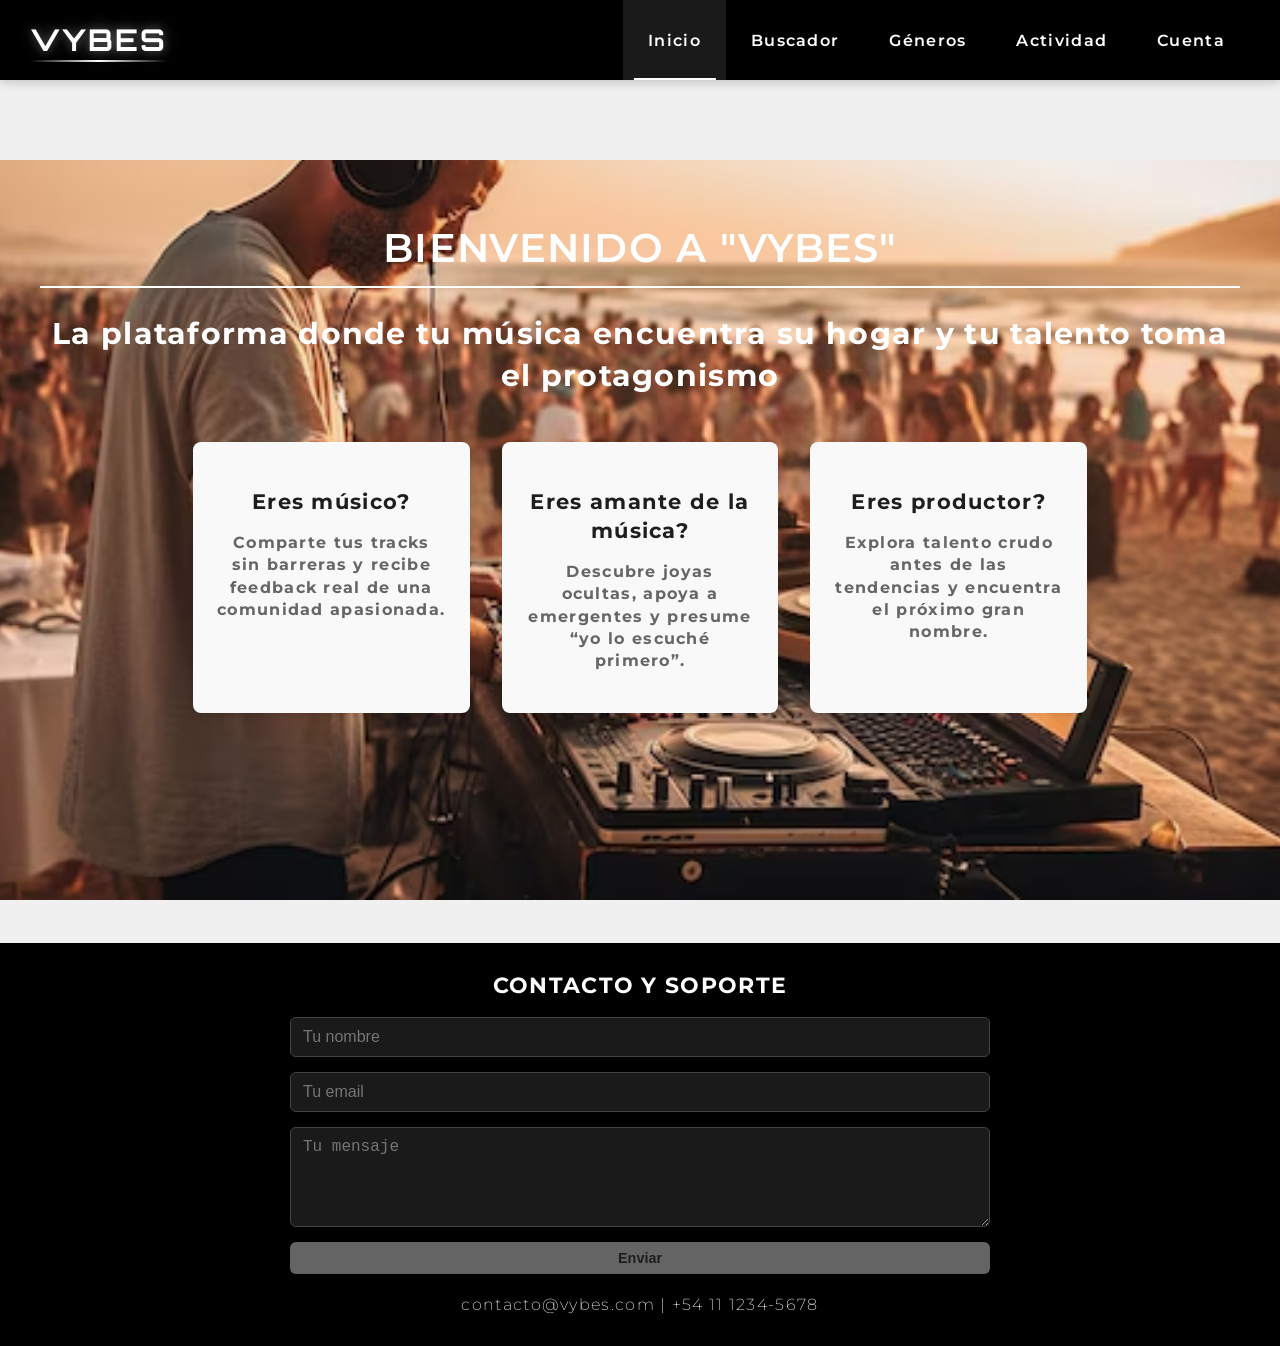
==== commit 9a53cc9f: "Add files via upload" ====
--- a/index.html
+++ b/index.html
@@ -1,73 +1,115 @@
 <!DOCTYPE html>
 <html lang="es">
-<head>
-  <meta charset="UTF-8">
-  <meta name="viewport" content="width=device-width, initial-scale=1.0">
-  <title>Vybes</title>
-  <link rel="preconnect" href="https://fonts.googleapis.com">
-  <link rel="preconnect" href="https://fonts.gstatic.com" crossorigin>
-  <link href="https://fonts.googleapis.com/css2?family=Orbitron:wght@400;500;600;700&family=Montserrat:wght@400;500;600;700&family=Poppins:wght@300;400;500;600&family=Roboto:wght@300;400;500;700&display=swap" rel="stylesheet">
-  <link rel="stylesheet" href="estilos.css">
-</head>
-<body class="home-page">
-<div class="container">
+  <head>
+    <meta charset="UTF-8">
+    <meta name="viewport" content="width=device-width, initial-scale=1.0">
+    <title>Vybes</title>
+    <link rel="preconnect" href="https://fonts.googleapis.com">
+    <link rel="preconnect" href="https://fonts.gstatic.com" crossorigin>
+    <link href="https://fonts.googleapis.com/css2?family=Orbitron:wght@400;500;600;700&family=Montserrat:wght@400;500;600;700&family=Poppins:wght@300;400;500;600&family=Roboto:wght@300;400;500;700&display=swap" rel="stylesheet">
+    <link href="https://fonts.googleapis.com/icon?family=Material+Icons" rel="stylesheet">
+    <link rel="stylesheet" href="estilos.css">
+  </head>
+  <body>
     <header class="header">
-        <div class="logo">Vybes</div>
-        <nav class="main-nav">
-            <ul>
-                
-                <li><a href="Buscador.html">Buscador</a></li>
-                <li><a href="Generos.html">Géneros</a></li>
-                <li><a href="Biblioteca.html">Actividad</a></li>
-            </ul>
-        </nav>
-        <div class="icon" id="menu-toggle">☰</div>
+      <a href="index.html" class="logo">Vybes</a>
+      <nav class="main-nav">
+        <ul>
+          <li><a href="index.html" class="active">Inicio</a></li>
+          <li><a href="buscador.html">Buscador</a></li>
+          <li><a href="generos.html">Géneros</a></li>
+          <li><a href="biblioteca.html">Actividad</a></li>
+          <li><a href="login.html">Cuenta</a></li>
+        </ul>
+      </nav>
+      <button class="hamburger" aria-label="abrir menu nav" aria-expanded="false" onclick="toggleMenu()">☰</button>
+      <ul class="main-nav-mobile" style="display: none;">
+          <li><a href="index.html" class="active">Inicio</a></li>
+          <li><a href="buscador.html">Buscador</a></li>
+          <li><a href="generos.html">Géneros</a></li>
+          <li><a href="biblioteca.html">Actividad</a></li>
+          <li><a href="login.html">Cuenta</a></li>
+      </ul>
     </header>
+    <div class="form-decorator">
+      <p>TU VIAJE MUSICAL EMPIEZA AQUÍ</p>
+    </div>
+    <main id="inicio">
+      <section class="hero">
+        <div class="hero-content">
+          <h1>BIENVENIDO A "VYBES"</h1>
+          <h2>La plataforma donde tu música encuentra su hogar y tu talento toma el protagonismo</h2>
+        </div>
+      </section>
+      <section class="features">
+        <div class="feature">
+          <h3>Eres músico?</h3>
+          <p>Comparte tus tracks sin barreras y recibe feedback real de una comunidad apasionada.</p>
+        </div>
+        <div class="feature">
+          <h3>Eres amante de la música?</h3>
+          <p>Descubre joyas ocultas, apoya a emergentes y presume “yo lo escuché primero”.</p>
+        </div>
+        <div class="feature">
+          <h3>Eres productor?</h3>
+          <p>Explora talento crudo antes de las tendencias y encuentra el próximo gran nombre.</p>
+        </div>
+      </section>
+      <section class="anuncio-section">
+        <div class="anuncio-contenido">
+          <iframe class="anuncio" src="https://juansegior.github.io/Enfiestate/anuncio.html" width="100%" name="marco" frameborder="0" scrolling="no"></iframe>
+        </div>
+      </section>
+    </main>
+    <footer class="footer">
+      <div class="footer-content">
+        <h3>CONTACTO Y SOPORTE</h3>
+        <form id="formulariocontacto" class="footer-form">
+          <input type="text" name="nombre" placeholder="Tu nombre" required>
+          <input type="email" name="email" placeholder="Tu email" required>
+          <textarea name="mensaje" placeholder="Tu mensaje" required></textarea>
+          <button type="submit">Enviar</button>
+        </form>
+        <p class="footer-info">contacto@vybes.com | +54 11 1234-5678</p>
+      </div>
+    </footer>
+    <script>
 
-    <div class="cajacontenedora">
-        <h1>Tu viaje musical empieza aquí</h1>
-        <!-- ... resto del contenido ... -->
-        <h2 class="h1home">Bienvenido a "Vybes", la plataforma donde tu música encuentra su hogar y tu talento toma el protagonismo.</h2>
-		 
-        <h3>Nuestra misión?</h3>
-        <p>Que artistas emergentes como tú den el salto y puedan dar forma al sonido del mañana.<br>
-           Queremos ser el trampolin que te ayude a lanzar tu carrera musical, ofreciendote visibilidad y las herramientas para que des de qué hablar.<br>
-            </p>
-          <p>En "Vybes", tú eres la estrella. No eres un usuario más, eres la razón de ser de nuestra comunidad. Creemos en tu poder para inspirar y en el poder de la comunidad para impulsar.
-          </p>
-			
-          <h3>Eres músico?</h3>
-           <p>Muestra tu talento al mundo sin barreras. Comparte tus tracks y recibe un feedback valioso de parte de una comunidad que valora la autenticidad.</p>
-	
-           <h3>Eres amante de la música? </h3>
-          <p>
-            Preparate para descubrir joyas ocultas. Escucha, descarga y apoya a los artistas emergentes que están definiendo nuevos horizontes musicales. Sé parte del viaje de alguien y di "yo lo escuché primero".
-          </p>
-		
-          <h3>Eres un productor con alcance a grandes firmas? </h3>
-          <p>Te encuentras en un semillero de potencial musical en bruto. Aquí se encuentra la etapa mas genuina de los artistas, antes de ser moldeados por las tendencias o las presiones comerciales. Te invitamos a tomarte un tiempo para descubrir al nuevo sonido del mañana y a cumplir el sueño de una cabeza soñadora.
-          </p>
-    </div>
+      function toggleMenu() {
+        const menu = document.querySelector('.main-nav-mobile');
+        const btn = document.querySelector('.hamburger');
+        const isExpanded = btn.getAttribute('aria-expanded') === 'true';
 
-    <form class="formulario"> 
-        <h2>Iniciá sesión!</h2>
-      <input type="email" name="email" placeholder="email" required>
-      <input type="password" name="password" placeholder="Contraseña" required> 
-      <input type="submit" placeholder="Inicia sesión">
-    </form>
+        if (isExpanded) {
+          menu.style.display = 'none';
+          btn.setAttribute('aria-expanded', 'false');
+        } else {
+          menu.style.display = 'block';
+          btn.setAttribute('aria-expanded', 'true');
+        }
+      }
 
-    <form class="formulario"> 
-      <h2>Registrate!</h2>
-      <input type="text" name="username" placeholder="Nombre de usuario" required>
-      <input type="email" name="email" placeholder="email" required>
-      <input type="password" name="password" placeholder="Contraseña" required> 
-      <input type="date">
-      <input class="formulario_submit" type="submit">
-    </form>
-    <!-- Fin de .container -->
-    <footer class="footer">
-       Contacto y soporte
-    </footer>
-    <script src="script.js"></script>
-</body>
+      document.querySelectorAll('.main-nav-mobile a').forEach(link => {
+        link.addEventListener('click', () => {
+          const menu = document.querySelector('.main-nav-mobile');
+          const btn = document.querySelector('.hamburger');
+          menu.style.display = 'none';
+          btn.setAttribute('aria-expanded', 'false');
+        });
+      });
+
+      document.addEventListener('DOMContentLoaded', () => {
+        const form = document.getElementById('formulariocontacto');
+
+      form.addEventListener('submit', function(event) {
+        event.preventDefault();
+        
+        alert('Gracias por tu mensaje, nos pondremos en contacto contigo!');
+        
+        form.submit();
+      });
+  });
+
+    </script>
+  </body>
 </html>
--- a/estilos.css
+++ b/estilos.css
@@ -1,793 +1,1040 @@
-@charset "utf-8";
-/* Documento CSS Unificado V10 - Resultados Lista Unificados - */
-
-/* * 1. Reset General y Estilos Base                                        * */
-body {
-    margin: 0;
-    padding: 0;
-    min-height: 100vh; /* Asegura altura mínima para todas las páginas */
-    display: flex;
-    flex-direction: column;
-    background-color: #f0f0f0; /* Fondo por defecto para páginas sin imagen */
-    scroll-behavior: smooth;
-    font-size: 20px;
-    font-family: 'Roboto', sans-serif;
-    font-weight: bold;
-    line-height: 1.4;
-    letter-spacing: 1.3px;
-}
-
-.container {
-    flex: 1;
-    max-width: 1700px;
-    width: 100%;
-    margin: 0 auto;
-    display: flex;
-    flex-direction: column;
-    box-shadow: none;
-    background-color: transparent; /* Asegurar transparencia general si no se sobreescribe */
-    border-radius: 0;
-    overflow: hidden; /* Evitar desbordes inesperados */
-}
-
-/* * 2. Encabezado (Header) - Nav Centrada                                  * */
-.header {
-    display: flex;
-    align-items: center;
-    padding: 0 30px;
-    background-color: #000;
-    color: white;
-    position: sticky;
-    top: 0;
-    z-index: 100;
-    height: 60px;
-    box-sizing: border-box;
-    box-shadow: 0 2px 10px rgba(0, 0, 0, 0.2);
-}
-
-.logo {
-    font-size: 30px;
-    font-weight: 700;
-    font-family: 'Orbitron', sans-serif;
-    flex-shrink: 0;
-    color: #fff;
-    text-transform: uppercase;
-    letter-spacing: 2px;
-    text-shadow: 0 0 10px rgba(255, 255, 255, 0.3),
-                 0 0 20px rgba(255, 255, 255, 0.2),
-                 0 0 30px rgba(255, 255, 255, 0.1);
-    position: relative;
-    line-height: 1.2;
-    font-stretch: normal;
-}
-
-.logo::after {
-    content: '';
-    position: absolute;
-    bottom: -2px;
-    left: 0;
-    width: 100%;
-    height: 2px;
-    background: linear-gradient(90deg, transparent, #fff, transparent);
-    animation: glow 2s linear infinite;
-}
-@keyframes glow {
-    0% { opacity: 0.5; }
-    50% { opacity: 1; }
-    100% { opacity: 0.5; }
-}
-.icon {
-    display: none;
-    font-size: 28px;
-    background: none;
-    border: none;
-    color: white;
-    cursor: pointer;
-    padding: 5px 0 5px 15px;
-    flex-shrink: 0;
-}
-
-/* * 3. Navegación Principal (Integrada y Centrada en Header)               * */
-.header .main-nav {
-    display: flex;
-    align-items: stretch;
-    height: 100%;
-    margin-left: auto;
-    margin-right: auto;
-}
-.header .main-nav ul {
-    list-style: none;
-    padding: 0;
-    margin: 0;
-    display: flex;
-    align-items: stretch;
-    height: 100%;
-    gap: 10px;
-}
-.header .main-nav li {
-    margin: 0;
-    display: flex;
-}
-.header .main-nav a {
-    color: #eee;
-    text-decoration: none;
-    padding: 0 25px;
-    display: flex;
-    align-items: center;
-    transition: all 0.3s ease;
-    white-space: nowrap;
-    font-size: 0.95em;
-    font-weight: 500;
-    font-family: 'Poppins', sans-serif;
-    position: relative;
-}
-
-.header .main-nav a::after {
-    content: '';
-    position: absolute;
-    bottom: 0;
-    left: 50%;
-    width: 0;
-    height: 2px;
-    background: #fff;
-    transition: all 0.3s ease;
-    transform: translateX(-50%);
-}
-.header .main-nav a:hover::after,
-.header .main-nav a:focus::after,
-.header .main-nav li.active a::after {
-    width: 80%;
-}
-.header .main-nav a:hover,
-.header .main-nav a:focus,
-.header .main-nav li.active a {
-    background-color: rgba(255, 255, 255, 0.1);
-    color: white;
-    outline: none;
-}
-
-/* * 4. Barra de Actividad (Activity Bar - biblioteca.html)                * */
-.activity-bar { display: flex; flex-wrap: wrap; padding: 15px 20px; background-color: rgba(255, 255, 255, 0.1); gap: 8px; 
-}
-.activity-item { flex-grow: 1; flex-basis: 0; background-color: rgba(0, 0, 0, 0.3); border: 1px solid #ccc; border-radius: 6px; padding: 10px 15px; text-align: center; font-weight: 500; font-size: 0.95em; color: white; cursor: pointer; transition: background-color 0.3s ease; border-color 0.3s ease; white-space: nowrap; min-width: 100px; font-family: 'Poppins', sans-serif;
-}
-.activity-item:hover { background-color: rgba(255, 255, 255, 0.6); border-color: #bbb; color: black
-}
-.activity-item a {
-    color: inherit;
-    text-decoration: none;
-    display: block;
-}
-
-/* * 5. Contenedores de Contenido Principal y Fondos Específicos por Página * */
-.main-content {
-    flex-grow: 1;
-    display: flex;
-    flex-direction: column;
-}
-.cajacontenedora {
-    padding: 30px;
-    flex-grow: 1;
-    position: relative; /* Necesario para z-index y ::before si se usa localmente */
-}
-
-/* --- Fondos Específicos --- */
-
-/* Home Page */
-body.home-page { /* Aplicar al body para fondo completo */
-    background-image: url('imagenes/dj sunset.avif');
-    background-size: cover;
-    background-position: center center;
-    background-repeat: no-repeat;
-    background-attachment: fixed; /* O scroll */
-}
-.home-page .cajacontenedora { /* Solo estilos de contenido para home */
-    position: relative; /* Para z-index */
-    background-color: transparent !important; /* Hacer transparente */
-    color: #fff; /* Color de texto por defecto para home */
-}
-.home-page .cajacontenedora::before { /* Overlay para home */
-    content: '';
-    position: absolute;
-    top: 0; left: 0; right: 0; bottom: 0;
-    background-color: rgba(0, 0, 0, 0.4);
-    z-index: 2; /* Detrás del contenido */
-    border-radius: inherit;
-}
-.home-page .cajacontenedora > * {
-    position: relative;
-    z-index: 2; /* Encima del overlay */
-}
-
-.h1home {
-    border-bottom: 1px solid rgba(255, 255, 255, 0.2);
-    padding-bottom: 8px; margin-bottom: 20px; font-family: 'Montserrat', sans-serif;
-    font-weight: 500; font-size: 1.7em; margin-top: 0; white-space: normal;
-}
-
-input {
-    height: 25px;
-    width: 80%;
-    padding: 7px;
-    margin: 10px;
-    text-align: center;
-    letter-spacing: 1px;
-    border-bottom: whitesmoke;
-    border: none;
-    background: transparent;
-    color: rgba(255, 255, 255, 0.9);
-
-}
-
-.formulario {
-padding: 30px;
-background-color: #000;
-width: 50%;
-margin: 40px;
-border: 1px solid black;
-border-radius: 15px;
-}
-
-
-h2 {
-    color: #eee;
-    font-family: "Montserrat";
-    text-align: center;
-}
-
-/* Page Buscador */
-body .buscador-page { /* Aplicar al body */
-    background-image: url('imagenes/dj produciendo 2.jpg');
-    background-size: cover;
-    background-position: center center;
-    background-repeat: no-repeat;
-    background-attachment: fixed;
-}
-#page-buscador .cajacontenedora {
-    position: relative;
-    background-color: transparent !important; /* Hacer transparente */
-    flex: 1; display: flex; flex-direction: column;
-}
-#page-buscador .cajacontenedora::before { /* Overlay */
-    content: ''; position: absolute; top: 0; left: 0; right: 0; bottom: 0;
-    background-color: rgba(0, 0, 0, 0.3); z-index: 1; border-radius: inherit;
-}
-#page-buscador .cajacontenedora > *:not(.h2-slider-container) { /* Contenido */
-    position: relative; z-index: 2;
-}
-#page-buscador .cajacontenedora h1, #page-buscador .cajacontenedora h3, #page-buscador .cajacontenedora p, #page-buscador .cajacontenedora p strong {
-    color: #fff; font-family: 'Montserrat', sans-serif;
-}
-#page-buscador .cajacontenedora h1 { border-bottom-color: rgba(255, 255, 255, 0.2); }
-
-body#page-generos { /* Aplicar al body */
-    background-image: url("imagenes/background generos.jpg"); /* Ruta a tu imagen */
-    background-size: cover;
-    background-position: center center; /* Centrado */
-    background-repeat: no-repeat;
-    background-attachment: fixed; /* Fondo fijo */
-    /* background-color: #1a1a1a; */ /* Color de respaldo opcional */
-}
-#page-generos .cajacontenedora {
-    /* Propiedades de fondo eliminadas de aquí */
-    position: relative; /* Mantener para el ::before */
-    background-color: transparent; /*Hacer transparente para ver el fondo del body !! */
-    flex: 1; display: flex; flex-direction: column;
-}
-#page-generos .main-content::before { /* Overlay local para el contenedor */
-    content: '';
-    position: absolute;
-    top: 0; left: 0; right: 0; bottom: 0;
-    background-color: rgba(0, 0, 0, 0.3); /* Mismo overlay */
-    z-index: 1; /* Detrás del contenido del contenedor */
-    border-radius: inherit;
-}
-#page-generos .cajacontenedora > *:not(.h2-slider-container) { /* Contenido sobre overlay */
-    position: relative;
-    z-index: 2;
-}
-/* Tipografía blanca para contenido en generos */
-#page-generos .cajacontenedora h1, /* H1 ya cubierto antes */
-#page-generos .cajacontenedora h3, #page-generos .cajacontenedora p, #page-generos .cajacontenedora p strong {
-    color: #fff !important;
-    font-family: 'Montserrat', sans-serif;
-}
-#page-generos .cajacontenedora h1 { border-bottom-color: rgba(255, 255, 255, 0.2); }
-
-
-/* Page Biblioteca */
-body .actividad-page { /* Aplicar al body */
-    background-image: url('imagenes/biblioteca.jpg');
-    background-size: cover;
-    background-position: center center;
-    background-repeat: no-repeat;
-    background-attachment: fixed;
-}
-.actividad-page .cajacontenedora {
-    position: relative;
-    background-color: transparent !important; /* Hacer transparente */
-    flex: 1; display: flex; flex-direction: column;
-}
-.actividad-page .cajacontenedora::before { /* Overlay */
-    content: ''; position: absolute; top: 0; left: 0; right: 0; bottom: 0;
-    background-color: rgba(0, 0, 0, 0.4); z-index: 1; border-radius: inherit;
-}
-.actividad-page .cajacontenedora > * {
-    position: relative; z-index: 2;
-}
-.actividad-page .cajacontenedora h1, #page-biblioteca .cajacontenedora h2, /* Incluir H2 aquí si no es marquesina */
-.actividad-page .cajacontenedora h3, #page-biblioteca .cajacontenedora p, #page-biblioteca .cajacontenedora p strong {
-    color: #fff !important;
-}
-.actividad-page .cajacontenedora h1 { border-bottom-color: rgba(255, 255, 255, 0.2); }
-.actividad-page .cajacontenedora > .search-results-placeholder { padding-top: 0; padding-left: 0; padding-right: 0; }
-
-
-/* Sección general de contenido */
-.content-section {
-    padding: 15px 30px;
-    position: relative; /* Para posible z-index si es necesario */
-    z-index: 2; /* Asegurar que está sobre overlays de body si los hubiera */
-}
-
-/* * 6. Tipografía General (Ajustada para contextos claro/oscuro)          * */
-/* H1 General (Estilos base) */
-h1, .cajacontenedora > h1, .content-section > h1 {
-    margin-top: 0; border-bottom-width: 2px; border-bottom-style: solid;
-    padding-bottom: 10px; margin-bottom: 25px; font-family: 'Montserrat', sans-serif;
-    font-weight: 600; font-size: 2em;
-}
-
-
-
-/* ---- MARQUESINA H2 (APLICA A TODOS EXCEPTO HOME-PAGE) ---- */
-.h1-slider-container {
-    width: 100%; overflow: hidden; position: relative;
-    margin-top: 0; padding-bottom: 8px; margin-bottom: 20px;
-    z-index: 2; /* Sobre overlays de .cajacontenedora */
-}
-/* Borde marquesina en páginas con fondo oscuro/overlay */
-#page-buscador .h2-slider-container,
-#page-generos .h2-slider-container,
-#page-biblioteca .h2-slider-container {
-    border-bottom: 1px solid rgba(255, 255, 255, 0.2);
-}
-/* Borde marquesina en páginas con fondo claro */
-body:not(.home-page):not(#page-buscador):not(#page-generos):not(#page-biblioteca) .h2-slider-container {
-    border-bottom: 1px solid #eee;
-}
-.h2-sliding-text-wrapper {
-    display: inline-block; white-space: nowrap;
-    animation: marqueeSlideLeftToRight 15s linear infinite; width: 100%
-}
-/* No animar en home-page (si aparece por error) */
-.home-page .h2-sliding-text-wrapper { animation: none !important; white-space: normal; }
-.home-page .h2-slider-container { overflow: visible; border-bottom: none; }
-.home-page .h2-slider-container .h2-sliding-text-wrapper h2 { display: block; white-space: normal; }
-/* Estilos CADA h2 dentro de la marquesina */
-.h2-sliding-text-wrapper h2 {
-    display: inline-block; margin: 0; padding: 0 15px 0 0; /* Añadido padding derecho para separación */
-    border: none; font-family: 'Montserrat', sans-serif; font-weight: 500;
-    font-size: 1.7em; vertical-align: top;
-}
-/* Color texto marquesina en páginas fondo claro */
-body:not(.home-page):not(#page-buscador):not(#page-generos):not(#page-biblioteca) .h2-sliding-text-wrapper h2 {
-    color: #333; text-shadow: none;
-}
-@keyframes marqueeSlideLeftToRight {
-    0% { transform: translateX(100%); } /* Ajustado inicio */
-    100% { transform: translateX(-100%); } /* Ajustado fin */
-}
-/* ---- FIN MARQUESINA ---- */
-
-/* H3 General */
-h3, .cajacontenedora > h3, .content-section > h3 {
-    font-family: 'Poppins', sans-serif; font-weight: 500;
-    margin-top: 30px; margin-bottom: 15px; font-size: 1.5em;
-}
-/* Color H3 por defecto (fondos claros) */
-body:not(.home-page):not([id^='page-']) h3 { color: #333; text-shadow: none; }
-/* Color H3 para páginas con fondo oscuro ya definido en sección 5 */
-
-/* P General */
-p, .cajacontenedora > p, .content-section > p {
-    line-height: 1.6; margin-bottom: 15px;
-    font-family: 'Roboto', sans-serif; font-weight: 400;
-}
-/* Color P por defecto (fondos claros) */
-body:not(.home-page):not([id^='page-']) p { color: #555; text-shadow: none; }
-/* Color P para páginas con fondo oscuro ya definido en sección 5 */
-
-p strong { font-weight: 500; }
-/* Color P strong por defecto (fondos claros) */
-body:not(.home-page):not([id^='page-']) p strong { color: #333; }
-/* Color P strong para páginas con fondo oscuro ya definido en sección 5 */
-
-/* * 7. Ajuste para Elementos Fijos (Header, Nav, Activity Bar)             * */
-:root {
-    --header-height: 60px;
-    --activity-bar-approx-height: 55px; /* Altura aprox barra actividad */
-}
-/* Ajustar scroll-margin-top para que el anclaje funcione bien con header fijo */
-html { scroll-padding-top: var(--header-height); } /* Aplicar al html es más robusto */
-/* Ajuste específico para biblioteca donde hay barra de actividad adicional */
-#page-biblioteca { scroll-padding-top: calc(var(--header-height) + var(--activity-bar-approx-height)); }
-
-/* * 8. Estilos Específicos de Secciones                                    * */
-/* Grid de Géneros */
-.genres-grid {
-    display: grid; grid-template-columns: repeat(auto-fit, minmax(120px, 1fr));
-    gap: 15px; margin-top: 10px; margin-bottom: 0;
-}
-.genre-item {
-    border-radius: 8px; padding: 20px 15px; text-align: center;
-    font-weight: 500; cursor: pointer;
-    transition: background-color 0.3s ease, box-shadow 0.3s ease, transform 0.2s ease;
-    box-shadow: 0 2px 4px rgba(0,0,0,0.05); font-family: 'Poppins', sans-serif;
-}
-/* Estilos Genre Item fondo claro */
-body:not([id^='page-']) .genre-item {
-    background-color: #f9f9f9; border: 1px solid #e0e0e0; color: #444;
-}
-body:not([id^='page-']) .genre-item:hover {
-    background-color: #eee; border-color: #ccc;
-    box-shadow: 0 4px 8px rgba(0,0,0,0.08); transform: translateY(-2px);
-}
-/* Estilos Genre Item fondo oscuro (buscador, generos, biblioteca) */
-#page-buscador .genre-item,
-#page-generos .genre-item,
-#page-biblioteca .genre-item {
-    background-color: rgba(0, 0, 0, 0.4);
-    border: 1px solid rgba(255, 255, 255, 0.2);
-    color: #fff;
-    backdrop-filter: blur(2px);
-}
-#page-buscador .genre-item:hover,
-#page-generos .genre-item:hover,
-#page-biblioteca .genre-item:hover {
-    background-color: rgba(255, 255, 255, 0.6);
-    border-color: rgba(255, 255, 255, 0.4);
-    box-shadow: 0 4px 8px rgba(0,0,0,0.2); transform: translateY(-2px); color: black
-}
-
-.sr-only { position: absolute; width: 1px; height: 1px; padding: 0; margin: -1px; overflow: hidden; clip: rect(0, 0, 0, 0); white-space: nowrap; border: 0; }
-
-/* Formulario de búsqueda */
-.search-form {
-    display: flex; gap: 10px; margin-bottom: 10px;
-    align-items: stretch; margin-top: 10px;
-    position: relative; z-index: 2; /* Para estar sobre overlay de .cajacontenedora */
-}
-/* Estilos form fondo claro */
-body:not([id^='page-']) .search-form input[type="text"] {
-    flex-grow: 1; padding: 12px 15px; border: 1px solid #ccc; border-radius: 6px; font-size: 1rem; box-shadow: inset 0 1px 3px rgba(0,0,0,0.06);
-}
-body:not([id^='page-']) .search-form input[type="text"]:focus {
-    border-color: #555; outline: none; box-shadow: 0 0 5px rgba(85, 85, 85, 0.3);
-}
-body:not([id^='page-']) .search-form .search-button {
-    padding: 12px 25px; background-color: #555; color: white; border: none; border-radius: 6px; font-size: 1rem; cursor: pointer; transition: background-color 0.3s ease; white-space: nowrap;
-}
-body:not([id^='page-']) .search-form .search-button:hover,
-body:not([id^='page-']) .search-form .search-button:focus {
-    background-color: #333; outline: none;
-}
-
-#page-buscador .search-form input[type="text"],
-#page-generos .search-form input[type="text"],
-#page-biblioteca .search-form input[type="text"] {
-    background-color: rgba(255, 255, 255, 0.9); border: none; color: #333;
-    flex-grow: 1; padding: 12px 15px; border-radius: 6px; font-size: 1rem;
-}
-#page-buscador .search-form input[type="text"]::placeholder,
-#page-generos .search-form input[type="text"]::placeholder,
-#page-biblioteca .search-form input[type="text"]::placeholder { color: #777; }
-
-#page-buscador .search-form .search-button,
-#page-generos .search-form .search-button,
-#page-biblioteca .search-form .search-button {
-    background-color: rgba(0, 0, 0, 0.8); border: none; padding: 12px 25px;
-    color: white; border-radius: 6px; font-size: 1rem; cursor: pointer;
-    transition: background-color 0.3s ease; white-space: nowrap;
-}
-#page-buscador .search-form .search-button:hover, #page-buscador .search-form .search-button:focus,
-#page-generos .search-form .search-button:hover, #page-generos .search-form .search-button:focus,
-#page-biblioteca .search-form .search-button:hover, #page-biblioteca .search-form .search-button:focus {
-    background-color: #333; outline: none;
-}
-
-/* Resultados de búsqueda */
-.search-results-placeholder {
-    margin-top: 0; padding-top: 10px;
-    position: relative; z-index: 2; /* Para estar sobre overlay de .cajacontenedora */
-}
-/* Borde resultados fondo claro */
-body:not([id^='page-']) .search-results-placeholder {
-    margin-top: 20px; padding-top: 20px; border-top: 1px solid #eee;
-}
-/* Borde resultados fondo oscuro */
-#page-buscador .search-results-placeholder,
-#page-generos .search-results-placeholder,
-#page-biblioteca .search-results-placeholder {
-    border-top: 1px solid rgba(255, 255, 255, 0.2);
-    margin-top: 30px; padding-top: 40px;
-}
-
-/* Estilos items resultado fondo claro */
-body:not([id^='page-']) .result-item-placeholder {
-    background-color: #f9f9f9; border: 1px solid #e0e0e0; color: #333;
-    border-radius: 5px; padding: 15px; margin-bottom: 12px; display: flex;
-    justify-content: space-between; align-items: center; flex-wrap: wrap;
-    gap: 10px; width: 100%; box-sizing: border-box;
-    transition: transform 0.2s ease, box-shadow 0.2s ease;
-}
-body:not([id^='page-']) .result-item-placeholder:hover {
-    background-color: #f0f0f0; transform: translateY(-2px);
-    box-shadow: 0 4px 8px rgba(0,0,0,0.08);
-}
-body:not([id^='page-']) .result-item-placeholder .song-info-placeholder { display: flex; flex-direction: column; gap: 3px; flex-grow: 1; }
-body:not([id^='page-']) .result-item-placeholder .song-title-placeholder { font-weight: 600; color: #333; font-size: 1.05em; font-family: 'Montserrat', sans-serif; }
-body:not([id^='page-']) .result-item-placeholder .song-artist-placeholder { font-size: 0.9em; color: #666; font-family: 'Roboto', sans-serif; }
-body:not([id^='page-']) .result-item-placeholder .song-artist-placeholder em { font-style: italic; color: #777; }
-body:not([id^='page-']) .result-item-placeholder .file-type-placeholder {
-    font-size: 0.85em; color: #888; background-color: #eee; padding: 3px 8px;
-    border-radius: 3px; white-space: nowrap; font-family: 'Poppins', sans-serif; font-weight: 500;
-}
-
-/* Estilos items resultado fondo oscuro (buscador, generos, biblioteca) */
-#page-buscador .result-item-placeholder,
-#page-generos .result-item-placeholder,
-#page-biblioteca .result-item-placeholder {
-    background-color: rgba(0, 0, 0, 0.5); border: 1px solid rgba(255, 255, 255, 0.2);
-    color: #fff; backdrop-filter: blur(2px); border-radius: 5px; padding: 15px;
-    margin-bottom: 12px; display: flex; justify-content: space-between;
-    align-items: center; flex-wrap: wrap; gap: 10px; width: 100%;
-    box-sizing: border-box; transition: transform 0.2s ease, box-shadow 0.2s ease, background-color 0.2s ease;
-}
-#page-buscador .result-item-placeholder:hover,
-#page-generos .result-item-placeholder:hover,
-#page-biblioteca .result-item-placeholder:hover {
-    background-color: rgba(0, 0, 0, 0.65); /* Un poco más oscuro al pasar */
-    border-color: rgba(255, 255, 255, 0.3);
-    transform: translateY(-2px); box-shadow: 0 4px 8px rgba(0,0,0,0.2);
-}
-#page-buscador .result-item-placeholder .song-info-placeholder,
-#page-generos .result-item-placeholder .song-info-placeholder,
-#page-biblioteca .result-item-placeholder .song-info-placeholder { display: flex; flex-direction: column; gap: 3px; flex-grow: 1; }
-#page-buscador .result-item-placeholder .song-title-placeholder,
-#page-generos .result-item-placeholder .song-title-placeholder,
-#page-biblioteca .result-item-placeholder .song-title-placeholder {
-    font-weight: 600; color: #fff; font-size: 1.05em; font-family: 'Montserrat', sans-serif;
-    text-shadow: 1px 1px 2px rgba(0, 0, 0, 0.5);
-}
-#page-buscador .result-item-placeholder .song-artist-placeholder,
-#page-generos .result-item-placeholder .song-artist-placeholder,
-#page-biblioteca .result-item-placeholder .song-artist-placeholder {
-    font-size: 0.9em; color: rgba(255, 255, 255, 0.8); font-family: 'Roboto', sans-serif;
-}
-#page-buscador .result-item-placeholder .song-artist-placeholder em,
-#page-generos .result-item-placeholder .song-artist-placeholder em,
-#page-biblioteca .result-item-placeholder .song-artist-placeholder em { font-style: italic; color: rgba(255,255,255,0.7); }
-#page-buscador .result-item-placeholder .file-type-placeholder,
-#page-generos .result-item-placeholder .file-type-placeholder,
-#page-biblioteca .result-item-placeholder .file-type-placeholder {
-    font-size: 0.85em; color: #fff; background-color: rgba(255, 255, 255, 0.2);
-    padding: 3px 8px; border-radius: 3px; white-space: nowrap;
-    font-family: 'Poppins', sans-serif; font-weight: 500;
-}
-
-/* Resultados de actividad (biblioteca) */
-.activity-results-grid { display: grid; grid-template-columns: repeat(auto-fit, minmax(140px, 1fr)); gap: 20px; margin: 20px; padding-top: 25px; padding-bottom: 10px; 
-}
-
-.activity-result-item { display: flex; flex-direction: column; align-items: center; text-align: center; transition: transform 0.2s ease; cursor: default; color: white;
-}
-.activity-result-item:hover .activity-item-image-placeholder { border-color: #bbb; transform: translateY(-2px);
-}
-.activity-result-item:hover .activity-item-text { color: #eee; 
-} 
-/* Texto claro en hover para fondo oscuro */
-.activity-item-image-placeholder { width: 100%; aspect-ratio: 1 / 1; background-color: rgba(0, 0, 0, 0.3); border: 1px solid rgba(255, 255, 255, 0.2); border-radius: 8px; margin: 5px; box-sizing: border-box; transition: border-color 0.2s ease, transform 0.2s ease; padding: 5px
-}
-.activity-item-text { font-size: 0.9em; color: rgba(255, 255, 255, 0.8); padding: 0 5px; width: 100%; box-sizing: border-box; transition: color 0.2s ease; overflow-wrap: break-word; word-wrap: break-word; hyphens: auto; 
-}
-
-/* Tips */
-.search-tip, .results-tip { margin-top: 25px; font-size: 0.9em; text-align: center; font-style: italic; position: relative; z-index: 2;}
-body:not([id^='page-']) .search-tip, body:not([id^='page-']) .results-tip { color: #777; }
-#page-buscador .search-tip, #page-buscador .results-tip,
-#page-generos .search-tip, #page-generos .results-tip,
-#page-biblioteca .search-tip, #page-biblioteca .results-tip {
-    color: rgba(255,255,255,0.7);
-}
-
-/* * 9. Pie de Página (Footer - Común a TODAS las páginas)                  * */
-footer.footer, footer {
-    padding: 20px 30px;
-    background-color: #333; /* Fondo oscuro consistente */
-    color: #ccc; /* Texto un poco más suave */
-    text-align: center;
-    margin-top: auto; /* Empuja el footer hacia abajo */
-    border-top: 1px solid #555;
-    position: relative; /* Para asegurar que no se solape incorrectamente */
-    z-index: 50; /* Por encima de fondos pero debajo de header */
-}
-
-/* * 10. Estilos Responsivos                                                 * */
-
-/* Móviles (< 480px) */
-@media (max-width: 480px) {
-    body {
-        font-size: 15px;
-        overflow-x: hidden; /* Evitar scroll horizontal */
-    }
-    .container {
-        width: 100%; margin: 0; border-radius: 0; box-shadow: none; max-width: none;
-    }
-    .header {
-        padding: 0 15px; height: 55px;
-        position: sticky; /* Mantener fijo */
-        --header-height-mobile: 55px; /* Variable para móvil */
-        top: 0; z-index: 100;
-    }
-    html { scroll-padding-top: var(--header-height-mobile); } /* Ajustar anclaje para móvil */
-    #page-biblioteca { scroll-padding-top: calc(var(--header-height-mobile) + var(--activity-bar-approx-height)); } /* Ajuste biblioteca móvil */
-
-    .logo { font-size: 24px; }
-    .icon { display: block; padding: 5px 0; margin-left: auto; }
-
-    .header .main-nav { /* Menú hamburguesa */
-        display: none; /* Oculto por defecto */
-        position: fixed; /* Cambiado a fixed */
-        top: var(--header-height-mobile); /* Debajo del header */
-        left: 0; width: 100%; height: calc(100vh - var(--header-height-mobile)); /* Ocupar resto pantalla */
-        background-color: rgba(0, 0, 0, 0.95); /* Fondo oscuro semi-transparente */
-        box-shadow: 0 3px 6px rgba(0,0,0,0.2); border-top: 1px solid #333;
-        z-index: 99; /* Encima de contenido, debajo de header */
-        opacity: 0; visibility: hidden;
-        transition: opacity 0.3s ease, visibility 0.3s ease;
-        overflow-y: auto; /* Permitir scroll si hay muchos ítems */
-    }
-    .header .main-nav.active { display: block; opacity: 1; visibility: visible; }
-    .header .main-nav ul { flex-direction: column; width: 100%; padding: 0; margin: 0; }
-    .header .main-nav li { width: 100%; text-align: center; border-bottom: 1px solid #333; }
-    .header .main-nav li:last-child { border-bottom: none; }
-    .header .main-nav a {
-        padding: 20px; width: 100%; /* Más padding vertical */
-        height: auto; /* Altura automática */
-        justify-content: center; font-size: 1.2em; /* Texto más grande */
-        color: #fff; display: flex; align-items: center; font-weight: 500; letter-spacing: 0.5px;
-    }
-    .header .main-nav a:hover, .header .main-nav a:focus { background-color: rgba(255, 255, 255, 0.1); color: #fff; }
-    .header .main-nav a::after { display: none; } /* Quitar subrayado en móvil */
-
-    .cajacontenedora { padding: 15px; }
-    .content-section { padding: 15px; }
-
-    /* Tipografía móvil */
-    h1, .cajacontenedora > h1, .content-section > h1 { font-size: 1.6em; padding-bottom: 8px; margin-bottom: 20px; }
-    /* H2 Estáticos móvil */
-    h2:not(.home-page h2):not(.h2-sliding-text-wrapper h2),
-    .cajacontenedora > h2:not(.home-page .cajacontenedora h2):not(.h2-slider-container h2),
-    .content-section > h2:not(.home-page .content-section h2):not(.h2-slider-container h2) {
-        font-size: 1.4em; margin-bottom: 15px;
-    }
-    /* H2 Home Page móvil */
-    .home-page .cajacontenedora h2 { font-size: 1.4em; margin-bottom: 15px; }
-    /* Marquesina móvil */
-    .h2-slider-container { margin-bottom: 15px; padding-bottom: 6px; }
-    .h2-sliding-text-wrapper { animation-duration: 10s; } /* Más rápido en móvil */
-    .h2-sliding-text-wrapper h2 { font-size: 1.4em; padding-right: 10px; } /* Menos padding */
-
-    h3, .cajacontenedora > h3, .content-section > h3 { font-size: 1.3em; margin-top: 25px; }
-    p { font-size: 0.95em; line-height: 1.5; }
-
-    /* Formulario búsqueda móvil */
-    .search-form { flex-direction: column; gap: 10px; }
-	#page-buscador .search-form, #page-generos .search-form, #page-biblioteca .search-form {  }
-    .search-form input[type="text"], /* Aplica a todos los inputs */
-    #page-buscador .search-form input[type="text"],
-    #page-generos .search-form input[type="text"],
-    #page-biblioteca .search-form input[type="text"] {
-         width: 100%; box-sizing: border-box; padding: 12px; font-size: 1em;
-    }
-    .search-button, /* Aplica a todos los botones */
-    #page-buscador .search-form .search-button,
-    #page-generos .search-form .search-button,
-    #page-biblioteca .search-form .search-button {
-        width: 100%; box-sizing: border-box; padding: 12px; font-size: 1em;
-    }
-
-    /* Resultados búsqueda móvil */
-    .result-item-placeholder, /* Aplica a todos */
-    #page-buscador .result-item-placeholder,
-    #page-generos .result-item-placeholder,
-    #page-biblioteca .result-item-placeholder {
-        padding: 12px; margin-bottom: 10px; flex-direction: column; align-items: flex-start;
-    }
-    .result-item-placeholder .song-info-placeholder { margin-bottom: 8px; } /* Espacio antes del tipo de archivo */
-    .result-item-placeholder .song-title-placeholder,
-    #page-buscador .result-item-placeholder .song-title-placeholder,
-    #page-generos .result-item-placeholder .song-title-placeholder,
-    #page-biblioteca .result-item-placeholder .song-title-placeholder { font-size: 1em; }
-    .result-item-placeholder .song-artist-placeholder,
-    #page-buscador .result-item-placeholder .song-artist-placeholder,
-    #page-generos .result-item-placeholder .song-artist-placeholder,
-    #page-biblioteca .result-item-placeholder .song-artist-placeholder { font-size: 0.9em; }
-    .result-item-placeholder .file-type-placeholder,
-    #page-buscador .result-item-placeholder .file-type-placeholder,
-    #page-generos .result-item-placeholder .file-type-placeholder,
-    #page-biblioteca .result-item-placeholder .file-type-placeholder {
-        font-size: 0.8em; padding: 2px 6px; align-self: flex-end; /* Alinear a la derecha */
-    }
-
-    /* Grid Géneros móvil */
-    .genres-grid { grid-template-columns: repeat(2, 1fr); gap: 10px; margin-top: 15px; }
-    .genre-item { padding: 15px 10px; font-size: 0.9em; } /* Más padding vertical */
-
-    /* Barra actividad móvil */
-    .activity-bar { padding: 10px; gap: 8px; overflow-x: auto; -webkit-overflow-scrolling: touch; scrollbar-width: none; justify-content: flex-start; flex-wrap: nowrap; }
-    .activity-bar::-webkit-scrollbar { display: none; }
-    .activity-item { padding: 8px 15px; font-size: 0.9em; min-width: auto; flex-shrink: 0; } /* No min-width fijo, encoger si es necesario */
-
-    /* Resultados actividad móvil */
-    .activity-results-grid { grid-template-columns: repeat(2, 1fr); gap: 15px; padding: 15px 0; }
-    .activity-item-image-placeholder { aspect-ratio: 1; border-radius: 6px; }
-    .activity-item-text { font-size: 0.85em; padding: 5px 0; }
-
-    /* Fondo Home móvil */
-    body.home-page { background-image: url('imagenes/dj sunset 2.webp'); } /* Imagen optimizada */
-    .home-page .cajacontenedora { padding: 20px 15px; }
-    .home-page .cajacontenedora h1 { font-size: 1.8em; margin-bottom: 20px; }
-    .home-page .cajacontenedora h3 { font-size: 1.2em; margin-top: 20px; }
-    .home-page .cajacontenedora p { font-size: 0.95em; margin-bottom: 12px; }
-	
-	body#page-buscador {
-		background-image:url("imagenes/imagen buscador movil.jpg")
-	}
-	
-	body#page-biblioteca {
-		background-image: url("imagenes/imagen biblioteca movil.jpg")
-	}
-	
-	body#page-generos {
-		background-image: url("imagenes/generos movil.jpg")
-	}
-
-    footer.footer, footer { padding: 15px; font-size: 0.9em; }
-}
-
-/* Ajustes adicionales para Tablets (481px - 768px) */
-@media (min-width: 481px) and (max-width: 768px) {
-    .container { max-width: 100%; /* O un valor fijo como 750px */ box-sizing: border-box; }
-    .header { padding: 0 20px; }
-    .header .main-nav a { padding: 0 15px; font-size: 0.9em; } /* Menos padding en enlaces */
-
-    .genres-grid { grid-template-columns: repeat(3, 1fr); gap: 12px; }
-    .activity-results-grid { grid-template-columns: repeat(3, 1fr); gap: 15px; }
-    /* Formulario búsqueda tablet */
-    .search-form,
-    #page-buscador .search-form,
-    #page-generos .search-form,
-    #page-biblioteca .search-form {
-        max-width: 768px; display: flex;  /* Centrar */
-    }
-    /* Marquesina tablet */
-    .h2-sliding-text-wrapper { animation-duration: 10s; }
-
-    /* Ajustar padding general en tablet */
-    .cajacontenedora { padding: 20px; }
-    .content-section { padding: 20px; }
-}
-
-/* Ajustes adicionales generales (fuera de media queries) */
-.content-section { /* Reafirmar padding por defecto */
-    padding: 15px 30px;
-}
-/* Ajustes específicos de padding entre secciones si es necesario */
-#genres-section.content-section {
-    padding-bottom: 5px; /* Menos espacio debajo de géneros */
-}
-#search-results-section.content-section {
-    padding-top: 5px; /* Menos espacio encima de resultados */
+/* Navegación principal */
+
+:root {
+  --bg-page: #f0f0f0;
+  --bg-header: #000;
+  --text-light: #fff;
+  --text-muted: #eee;
+  --accent: #666;
+  --font-body:  'Montserrat', sans-serif;
+  --font-logo: 'Orbitron', sans-serif;
+}
+
+*, *::before, *::after {
+  box-sizing: border-box;
+}
+
+body {
+  margin: 0;
+  padding: 0;
+  min-height: 100vh;
+  display: flex;
+  flex-direction: column;
+  background-color: var(--bg-page);
+  scroll-behavior: smooth;
+  font: bold 20px/1.4 var(--font-body);
+  letter-spacing: 1.3px;
+  color: #1e1e1e;
+  font-family:  'Montserrat', sans-serif;
+}
+
+.container {
+  flex: 1;
+  max-width: 1700px;
+  width: 100%;
+  margin: 0 auto;
+  display: flex;
+  flex-direction: column;
+  background: transparent;
+  overflow: hidden;
+}
+
+.header {
+  display: flex;
+  align-items: stretch;
+  justify-content: space-between;
+  padding: 0 30px;
+  background-color: var(--bg-header);
+  color: var(--text-light);
+  position: sticky;
+  top: 0;
+  z-index: 100;
+  height: 80px;
+  box-shadow: 0 2px 10px rgba(0, 0, 0, 0.2);
+}
+
+.logo {
+  display: flex;
+  align-items: center;
+  font: 700 30px/1.2 var(--font-logo);
+  text-transform: uppercase;
+  letter-spacing: 2px;
+  color: var(--text-light);
+  text-shadow:
+    0 0 10px rgba(255, 255, 255, 0.3),
+    0 0 20px rgba(255, 255, 255, 0.2),
+    0 0 30px rgba(255, 255, 255, 0.1);
+  position: relative;
+}
+
+.logo::after {
+  content: '';
+  position: absolute;
+  bottom: 18px;
+  left: 0;
+  width: 100%;
+  height: 2px;
+  background: linear-gradient(90deg, transparent, var(--text-light), transparent);
+  animation: glow 2s linear infinite;
+}
+
+.logo, .logo * {
+  text-decoration: none !important;
+  border-bottom: none !important;
+}
+
+@keyframes glow {
+  0%, 100% { opacity: 0.5; }
+  50% { opacity: 1; }
+}
+
+.header .main-nav {
+  display: flex;
+  align-items: stretch;
+  height: 100%;
+  margin-left: auto;
+  font: 600 1rem 'Montserrat', sans-serif;
+}
+
+.header .main-nav ul {
+  display: flex;
+  list-style: none;
+  margin: 0;
+  padding: 0;
+  height: 100%;
+}
+
+.header .main-nav li {
+  display: flex;
+  height: 100%;
+}
+
+.header .main-nav a {
+  display: flex;
+  align-items: center;
+  justify-content: center;
+  padding: 0 25px;
+  height: 100%;
+  color: var(--text-light);
+  text-decoration: none;
+  position: relative;
+  transition: background-color 0.3s, color 0.3s;
+}
+
+.header .main-nav a:hover,
+.header .main-nav a:focus,
+.header .main-nav li.active a {
+  background-color: rgba(255, 255, 255, 0.1);
+  color: #fff;
+}
+
+.header .main-nav a::after {
+  content: '';
+  position: absolute;
+  bottom: 0;
+  left: 50%;
+  width: 0;
+  height: 2px;
+  background: #fff;
+  transition: width 0.3s ease;
+  transform: translateX(-50%);
+}
+
+.header .main-nav a:hover::after,
+.header .main-nav li.active a::after {
+  width: 80%;
+}
+
+.header .main-nav a.active::after {
+  width: 80%;
+}
+
+.header .main-nav a.active {
+  background-color: rgba(255, 255, 255, 0.1);
+  color: #fff;
+}
+
+.hamburger {
+  display: none;
+  font-size: 32px;
+  cursor: pointer;
+  background: none;
+  border: none;
+  color: #fff;
+}
+
+.main-nav-mobile {
+  display: block;
+  position: fixed;
+  background-color: rgba(0, 0, 0, 0.9);
+  overflow-y: auto;
+  box-sizing: border-box;
+  padding-left: 0;
+  margin-left: 0;
+}
+.main-nav-mobile ul {
+    display: flex;
+    flex-direction: column;
+    list-style: none;
+    margin: 0;
+    padding: 0;
+}
+.main-nav-mobile li {
+    display: flex;
+    height: 60px;
+    width: 100%;
+}
+.main-nav-mobile a {
+    display: flex;
+    align-items: center;
+    justify-content: flex-end; 
+    padding: 15 60px;
+    width: 100%;
+    color: var(--text-light);
+    text-decoration: none;
+    position: relative;
+    transition: background-color 0.3s, color 0.3s;
+}
+.main-nav-mobile a:hover,
+.main-nav-mobile a:focus,
+.main-nav-mobile li.active a {
+    background-color: rgba(255, 255, 255, 0.1);
+    color: #fff;
+}
+.main-nav-mobile a::after {
+    content: '';
+    position: absolute;
+    bottom: 0;
+    left: 50%;
+    width: 0;
+    height: 2px;
+    background: #fff;
+    transition: width 0.3s ease;
+    transform: translateX(-50%);
+}
+
+.main-nav-mobile a:hover::after,
+.main-nav-mobile li.active a::after,
+.main-nav-mobile a.active::after {
+    width: 100%;
+}
+.main-nav-mobile a.active {
+    background-color: rgba(255, 255, 255, 0.1);
+    color: #fff;
+}
+
+
+/* Index */
+
+#inicio {
+  display: flex;
+  flex-direction: column;
+  align-items: center;   
+  padding: 40px 20px 80px 20px;
+  box-sizing: border-box;
+  background: url("imagenes/dj-sunset.avif") center/cover no-repeat fixed;
+}
+
+.hero {
+  display: flex;
+  align-items: center;
+  justify-content: center;
+}
+
+.hero-content {
+  text-align: center;
+  color: #fff;
+  padding: 20px;
+  border-radius: 8px;
+}
+
+.hero-content h1 {
+  margin-top: 0;
+  border-bottom-width: 2px;
+  border-bottom-style: solid;
+  padding-bottom: 10px;
+  margin-bottom: 25px;
+  font-family: 'Montserrat', sans-serif;
+  font-weight: 600;
+  font-size: 2em;
+}
+
+.hero-content p {
+  font-size: 1.2rem;
+}
+
+.intro {
+  padding: 20px;
+}
+
+.intro h2 {
+  font-size: 2rem;
+  margin-bottom: 0.5rem;
+  color: #f0f0f0;
+}
+
+.intro p {
+  font-size: 1.1rem;
+  color: #f0f0f0;
+}
+
+.features {
+  display: grid;
+  grid-template-columns: repeat(auto-fit, minmax(250px, 1fr));
+  gap: 2rem;
+}
+
+.feature {
+  background: #f9f9f9;
+  padding: 1.5rem;
+  border-radius: 8px;
+  text-align: center;
+  box-shadow: 0 2px 6px rgba(0,0,0,0.1);
+}
+
+.feature h3 {
+  margin-bottom: 0.75rem;
+  font-size: 1.3rem;
+}
+
+.feature p {
+  font-size: 1rem;
+  color: #666;
+}
+
+/* Géneros */
+
+.genres-container {
+  position: relative;
+  overflow: hidden;
+}
+
+.genres-slider {
+  position: relative;
+  display: flex;
+  align-items: center;
+  max-width: 75%;
+  margin: 2rem auto; 
+  padding: 20px;
+}
+
+.genres-track {
+  display: flex;
+  overflow-x: auto;
+  gap: 16px;
+  scroll-behavior: smooth;
+
+  scrollbar-width: none;
+  -ms-overflow-style: none;
+}
+
+.genres-track::-webkit-scrollbar {
+    display: none;
+}
+
+.genre-item {
+  flex: 0 0 auto;
+  padding: 0.75rem 1rem;
+  background: rgba(255,255,255,0.8);
+  border-radius: 6px;
+  cursor: pointer;
+  white-space: nowrap;
+  transition: background 0.2s, color 0.2s;
+}
+
+.genre-item:hover,
+.genre-item.active {
+  background: #777;
+  color: #fff;
+}
+
+.slider-btn {
+  position: absolute;
+  top: 50%;
+  transform: translateY(-50%);
+  background: none;
+  border: none;
+  font-size: 2rem;
+  padding: 0 0.5rem;
+  cursor: pointer;
+  color: #ffffff;
+  transition: color 0.2s;
+  z-index: 2;
+}
+
+.prev-btn {
+  left: -50px;
+}
+
+.next-btn {
+  right: -50px;
+}
+
+
+.slider-btn:hover {
+  color: #440;
+}
+
+.search-results-placeholder {
+  max-width: 75%;
+  margin: 0 auto;
+  padding: 1rem;
+  min-height: 150px;
+}
+
+.placeholder-text {
+  text-align: center;
+  color: #777;
+  font-style: italic;
+}
+
+.result-item {
+  background: #f9f9f9;
+  padding: 0.75rem 1rem;
+  margin-bottom: 8px;
+  border-radius: 4px;
+  font-size: 1rem;
+  border: 1px solid #e0e0e0;
+}
+
+#genres-section {
+  position: relative;
+  background: 
+    linear-gradient(rgba(0,0,0,0.2), rgba(0,0,0,1.2)),
+    url('imagenes/background-generos.jpg') center/cover no-repeat;
+    background-attachment: fixed;
+  padding: 2rem 1rem; 
+}
+
+section#search-results-section {
+    padding: 50px;
+}
+
+/* Buscador */
+
+#buscador {
+  display: flex;
+  flex-direction: column;
+  align-items: center;   
+  padding: 100px 20px 100px 20px;
+  box-sizing: border-box;
+  background:
+    linear-gradient(rgba(255,255,255,0.8), rgba(255,255,255,0.1)),
+    url("imagenes/dj-produciendo-2.jpg") center/cover no-repeat fixed;
+    background-attachment: fixed;
+    font-family: 'Montserrat', sans-serif;
+  }
+  
+
+.h1-sliding-text-wrapper {
+  width: 100%;
+  text-align: left;
+  padding-bottom: 8px;
+  margin-bottom: 20px;
+  border-bottom: 1px solid rgba(255,255,255,0.8);
+}
+
+.h1-sliding-text-wrapper h1 {
+  margin: 0;
+  font-family: 'Montserrat', sans-serif;
+  color: #7a7a7a;
+}
+
+.search-form {
+  display: flex;
+  width: 100%;
+  max-width: 800px;
+  background: #fff;
+  border: 1px solid #ddd;
+  border-radius: 4px;
+  overflow: hidden;
+  margin-bottom: 20px;
+}
+
+.search-form input {
+  flex: 1;
+  padding: 10px 15px;
+  font: 400 1rem 'Montserrat', sans-serif;
+  border: none;
+  outline: none;
+}
+
+.search-form .search-button {
+  padding: 10px 20px;
+  font: 600 1rem 'Montserrat', sans-serif;
+  background: #333;
+  color: #fff;
+  border: none;
+  cursor: pointer;
+
+}
+
+.search-results-placeholder {
+  width: 100%;
+  max-width: 75%;
+  display: grid;
+  gap: 10px;
+}
+
+.result-item-placeholder {
+  display: flex;
+  justify-content: space-between;
+  align-items: center;
+  padding: 10px 15px;
+  background: #fff;
+  border: 1px solid #eee;
+  border-radius: 4px;
+}
+
+.song-info-placeholder {
+  display: flex;
+  flex-direction: column;
+}
+
+.song-title-placeholder {
+  font: 900 1rem 'Montserrat', sans-serif;;
+  color: #333;
+}
+
+.song-artist-placeholder {
+  font: 500 0.9rem 'Montserrat', sans-serif;
+  color: #757575;
+  margin-top: 4px;
+}
+
+.file-type-placeholder {
+  font: 500 0.75rem 'Montserrat', sans-serif;
+  color: #555;
+  background: #eee;
+  padding: 2px 8px;
+  border-radius: 4px;
+  text-transform: uppercase;
+}
+
+/* Actividades */
+
+.activity-bar {
+  display: flex;
+  gap: 10px;
+  margin: 0 10px 10px;
+}
+.activity-item-image {
+  width: 100%;
+  aspect-ratio: 1 / 1;    
+  object-fit: cover;      
+  border-radius: 6px;
+  margin-bottom: 17px;
+}
+.activity-section {
+  width: 100%;
+  min-height: 50vh;
+  background: linear-gradient(
+      rgba(0,0,0,0.5),
+      rgba(0,0,0,0.5)
+    ),
+    url("imagenes/biblioteca.jpg") center/cover no-repeat fixed;
+    background-attachment: fixed;
+  padding: 2rem 1rem; 
+}
+
+.activity-section .activity-bar {
+  margin-top: 40px;
+}
+
+.activity-item {
+  flex: 1;
+  padding: 14px 20px;
+  background: #2a2a2a;
+  color: #fff;
+  border: none;
+  border-radius: 8px;
+  cursor: pointer;
+  text-align: center;
+  box-shadow: 0 4px 6px rgba(0,0,0,0.3);
+  transition: transform 0.2s ease, background 0.2s ease, box-shadow 0.2s ease;
+  font: 500 1rem 'Montserrat', sans-serif;
+}
+
+.activity-item:hover {
+  background: #333;
+  transform: translateY(-3px);
+  box-shadow: 0 6px 10px rgba(0,0,0,0.4);
+}
+
+.activity-item.active {
+  background: var(--accent, #434343);
+  color: #222;
+  box-shadow: 0 6px 8px rgba(0,0,0,0.2);
+}
+
+.activity-content {
+  display: none;
+  margin: 15px 20px;
+  padding: 20px;
+  background: #fff;
+  border-radius: 8px;
+  box-shadow: 0 2px 4px rgba(0,0,0,0.1);
+}
+
+.activity-content.active {
+  display: block;
+}
+
+.activity-results-grid {
+  display: grid;
+  grid-template-columns: repeat(auto-fit, minmax(140px, 1fr));
+  gap: 20px;
+  margin: 10px 20px 30px;
+}
+
+.activity-item-image {
+  width: 100%;
+  border-radius: 6px;
+  object-fit: cover;
+  margin-bottom: 17px;
+}
+
+.activity-item-text {
+  color: #555;
+  text-align: center;
+  font-weight: 500;
+}
+
+.cajacontenedora {
+  padding: 0 20px;
+}
+
+.h1-slider-container {
+  overflow: hidden;
+}
+
+.h1-sliding-text-wrapper {
+  padding: 40px 0;
+}
+
+.h1-sliding-text-wrapper h1 {
+  margin: 10px;
+  text-align: left;
+}
+
+.h1-slider-container {
+  position: relative;
+  overflow: hidden;
+  color: white;
+}
+
+body.actividades-page {
+  padding-top: 60px; 
+}
+
+/* Login y registro */
+
+#cuenta {
+  position: relative;
+  background: 
+    linear-gradient(rgba(0,0,0,0.2), rgba(0,0,0,1.2)),
+    url('imagenes/dj-produciendo.avif') center/cover no-repeat;
+  background-attachment: fixed;
+  padding: 2rem 1rem; 
+}
+
+
+.form-container {
+  flex: 1;
+  display: flex;
+  justify-content: center;
+  align-items: center;
+  padding: 20px 10px;
+  background: #f7f7f7;
+}
+
+.form-box {
+  width: 100%;
+  max-width: 400px;
+  background: #fff;
+  border-radius: 8px;
+  overflow: hidden;
+  box-shadow: 0 4px 12px rgba(0, 0, 0, 0.05);
+  animation: fadeIn 0.4s ease-out;
+}
+
+.form-decorator {
+  position: relative;
+  overflow: hidden;
+  width: 100%;
+  height: 4rem;
+  padding-bottom: 80px;
+}
+
+.form-decorator p {
+  position: absolute;
+  top: 50%;
+  left: 100%;            
+  transform: translateY(-50%);
+  white-space: nowrap;
+  margin: 0;
+  font: 1000 1.6rem 'Montserrat', sans-serif;
+  animation: slide-text 20s linear infinite;
+}
+
+@keyframes slide-text {
+  0%   { left: 100%; }
+  100% { left: -100%; }
+}
+
+.form-decorator .material-icons {
+  font-size: 42px;
+  margin-bottom: 8px;
+}
+
+.form-decorator h3 {
+  margin: 0;
+  font: 600 1.4rem  'Montserrat', sans-serif;
+}
+
+.form-box p {
+  margin: 16px 24px 8px;
+  font: 400 0.9rem 'Montserrat', sans-serif;
+  color: #555;
+  text-align: center;
+  word-break: break-word;
+}
+
+.form-box p a {
+  font-weight: 500;
+  color: var(--accent, #660);
+  text-decoration: none;
+}
+
+.form-box p a:hover {
+  text-decoration: underline;
+}
+
+.form-box h2 {
+  margin: 24px 0 12px;
+  font: 900 1.5rem  'Montserrat', sans-serif;
+  color: #333;
+  text-align: center;
+}
+
+.form-group {
+  display: flex;
+  flex-direction: column;
+  margin: 16px 24px;
+  font: 200 0.9rem 'Montserrat', sans-serif;
+}
+
+.form-group label {
+  margin-bottom: 6px;
+  font-weight: 500;
+  color: #555;
+  font: 200 0.9rem 'Montserrat', sans-serif;
+}
+
+.form-group input {
+  padding: 12px 14px;
+  font-size: 1rem;
+  border: 1px solid #ddd;
+  border-radius: 4px;
+  background: #fafafa;
+  transition: border-color 0.2s, box-shadow 0.2s;
+  font: 200 0.9rem 'Montserrat', sans-serif;
+}
+
+.form-group input:focus {
+  border-color: var(--accent, #444);
+  box-shadow: 0 0 0 3px rgba(255, 102, 0, 0.15);
+  outline: none;
+  font: 200 0.9rem 'Montserrat', sans-serif;
+}
+
+.btn {
+  display: block;
+  width: calc(100% - 48px);
+  margin: 24px auto;
+  padding: 12px 0;
+  font: 600 1rem  'Montserrat', sans-serif;
+  color: #fff;
+  background: var(--accent, #767676);
+  border: none;
+  border-radius: 6px;
+  cursor: pointer;
+  transition: background 0.3s, transform 0.2s;
+}
+
+.btn:hover {
+  background: #444;
+  transform: translateY(-2px);
+}
+
+/* Anuncio */
+
+.anuncio-section {
+  padding-top: 60px;
+}
+
+.anuncio-section h6 {
+  margin: 0;
+}
+
+iframe.anuncio {
+  display: flex;
+  justify-content: center;
+  align-items: center;
+  width: 728px;
+  height: 90px;
+}
+
+/* Footer */
+
+.footer {
+  background: #000;
+  color: #fff;
+  padding: 5px 0;             
+}
+
+.footer-content {
+  max-width: 700px;
+  margin: 0 auto;
+  text-align: center;
+  padding-bottom: 25px;
+}
+
+.footer-content h3 {
+  font-size: 1.4rem;          
+  margin-bottom: 15px;
+}
+
+.footer-form {
+  display: flex;
+  flex-direction: column;
+  gap: 15px;
+  margin-bottom: 20px;
+}
+
+.footer-form input,
+.footer-form textarea,
+.footer-form button {
+  width: 100%;
+  padding: 10px 12px;
+  font-size: 1rem;
+  border: 1px solid #444;
+  border-radius: 6px;
+  background: #1a1a1a;
+  color: #fff;
+  transition: border-color 0.2s;
+}
+
+.footer-form input:focus,
+.footer-form textarea:focus {
+  border-color: #444;
+  outline: none;
+}
+
+.footer-form textarea {
+  grid-column: 1 / -1;
+  height: 100px;
+  resize: vertical;
+}
+
+.footer-form button {
+  grid-column: 1 / -1;
+  padding: 8px 16px;
+  font-size: 0.9rem;
+  font-weight: 600;
+  border: none;
+  border-radius: 6px;
+  background: #646464;
+  color: #1e1e1e;
+  cursor: pointer;
+  transition: background 0.2s ease, transform 0.2s ease;
+}
+
+.footer-form button:hover {
+  background: #909090;
+  transform: translateY(-1px);
+}
+
+.footer-info {
+  font-size: 1rem;        
+  margin: 0;
+  color: #fff;
+  font-weight: 200;
+}
+
+/* Anuncio Vybes */
+
+.anuncio-container {
+  display: flex;
+  align-items: center;
+  justify-content: center;
+  gap: 50px;
+  padding: 2rem 1rem;
+  text-align: center;
+  background: #000;
+  color: var(--text-light);
+  box-sizing: border-box;
+}
+
+.logo-anuncio {
+  display: flex;
+  align-items: center;
+  font: 700 30px/1.2 var(--font-logo,  'Montserrat', sans-serif);
+  text-transform: uppercase;
+  letter-spacing: 2px;
+  color: var(--text-light);
+  text-shadow:
+    0 0 10px rgba(255, 255, 255, 0.3),
+    0 0 20px rgba(255, 255, 255, 0.2),
+    0 0 30px rgba(255, 255, 255, 0.1);
+  position: relative;
+  margin-bottom: 2rem;
+}
+
+.logo-anuncio::after {
+  content: '';
+  position: absolute;
+  bottom: 18px;
+  left: 0;
+  width: 100%;
+  height: 2px;
+  background: linear-gradient(90deg, transparent, var(--text-light), transparent);
+  animation: glow 2s linear infinite;
+}
+
+.logo-anuncio, .logo-anuncio * {
+  text-decoration: none !important;
+  border-bottom: none !important;
+}
+
+@keyframes glow {
+  0%, 100% { opacity: 0.5; }
+  50% { opacity: 1; }
+}
+
+.logo-anuncio a {
+  color: inherit;
+  text-decoration: none !important;
+  border-bottom: none !important;
+}
+
+.titulo-anuncio {
+  font-size: 2.5rem;
+  font-weight: 600;
+  line-height: 1.3;
+  margin-bottom: 1rem;
+  max-width: 800px;
+  color: var(--text-light);
+}
+
+.subtitulo-anuncio {
+  font-size: 1.25rem;
+  font-weight: 300;
+  line-height: 1.6;
+  margin-bottom: 2rem;
+  max-width: 600px;
+  color: rgba(255, 255, 255, 0.85);
+}
+
+.boton-anuncio {
+  display: inline-block;
+  padding: 0.9rem 2.2rem;
+  margin-top: 50px;
+  background-color: var(--accent-color, #494949);
+  color: #fff;
+  text-decoration: none;
+  font-weight: 500;
+  font-size: 1rem;
+  border-radius: 6px;
+  box-shadow: 0 0 10px rgba(255, 102, 0, 0.4);
+  transition: background-color 0.3s, transform 0.2s;
+}
+
+.boton-anuncio:hover {
+  background-color: #2a2a2a;
+  transform: scale(1.05);
+}
+
+.logo-anuncio a {
+  color: inherit;
+  text-decoration: none !important;
+  border-bottom: none !important;
+}
+
+.logo-anuncio a:visited,
+.logo-anuncio a:hover,
+.logo-anuncio a:focus {
+  color: inherit;
+  text-decoration: none !important;
+  border-bottom: none !important;
+}
+
+/* Adaptación para dispositivos */
+
+@media (max-width: 768px) {
+
+  .main-nav {
+      display: none !important;
+  }
+
+  .hamburger {
+    display: block;
+  }
+
+  .main-nav-mobile {
+    display: block;
+    background-color: var(--bg-header);
+    position: absolute;
+    top: 60px;
+    right: 0;
+    width: 100%;
+    z-index: 99;
+  }
+
+  .main-nav-mobile li a {
+    display: block;
+    padding: 15px 30px;
+    color: var(--text-light);
+    border-bottom: 1px solid rgba(255,255,255,0.1);
+  }
+
+  .footer-content {
+    padding: 0 25px 25px 25px;
+  }
+
+  .activity-bar {
+    flex-direction: column;
+    padding: 0 15px;
+  }
+
+  .search-results-placeholder {
+    max-width: 100%;
+  }
+
+  iframe.anuncio {
+    width: 300px;
+    height: 600px;
+  }
+
+  .anuncio-container {
+    flex-direction: column;
+    gap: 0;
+  }
+
+  .titulo-anuncio {
+    font-size: 2rem;
+  }
+
+  .subtitulo-anuncio {
+    font-size: 1rem;
+  }
+
+  .boton-anuncio {
+    font-size: 0.95rem;
+    padding: 0.75rem 1.8rem;
+  }
+
+  .logo-anuncio {
+    font-size: 24px;
+  }
 }
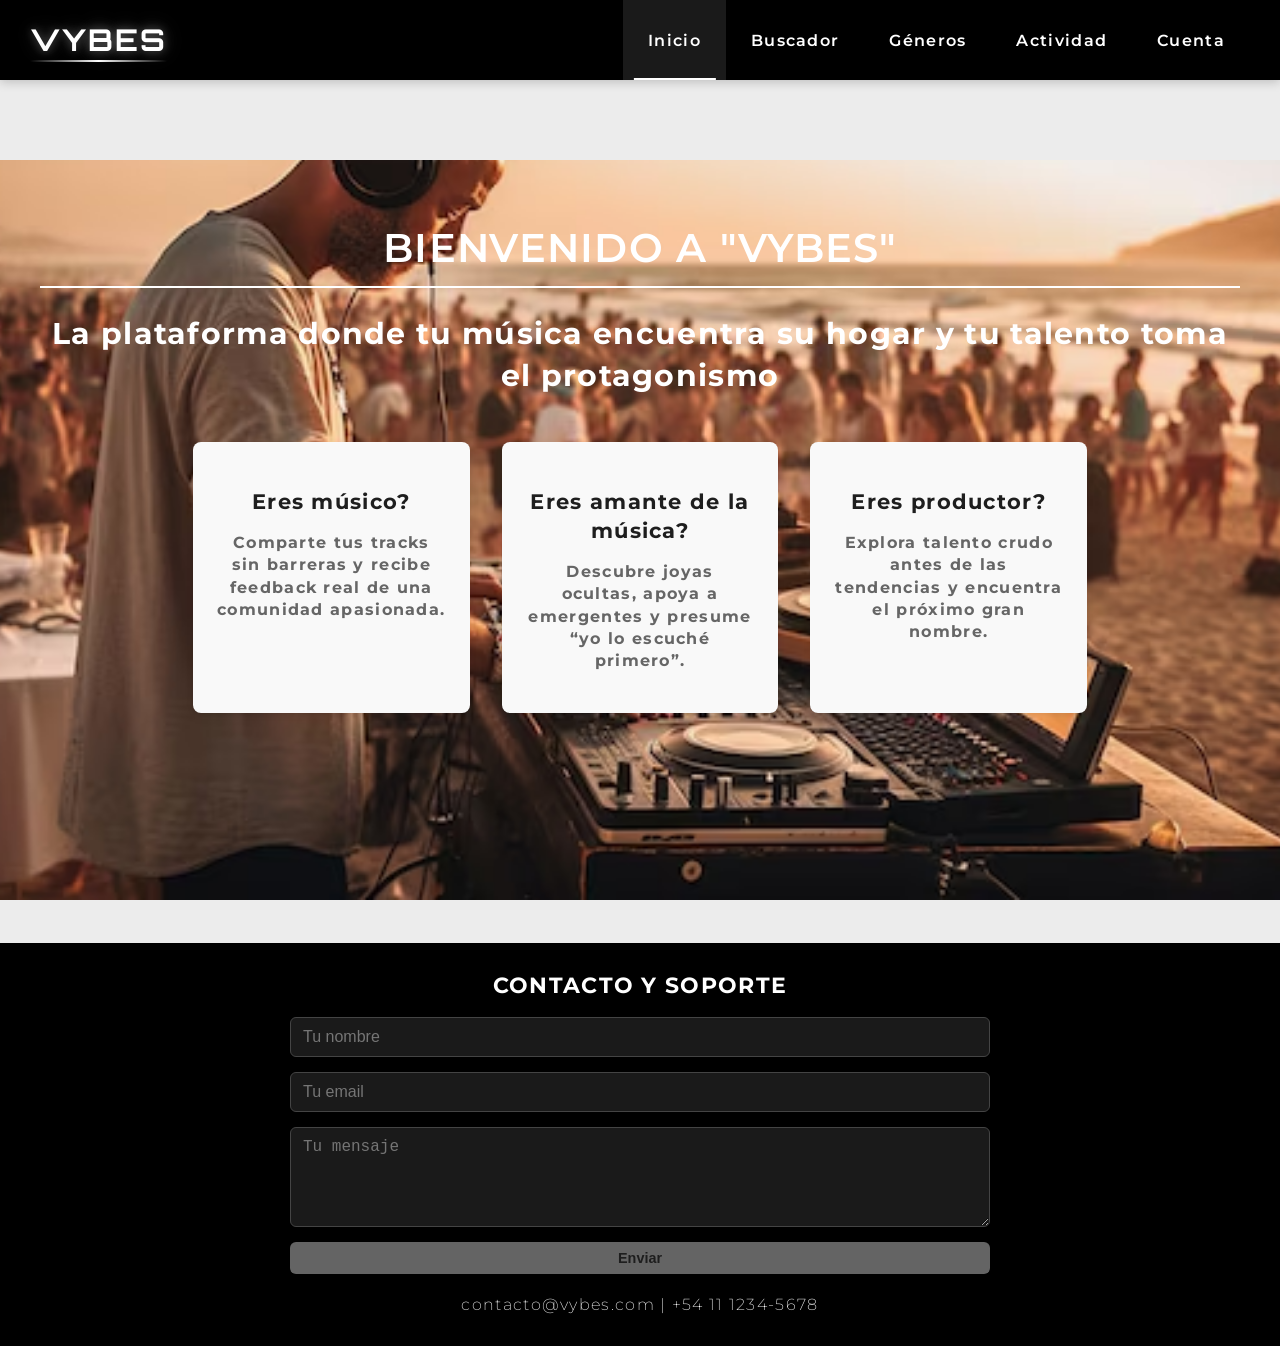
==== commit ca185b40: "Add files via upload" ====
--- a/index.html
+++ b/index.html
@@ -70,7 +70,7 @@
           <textarea name="mensaje" placeholder="Tu mensaje" required></textarea>
           <button type="submit">Enviar</button>
         </form>
-        <p class="footer-info">contacto@vybes.com | +54 11 1234-5678</p>
+        <p class="footer-info"><a href = presentacion.html class="footer-link"> contacto@vybes.com | +54 11 1234-5678 </a></p>
       </div>
     </footer>
     <script>
--- a/estilos.css
+++ b/estilos.css
@@ -1,7 +1,7 @@
 /* Navegación principal */
 
 :root {
-  --bg-page: #f0f0f0;
+  --bg-page: #ececec;
   --bg-header: #000;
   --text-light: #fff;
   --text-muted: #eee;
@@ -504,7 +504,7 @@
 
 .file-type-placeholder {
   font: 500 0.75rem 'Montserrat', sans-serif;
-  color: #555;
+  color: #666666;
   background: #eee;
   padding: 2px 8px;
   border-radius: 4px;
@@ -544,7 +544,7 @@
 .activity-item {
   flex: 1;
   padding: 14px 20px;
-  background: #2a2a2a;
+  background: #333;
   color: #fff;
   border: none;
   border-radius: 8px;
@@ -862,6 +862,15 @@
   font-weight: 200;
 }
 
+.footer-link {
+  text-decoration: none;
+  color: white;
+}
+
+.footer-link:hover {
+  color: violet;
+}
+
 /* Anuncio Vybes */
 
 .anuncio-container {
@@ -894,7 +903,7 @@
 .logo-anuncio::after {
   content: '';
   position: absolute;
-  bottom: 18px;
+  bottom: 28px;
   left: 0;
   width: 100%;
   height: 2px;
@@ -918,8 +927,15 @@
   border-bottom: none !important;
 }
 
+.texto-anuncio {
+  display: flex;
+  flex-direction: column;
+  justify-content: center;
+  align-items: center;
+}
+
 .titulo-anuncio {
-  font-size: 2.5rem;
+  font-size: 1.5rem;
   font-weight: 600;
   line-height: 1.3;
   margin-bottom: 1rem;
@@ -928,7 +944,8 @@
 }
 
 .subtitulo-anuncio {
-  font-size: 1.25rem;
+  display: none;
+  font-size: 0.5rem;
   font-weight: 300;
   line-height: 1.6;
   margin-bottom: 2rem;
@@ -1015,26 +1032,63 @@
     width: 300px;
     height: 600px;
   }
+}
+
+@media (max-width: 600px) {
 
   .anuncio-container {
     flex-direction: column;
-    gap: 0;
+    justify-content: space-between;
+    padding: 1rem;
+    height: 600px;
+    justify-content: center;
+  }
+
+  .logo-anuncio {
+    font-size: 22px;
+    margin-bottom: 1rem;
   }
 
   .titulo-anuncio {
-    font-size: 2rem;
+    font-size: 1.5rem;
+    max-width: 90%;
   }
 
   .subtitulo-anuncio {
     font-size: 1rem;
+    max-width: 90%;
+    margin-bottom: 1.5rem;
   }
 
   .boton-anuncio {
+    padding: 0.7rem 1.5rem;
     font-size: 0.95rem;
-    padding: 0.75rem 1.8rem;
+    margin-top: 1rem;
+  }
+
+  .subtitulo-anuncio {
+    display: block;
+  }
+}
+
+@media (min-width: 601px) {
+
+  .anuncio-container {
+    flex-direction: row;
+    width: 728px;
+    height: 90px;
+    overflow: hidden;
   }
 
   .logo-anuncio {
     font-size: 24px;
-  }
-}+    margin-bottom: 0;
+  }
+
+  .boton-anuncio {
+    padding: 0.5rem 1rem;
+    font-size: 0.9rem;
+    margin-top: 0;
+  }
+}
+
